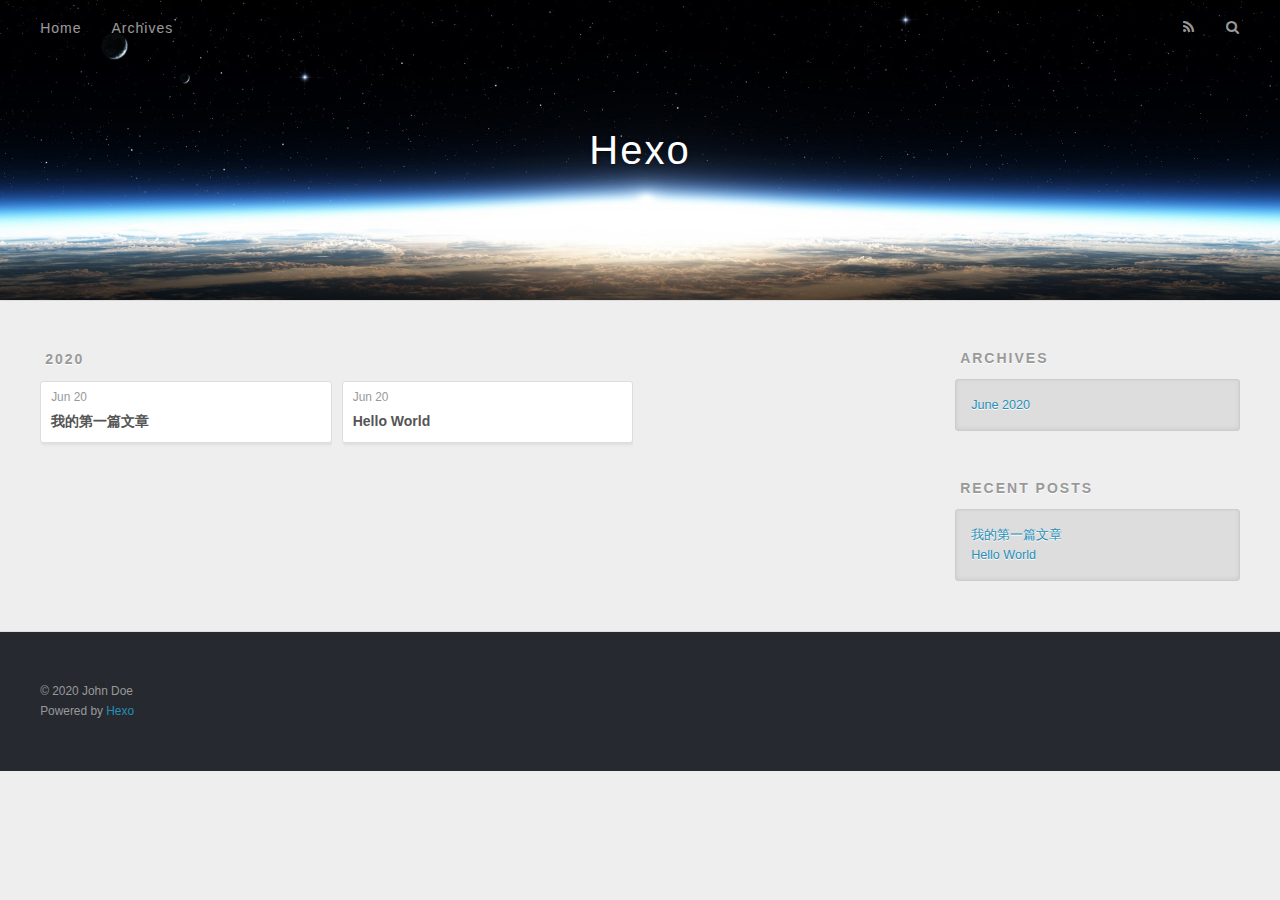
==== archives/index.html @ e19d610a "Site updated: 2020-06-20 12:10:28" ====
<!DOCTYPE html>
<html>
<head>
  <meta charset="utf-8">
  

  
  <title>Archives | Hexo</title>
  <meta name="viewport" content="width=device-width, initial-scale=1, maximum-scale=1">
  <meta property="og:type" content="website">
<meta property="og:title" content="Hexo">
<meta property="og:url" content="http://yoursite.com/archives/index.html">
<meta property="og:site_name" content="Hexo">
<meta property="og:locale" content="en_US">
<meta property="article:author" content="John Doe">
<meta name="twitter:card" content="summary">
  
    <link rel="alternate" href="/atom.xml" title="Hexo" type="application/atom+xml">
  
  
    <link rel="icon" href="/favicon.png">
  
  
    <link href="//fonts.googleapis.com/css?family=Source+Code+Pro" rel="stylesheet" type="text/css">
  
  
<link rel="stylesheet" href="/css/style.css">

<meta name="generator" content="Hexo 4.2.1"></head>

<body>
  <div id="container">
    <div id="wrap">
      <header id="header">
  <div id="banner"></div>
  <div id="header-outer" class="outer">
    <div id="header-title" class="inner">
      <h1 id="logo-wrap">
        <a href="/" id="logo">Hexo</a>
      </h1>
      
    </div>
    <div id="header-inner" class="inner">
      <nav id="main-nav">
        <a id="main-nav-toggle" class="nav-icon"></a>
        
          <a class="main-nav-link" href="/">Home</a>
        
          <a class="main-nav-link" href="/archives">Archives</a>
        
      </nav>
      <nav id="sub-nav">
        
          <a id="nav-rss-link" class="nav-icon" href="/atom.xml" title="RSS Feed"></a>
        
        <a id="nav-search-btn" class="nav-icon" title="Search"></a>
      </nav>
      <div id="search-form-wrap">
        <form action="//google.com/search" method="get" accept-charset="UTF-8" class="search-form"><input type="search" name="q" class="search-form-input" placeholder="Search"><button type="submit" class="search-form-submit">&#xF002;</button><input type="hidden" name="sitesearch" value="http://yoursite.com"></form>
      </div>
    </div>
  </div>
</header>
      <div class="outer">
        <section id="main">
  
  
    
    
      
      
      <section class="archives-wrap">
        <div class="archive-year-wrap">
          <a href="/archives/2020" class="archive-year">2020</a>
        </div>
        <div class="archives">
    
    <article class="archive-article archive-type-post">
  <div class="archive-article-inner">
    <header class="archive-article-header">
      <a href="/2020/06/20/%E6%88%91%E7%9A%84%E7%AC%AC%E4%B8%80%E7%AF%87%E6%96%87%E7%AB%A0/" class="archive-article-date">
  <time datetime="2020-06-20T02:50:12.000Z" itemprop="datePublished">Jun 20</time>
</a>
      
  
    <h1 itemprop="name">
      <a class="archive-article-title" href="/2020/06/20/%E6%88%91%E7%9A%84%E7%AC%AC%E4%B8%80%E7%AF%87%E6%96%87%E7%AB%A0/">我的第一篇文章</a>
    </h1>
  

    </header>
  </div>
</article>
  
    
    
    <article class="archive-article archive-type-post">
  <div class="archive-article-inner">
    <header class="archive-article-header">
      <a href="/2020/06/20/hello-world/" class="archive-article-date">
  <time datetime="2020-06-20T02:39:28.083Z" itemprop="datePublished">Jun 20</time>
</a>
      
  
    <h1 itemprop="name">
      <a class="archive-article-title" href="/2020/06/20/hello-world/">Hello World</a>
    </h1>
  

    </header>
  </div>
</article>
  
  
    </div></section>
  


</section>
        
          <aside id="sidebar">
  
    

  
    

  
    
  
    
  <div class="widget-wrap">
    <h3 class="widget-title">Archives</h3>
    <div class="widget">
      <ul class="archive-list"><li class="archive-list-item"><a class="archive-list-link" href="/archives/2020/06/">June 2020</a></li></ul>
    </div>
  </div>


  
    
  <div class="widget-wrap">
    <h3 class="widget-title">Recent Posts</h3>
    <div class="widget">
      <ul>
        
          <li>
            <a href="/2020/06/20/%E6%88%91%E7%9A%84%E7%AC%AC%E4%B8%80%E7%AF%87%E6%96%87%E7%AB%A0/">我的第一篇文章</a>
          </li>
        
          <li>
            <a href="/2020/06/20/hello-world/">Hello World</a>
          </li>
        
      </ul>
    </div>
  </div>

  
</aside>
        
      </div>
      <footer id="footer">
  
  <div class="outer">
    <div id="footer-info" class="inner">
      &copy; 2020 John Doe<br>
      Powered by <a href="http://hexo.io/" target="_blank">Hexo</a>
    </div>
  </div>
</footer>
    </div>
    <nav id="mobile-nav">
  
    <a href="/" class="mobile-nav-link">Home</a>
  
    <a href="/archives" class="mobile-nav-link">Archives</a>
  
</nav>
    

<script src="//ajax.googleapis.com/ajax/libs/jquery/2.0.3/jquery.min.js"></script>


  
<link rel="stylesheet" href="/fancybox/jquery.fancybox.css">

  
<script src="/fancybox/jquery.fancybox.pack.js"></script>




<script src="/js/script.js"></script>




  </div>
</body>
</html>
---- css/style.css ----
body {
  width: 100%;
}
body:before,
body:after {
  content: "";
  display: table;
}
body:after {
  clear: both;
}
html,
body,
div,
span,
applet,
object,
iframe,
h1,
h2,
h3,
h4,
h5,
h6,
p,
blockquote,
pre,
a,
abbr,
acronym,
address,
big,
cite,
code,
del,
dfn,
em,
img,
ins,
kbd,
q,
s,
samp,
small,
strike,
strong,
sub,
sup,
tt,
var,
dl,
dt,
dd,
ol,
ul,
li,
fieldset,
form,
label,
legend,
table,
caption,
tbody,
tfoot,
thead,
tr,
th,
td {
  margin: 0;
  padding: 0;
  border: 0;
  outline: 0;
  font-weight: inherit;
  font-style: inherit;
  font-family: inherit;
  font-size: 100%;
  vertical-align: baseline;
}
body {
  line-height: 1;
  color: #000;
  background: #fff;
}
ol,
ul {
  list-style: none;
}
table {
  border-collapse: separate;
  border-spacing: 0;
  vertical-align: middle;
}
caption,
th,
td {
  text-align: left;
  font-weight: normal;
  vertical-align: middle;
}
a img {
  border: none;
}
input,
button {
  margin: 0;
  padding: 0;
}
input::-moz-focus-inner,
button::-moz-focus-inner {
  border: 0;
  padding: 0;
}
@font-face {
  font-family: FontAwesome;
  font-style: normal;
  font-weight: normal;
  src: url("fonts/fontawesome-webfont.eot?v=#4.0.3");
  src: url("fonts/fontawesome-webfont.eot?#iefix&v=#4.0.3") format("embedded-opentype"), url("fonts/fontawesome-webfont.woff?v=#4.0.3") format("woff"), url("fonts/fontawesome-webfont.ttf?v=#4.0.3") format("truetype"), url("fonts/fontawesome-webfont.svg#fontawesomeregular?v=#4.0.3") format("svg");
}
html,
body,
#container {
  height: 100%;
}
body {
  background: #eee;
  font: 14px -apple-system, BlinkMacSystemFont, "Segoe UI", "Roboto", "Oxygen", "Ubuntu", "Cantarell", "Fira Sans", "Droid Sans", "Helvetica Neue", sans-serif;
  -webkit-text-size-adjust: 100%;
}
.outer {
  max-width: 1220px;
  margin: 0 auto;
  padding: 0 20px;
}
.outer:before,
.outer:after {
  content: "";
  display: table;
}
.outer:after {
  clear: both;
}
.inner {
  display: inline;
  float: left;
  width: 98.33333333333333%;
  margin: 0 0.833333333333333%;
}
.left,
.alignleft {
  float: left;
}
.right,
.alignright {
  float: right;
}
.clear {
  clear: both;
}
#container {
  position: relative;
}
.mobile-nav-on {
  overflow: hidden;
}
#wrap {
  height: 100%;
  width: 100%;
  position: absolute;
  top: 0;
  left: 0;
  -webkit-transition: 0.2s ease-out;
  -moz-transition: 0.2s ease-out;
  -ms-transition: 0.2s ease-out;
  transition: 0.2s ease-out;
  z-index: 1;
  background: #eee;
}
.mobile-nav-on #wrap {
  left: 280px;
}
@media screen and (min-width: 768px) {
  #main {
    display: inline;
    float: left;
    width: 73.33333333333333%;
    margin: 0 0.833333333333333%;
  }
}
.article-date,
.article-category-link,
.archive-year,
.widget-title {
  text-decoration: none;
  text-transform: uppercase;
  letter-spacing: 2px;
  color: #999;
  margin-bottom: 1em;
  margin-left: 5px;
  line-height: 1em;
  text-shadow: 0 1px #fff;
  font-weight: bold;
}
.article-inner,
.archive-article-inner {
  background: #fff;
  -webkit-box-shadow: 1px 2px 3px #ddd;
  box-shadow: 1px 2px 3px #ddd;
  border: 1px solid #ddd;
  border-radius: 3px;
}
.article-entry h1,
.widget h1 {
  font-size: 2em;
}
.article-entry h2,
.widget h2 {
  font-size: 1.5em;
}
.article-entry h3,
.widget h3 {
  font-size: 1.3em;
}
.article-entry h4,
.widget h4 {
  font-size: 1.2em;
}
.article-entry h5,
.widget h5 {
  font-size: 1em;
}
.article-entry h6,
.widget h6 {
  font-size: 1em;
  color: #999;
}
.article-entry hr,
.widget hr {
  border: 1px dashed #ddd;
}
.article-entry strong,
.widget strong {
  font-weight: bold;
}
.article-entry em,
.widget em,
.article-entry cite,
.widget cite {
  font-style: italic;
}
.article-entry sup,
.widget sup,
.article-entry sub,
.widget sub {
  font-size: 0.75em;
  line-height: 0;
  position: relative;
  vertical-align: baseline;
}
.article-entry sup,
.widget sup {
  top: -0.5em;
}
.article-entry sub,
.widget sub {
  bottom: -0.2em;
}
.article-entry small,
.widget small {
  font-size: 0.85em;
}
.article-entry acronym,
.widget acronym,
.article-entry abbr,
.widget abbr {
  border-bottom: 1px dotted;
}
.article-entry ul,
.widget ul,
.article-entry ol,
.widget ol,
.article-entry dl,
.widget dl {
  margin: 0 20px;
  line-height: 1.6em;
}
.article-entry ul ul,
.widget ul ul,
.article-entry ol ul,
.widget ol ul,
.article-entry ul ol,
.widget ul ol,
.article-entry ol ol,
.widget ol ol {
  margin-top: 0;
  margin-bottom: 0;
}
.article-entry ul,
.widget ul {
  list-style: disc;
}
.article-entry ol,
.widget ol {
  list-style: decimal;
}
.article-entry dt,
.widget dt {
  font-weight: bold;
}
#header {
  height: 300px;
  position: relative;
  border-bottom: 1px solid #ddd;
}
#header:before,
#header:after {
  content: "";
  position: absolute;
  left: 0;
  right: 0;
  height: 40px;
}
#header:before {
  top: 0;
  background: -webkit-linear-gradient(rgba(0,0,0,0.2), transparent);
  background: -moz-linear-gradient(rgba(0,0,0,0.2), transparent);
  background: -ms-linear-gradient(rgba(0,0,0,0.2), transparent);
  background: linear-gradient(rgba(0,0,0,0.2), transparent);
}
#header:after {
  bottom: 0;
  background: -webkit-linear-gradient(transparent, rgba(0,0,0,0.2));
  background: -moz-linear-gradient(transparent, rgba(0,0,0,0.2));
  background: -ms-linear-gradient(transparent, rgba(0,0,0,0.2));
  background: linear-gradient(transparent, rgba(0,0,0,0.2));
}
#header-outer {
  height: 100%;
  position: relative;
}
#header-inner {
  position: relative;
  overflow: hidden;
}
#banner {
  position: absolute;
  top: 0;
  left: 0;
  width: 100%;
  height: 100%;
  background: url("images/banner.jpg") center #000;
  -webkit-background-size: cover;
  -moz-background-size: cover;
  background-size: cover;
  z-index: -1;
}
#header-title {
  text-align: center;
  height: 40px;
  position: absolute;
  top: 50%;
  left: 0;
  margin-top: -20px;
}
#logo,
#subtitle {
  text-decoration: none;
  color: #fff;
  font-weight: 300;
  text-shadow: 0 1px 4px rgba(0,0,0,0.3);
}
#logo {
  font-size: 40px;
  line-height: 40px;
  letter-spacing: 2px;
}
#subtitle {
  font-size: 16px;
  line-height: 16px;
  letter-spacing: 1px;
}
#subtitle-wrap {
  margin-top: 16px;
}
#main-nav {
  float: left;
  margin-left: -15px;
}
.nav-icon,
.main-nav-link {
  float: left;
  color: #fff;
  opacity: 0.6;
  text-decoration: none;
  text-shadow: 0 1px rgba(0,0,0,0.2);
  -webkit-transition: opacity 0.2s;
  -moz-transition: opacity 0.2s;
  -ms-transition: opacity 0.2s;
  transition: opacity 0.2s;
  display: block;
  padding: 20px 15px;
}
.nav-icon:hover,
.main-nav-link:hover {
  opacity: 1;
}
.nav-icon {
  font-family: FontAwesome;
  text-align: center;
  font-size: 14px;
  width: 14px;
  height: 14px;
  padding: 20px 15px;
  position: relative;
  cursor: pointer;
}
.main-nav-link {
  font-weight: 300;
  letter-spacing: 1px;
}
@media screen and (max-width: 479px) {
  .main-nav-link {
    display: none;
  }
}
#main-nav-toggle {
  display: none;
}
#main-nav-toggle:before {
  content: "\f0c9";
}
@media screen and (max-width: 479px) {
  #main-nav-toggle {
    display: block;
  }
}
#sub-nav {
  float: right;
  margin-right: -15px;
}
#nav-rss-link:before {
  content: "\f09e";
}
#nav-search-btn:before {
  content: "\f002";
}
#search-form-wrap {
  position: absolute;
  top: 15px;
  width: 150px;
  height: 30px;
  right: -150px;
  opacity: 0;
  -webkit-transition: 0.2s ease-out;
  -moz-transition: 0.2s ease-out;
  -ms-transition: 0.2s ease-out;
  transition: 0.2s ease-out;
}
#search-form-wrap.on {
  opacity: 1;
  right: 0;
}
@media screen and (max-width: 479px) {
  #search-form-wrap {
    width: 100%;
    right: -100%;
  }
}
.search-form {
  position: absolute;
  top: 0;
  left: 0;
  right: 0;
  background: #fff;
  padding: 5px 15px;
  border-radius: 15px;
  -webkit-box-shadow: 0 0 10px rgba(0,0,0,0.3);
  box-shadow: 0 0 10px rgba(0,0,0,0.3);
}
.search-form-input {
  border: none;
  background: none;
  color: #555;
  width: 100%;
  font: 13px -apple-system, BlinkMacSystemFont, "Segoe UI", "Roboto", "Oxygen", "Ubuntu", "Cantarell", "Fira Sans", "Droid Sans", "Helvetica Neue", sans-serif;
  outline: none;
}
.search-form-input::-webkit-search-results-decoration,
.search-form-input::-webkit-search-cancel-button {
  -webkit-appearance: none;
}
.search-form-submit {
  position: absolute;
  top: 50%;
  right: 10px;
  margin-top: -7px;
  font: 13px FontAwesome;
  border: none;
  background: none;
  color: #bbb;
  cursor: pointer;
}
.search-form-submit:hover,
.search-form-submit:focus {
  color: #777;
}
.article {
  margin: 50px 0;
}
.article-inner {
  overflow: hidden;
}
.article-meta:before,
.article-meta:after {
  content: "";
  display: table;
}
.article-meta:after {
  clear: both;
}
.article-date {
  float: left;
}
.article-category {
  float: left;
  line-height: 1em;
  color: #ccc;
  text-shadow: 0 1px #fff;
  margin-left: 8px;
}
.article-category:before {
  content: "\2022";
}
.article-category-link {
  margin: 0 12px 1em;
}
.article-header {
  padding: 20px 20px 0;
}
.article-title {
  text-decoration: none;
  font-size: 2em;
  font-weight: bold;
  color: #555;
  line-height: 1.1em;
  -webkit-transition: color 0.2s;
  -moz-transition: color 0.2s;
  -ms-transition: color 0.2s;
  transition: color 0.2s;
}
a.article-title:hover {
  color: #258fb8;
}
.article-entry {
  color: #555;
  padding: 0 20px;
}
.article-entry:before,
.article-entry:after {
  content: "";
  display: table;
}
.article-entry:after {
  clear: both;
}
.article-entry p,
.article-entry table {
  line-height: 1.6em;
  margin: 1.6em 0;
}
.article-entry h1,
.article-entry h2,
.article-entry h3,
.article-entry h4,
.article-entry h5,
.article-entry h6 {
  font-weight: bold;
}
.article-entry h1,
.article-entry h2,
.article-entry h3,
.article-entry h4,
.article-entry h5,
.article-entry h6 {
  line-height: 1.1em;
  margin: 1.1em 0;
}
.article-entry a {
  color: #258fb8;
  text-decoration: none;
}
.article-entry a:hover {
  text-decoration: underline;
}
.article-entry ul,
.article-entry ol,
.article-entry dl {
  margin-top: 1.6em;
  margin-bottom: 1.6em;
}
.article-entry img,
.article-entry video {
  max-width: 100%;
  height: auto;
  display: block;
  margin: auto;
}
.article-entry iframe {
  border: none;
}
.article-entry table {
  width: 100%;
  border-collapse: collapse;
  border-spacing: 0;
}
.article-entry th {
  font-weight: bold;
  border-bottom: 3px solid #ddd;
  padding-bottom: 0.5em;
}
.article-entry td {
  border-bottom: 1px solid #ddd;
  padding: 10px 0;
}
.article-entry blockquote {
  font-family: Georgia, "Times New Roman", serif;
  font-size: 1.4em;
  margin: 1.6em 20px;
  text-align: center;
}
.article-entry blockquote footer {
  font-size: 14px;
  margin: 1.6em 0;
  font-family: -apple-system, BlinkMacSystemFont, "Segoe UI", "Roboto", "Oxygen", "Ubuntu", "Cantarell", "Fira Sans", "Droid Sans", "Helvetica Neue", sans-serif;
}
.article-entry blockquote footer cite:before {
  content: "—";
  padding: 0 0.5em;
}
.article-entry .pullquote {
  text-align: left;
  width: 45%;
  margin: 0;
}
.article-entry .pullquote.left {
  margin-left: 0.5em;
  margin-right: 1em;
}
.article-entry .pullquote.right {
  margin-right: 0.5em;
  margin-left: 1em;
}
.article-entry .caption {
  color: #999;
  display: block;
  font-size: 0.9em;
  margin-top: 0.5em;
  position: relative;
  text-align: center;
}
.article-entry .video-container {
  position: relative;
  padding-top: 56.25%;
  height: 0;
  overflow: hidden;
}
.article-entry .video-container iframe,
.article-entry .video-container object,
.article-entry .video-container embed {
  position: absolute;
  top: 0;
  left: 0;
  width: 100%;
  height: 100%;
  margin-top: 0;
}
.article-more-link a {
  display: inline-block;
  line-height: 1em;
  padding: 6px 15px;
  border-radius: 15px;
  background: #eee;
  color: #999;
  text-shadow: 0 1px #fff;
  text-decoration: none;
}
.article-more-link a:hover {
  background: #258fb8;
  color: #fff;
  text-decoration: none;
  text-shadow: 0 1px #1e7293;
}
.article-footer {
  font-size: 0.85em;
  line-height: 1.6em;
  border-top: 1px solid #ddd;
  padding-top: 1.6em;
  margin: 0 20px 20px;
}
.article-footer:before,
.article-footer:after {
  content: "";
  display: table;
}
.article-footer:after {
  clear: both;
}
.article-footer a {
  color: #999;
  text-decoration: none;
}
.article-footer a:hover {
  color: #555;
}
.article-tag-list-item {
  float: left;
  margin-right: 10px;
}
.article-tag-list-link:before {
  content: "#";
}
.article-comment-link {
  float: right;
}
.article-comment-link:before {
  content: "\f075";
  font-family: FontAwesome;
  padding-right: 8px;
}
.article-share-link {
  cursor: pointer;
  float: right;
  margin-left: 20px;
}
.article-share-link:before {
  content: "\f064";
  font-family: FontAwesome;
  padding-right: 6px;
}
#article-nav {
  position: relative;
}
#article-nav:before,
#article-nav:after {
  content: "";
  display: table;
}
#article-nav:after {
  clear: both;
}
@media screen and (min-width: 768px) {
  #article-nav {
    margin: 50px 0;
  }
  #article-nav:before {
    width: 8px;
    height: 8px;
    position: absolute;
    top: 50%;
    left: 50%;
    margin-top: -4px;
    margin-left: -4px;
    content: "";
    border-radius: 50%;
    background: #ddd;
    -webkit-box-shadow: 0 1px 2px #fff;
    box-shadow: 0 1px 2px #fff;
  }
}
.article-nav-link-wrap {
  text-decoration: none;
  text-shadow: 0 1px #fff;
  color: #999;
  -webkit-box-sizing: border-box;
  -moz-box-sizing: border-box;
  box-sizing: border-box;
  margin-top: 50px;
  text-align: center;
  display: block;
}
.article-nav-link-wrap:hover {
  color: #555;
}
@media screen and (min-width: 768px) {
  .article-nav-link-wrap {
    width: 50%;
    margin-top: 0;
  }
}
@media screen and (min-width: 768px) {
  #article-nav-newer {
    float: left;
    text-align: right;
    padding-right: 20px;
  }
}
@media screen and (min-width: 768px) {
  #article-nav-older {
    float: right;
    text-align: left;
    padding-left: 20px;
  }
}
.article-nav-caption {
  text-transform: uppercase;
  letter-spacing: 2px;
  color: #ddd;
  line-height: 1em;
  font-weight: bold;
}
#article-nav-newer .article-nav-caption {
  margin-right: -2px;
}
.article-nav-title {
  font-size: 0.85em;
  line-height: 1.6em;
  margin-top: 0.5em;
}
.article-share-box {
  position: absolute;
  display: none;
  background: #fff;
  -webkit-box-shadow: 1px 2px 10px rgba(0,0,0,0.2);
  box-shadow: 1px 2px 10px rgba(0,0,0,0.2);
  border-radius: 3px;
  margin-left: -145px;
  overflow: hidden;
  z-index: 1;
}
.article-share-box.on {
  display: block;
}
.article-share-input {
  width: 100%;
  background: none;
  -webkit-box-sizing: border-box;
  -moz-box-sizing: border-box;
  box-sizing: border-box;
  font: 14px -apple-system, BlinkMacSystemFont, "Segoe UI", "Roboto", "Oxygen", "Ubuntu", "Cantarell", "Fira Sans", "Droid Sans", "Helvetica Neue", sans-serif;
  padding: 0 15px;
  color: #555;
  outline: none;
  border: 1px solid #ddd;
  border-radius: 3px 3px 0 0;
  height: 36px;
  line-height: 36px;
}
.article-share-links {
  background: #eee;
}
.article-share-links:before,
.article-share-links:after {
  content: "";
  display: table;
}
.article-share-links:after {
  clear: both;
}
.article-share-twitter,
.article-share-facebook,
.article-share-pinterest,
.article-share-google {
  width: 50px;
  height: 36px;
  display: block;
  float: left;
  position: relative;
  color: #999;
  text-shadow: 0 1px #fff;
}
.article-share-twitter:before,
.article-share-facebook:before,
.article-share-pinterest:before,
.article-share-google:before {
  font-size: 20px;
  font-family: FontAwesome;
  width: 20px;
  height: 20px;
  position: absolute;
  top: 50%;
  left: 50%;
  margin-top: -10px;
  margin-left: -10px;
  text-align: center;
}
.article-share-twitter:hover,
.article-share-facebook:hover,
.article-share-pinterest:hover,
.article-share-google:hover {
  color: #fff;
}
.article-share-twitter:before {
  content: "\f099";
}
.article-share-twitter:hover {
  background: #00aced;
  text-shadow: 0 1px #008abe;
}
.article-share-facebook:before {
  content: "\f09a";
}
.article-share-facebook:hover {
  background: #3b5998;
  text-shadow: 0 1px #2f477a;
}
.article-share-pinterest:before {
  content: "\f0d2";
}
.article-share-pinterest:hover {
  background: #cb2027;
  text-shadow: 0 1px #a21a1f;
}
.article-share-google:before {
  content: "\f0d5";
}
.article-share-google:hover {
  background: #dd4b39;
  text-shadow: 0 1px #be3221;
}
.article-gallery {
  background: #000;
  position: relative;
}
.article-gallery-photos {
  position: relative;
  overflow: hidden;
}
.article-gallery-img {
  display: none;
  max-width: 100%;
}
.article-gallery-img:first-child {
  display: block;
}
.article-gallery-img.loaded {
  position: absolute;
  display: block;
}
.article-gallery-img img {
  display: block;
  max-width: 100%;
  margin: 0 auto;
}
#comments {
  background: #fff;
  -webkit-box-shadow: 1px 2px 3px #ddd;
  box-shadow: 1px 2px 3px #ddd;
  padding: 20px;
  border: 1px solid #ddd;
  border-radius: 3px;
  margin: 50px 0;
}
#comments a {
  color: #258fb8;
}
.archives-wrap {
  margin: 50px 0;
}
.archives:before,
.archives:after {
  content: "";
  display: table;
}
.archives:after {
  clear: both;
}
.archive-year-wrap {
  margin-bottom: 1em;
}
.archives {
  -webkit-column-gap: 10px;
  -moz-column-gap: 10px;
  column-gap: 10px;
}
@media screen and (min-width: 480px) and (max-width: 767px) {
  .archives {
    -webkit-column-count: 2;
    -moz-column-count: 2;
    column-count: 2;
  }
}
@media screen and (min-width: 768px) {
  .archives {
    -webkit-column-count: 3;
    -moz-column-count: 3;
    column-count: 3;
  }
}
.archive-article {
  -webkit-column-break-inside: avoid;
  page-break-inside: avoid;
  overflow: hidden;
  break-inside: avoid-column;
}
.archive-article-inner {
  padding: 10px;
  margin-bottom: 15px;
}
.archive-article-title {
  text-decoration: none;
  font-weight: bold;
  color: #555;
  -webkit-transition: color 0.2s;
  -moz-transition: color 0.2s;
  -ms-transition: color 0.2s;
  transition: color 0.2s;
  line-height: 1.6em;
}
.archive-article-title:hover {
  color: #258fb8;
}
.archive-article-footer {
  margin-top: 1em;
}
.archive-article-date {
  color: #999;
  text-decoration: none;
  font-size: 0.85em;
  line-height: 1em;
  margin-bottom: 0.5em;
  display: block;
}
#page-nav {
  margin: 50px auto;
  background: #fff;
  -webkit-box-shadow: 1px 2px 3px #ddd;
  box-shadow: 1px 2px 3px #ddd;
  border: 1px solid #ddd;
  border-radius: 3px;
  text-align: center;
  color: #999;
  overflow: hidden;
}
#page-nav:before,
#page-nav:after {
  content: "";
  display: table;
}
#page-nav:after {
  clear: both;
}
#page-nav a,
#page-nav span {
  padding: 10px 20px;
  line-height: 1;
  height: 2ex;
}
#page-nav a {
  color: #999;
  text-decoration: none;
}
#page-nav a:hover {
  background: #999;
  color: #fff;
}
#page-nav .prev {
  float: left;
}
#page-nav .next {
  float: right;
}
#page-nav .page-number {
  display: inline-block;
}
@media screen and (max-width: 479px) {
  #page-nav .page-number {
    display: none;
  }
}
#page-nav .current {
  color: #555;
  font-weight: bold;
}
#page-nav .space {
  color: #ddd;
}
#footer {
  background: #262a30;
  padding: 50px 0;
  border-top: 1px solid #ddd;
  color: #999;
}
#footer a {
  color: #258fb8;
  text-decoration: none;
}
#footer a:hover {
  text-decoration: underline;
}
#footer-info {
  line-height: 1.6em;
  font-size: 0.85em;
}
.article-entry pre,
.article-entry .highlight {
  background: #2d2d2d;
  margin: 0 -20px;
  padding: 15px 20px;
  border-style: solid;
  border-color: #ddd;
  border-width: 1px 0;
  overflow: auto;
  color: #ccc;
  line-height: 22.400000000000002px;
}
.article-entry .highlight .gutter pre,
.article-entry .gist .gist-file .gist-data .line-numbers {
  color: #666;
  font-size: 0.85em;
}
.article-entry pre,
.article-entry code {
  font-family: "Source Code Pro", Consolas, Monaco, Menlo, Consolas, monospace;
}
.article-entry code {
  background: #eee;
  text-shadow: 0 1px #fff;
  padding: 0 0.3em;
}
.article-entry pre code {
  background: none;
  text-shadow: none;
  padding: 0;
}
.article-entry .highlight pre {
  border: none;
  margin: 0;
  padding: 0;
}
.article-entry .highlight table {
  margin: 0;
  width: auto;
}
.article-entry .highlight td {
  border: none;
  padding: 0;
}
.article-entry .highlight figcaption {
  font-size: 0.85em;
  color: #999;
  line-height: 1em;
  margin-bottom: 1em;
}
.article-entry .highlight figcaption:before,
.article-entry .highlight figcaption:after {
  content: "";
  display: table;
}
.article-entry .highlight figcaption:after {
  clear: both;
}
.article-entry .highlight figcaption a {
  float: right;
}
.article-entry .highlight .gutter pre {
  text-align: right;
  padding-right: 20px;
}
.article-entry .highlight .line {
  height: 22.400000000000002px;
}
.article-entry .highlight .line.marked {
  background: #515151;
}
.article-entry .gist {
  margin: 0 -20px;
  border-style: solid;
  border-color: #ddd;
  border-width: 1px 0;
  background: #2d2d2d;
  padding: 15px 20px 15px 0;
}
.article-entry .gist .gist-file {
  border: none;
  font-family: "Source Code Pro", Consolas, Monaco, Menlo, Consolas, monospace;
  margin: 0;
}
.article-entry .gist .gist-file .gist-data {
  background: none;
  border: none;
}
.article-entry .gist .gist-file .gist-data .line-numbers {
  background: none;
  border: none;
  padding: 0 20px 0 0;
}
.article-entry .gist .gist-file .gist-data .line-data {
  padding: 0 !important;
}
.article-entry .gist .gist-file .highlight {
  margin: 0;
  padding: 0;
  border: none;
}
.article-entry .gist .gist-file .gist-meta {
  background: #2d2d2d;
  color: #999;
  font: 0.85em -apple-system, BlinkMacSystemFont, "Segoe UI", "Roboto", "Oxygen", "Ubuntu", "Cantarell", "Fira Sans", "Droid Sans", "Helvetica Neue", sans-serif;
  text-shadow: 0 0;
  padding: 0;
  margin-top: 1em;
  margin-left: 20px;
}
.article-entry .gist .gist-file .gist-meta a {
  color: #258fb8;
  font-weight: normal;
}
.article-entry .gist .gist-file .gist-meta a:hover {
  text-decoration: underline;
}
pre .comment,
pre .title {
  color: #999;
}
pre .variable,
pre .attribute,
pre .tag,
pre .regexp,
pre .ruby .constant,
pre .xml .tag .title,
pre .xml .pi,
pre .xml .doctype,
pre .html .doctype,
pre .css .id,
pre .css .class,
pre .css .pseudo {
  color: #f2777a;
}
pre .number,
pre .preprocessor,
pre .built_in,
pre .literal,
pre .params,
pre .constant {
  color: #f99157;
}
pre .class,
pre .ruby .class .title,
pre .css .rules .attribute {
  color: #9c9;
}
pre .string,
pre .value,
pre .inheritance,
pre .header,
pre .ruby .symbol,
pre .xml .cdata {
  color: #9c9;
}
pre .css .hexcolor {
  color: #6cc;
}
pre .function,
pre .python .decorator,
pre .python .title,
pre .ruby .function .title,
pre .ruby .title .keyword,
pre .perl .sub,
pre .javascript .title,
pre .coffeescript .title {
  color: #69c;
}
pre .keyword,
pre .javascript .function {
  color: #c9c;
}
@media screen and (max-width: 479px) {
  #mobile-nav {
    position: absolute;
    top: 0;
    left: 0;
    width: 280px;
    height: 100%;
    background: #191919;
    border-right: 1px solid #fff;
  }
}
@media screen and (max-width: 479px) {
  .mobile-nav-link {
    display: block;
    color: #999;
    text-decoration: none;
    padding: 15px 20px;
    font-weight: bold;
  }
  .mobile-nav-link:hover {
    color: #fff;
  }
}
@media screen and (min-width: 768px) {
  #sidebar {
    display: inline;
    float: left;
    width: 23.333333333333332%;
    margin: 0 0.833333333333333%;
  }
}
.widget-wrap {
  margin: 50px 0;
}
.widget {
  color: #777;
  text-shadow: 0 1px #fff;
  background: #ddd;
  -webkit-box-shadow: 0 -1px 4px #ccc inset;
  box-shadow: 0 -1px 4px #ccc inset;
  border: 1px solid #ccc;
  padding: 15px;
  border-radius: 3px;
}
.widget a {
  color: #258fb8;
  text-decoration: none;
}
.widget a:hover {
  text-decoration: underline;
}
.widget ul ul,
.widget ol ul,
.widget dl ul,
.widget ul ol,
.widget ol ol,
.widget dl ol,
.widget ul dl,
.widget ol dl,
.widget dl dl {
  margin-left: 15px;
  list-style: disc;
}
.widget {
  line-height: 1.6em;
  word-wrap: break-word;
  font-size: 0.9em;
}
.widget ul,
.widget ol {
  list-style: none;
  margin: 0;
}
.widget ul ul,
.widget ol ul,
.widget ul ol,
.widget ol ol {
  margin: 0 20px;
}
.widget ul ul,
.widget ol ul {
  list-style: disc;
}
.widget ul ol,
.widget ol ol {
  list-style: decimal;
}
.category-list-count,
.tag-list-count,
.archive-list-count {
  padding-left: 5px;
  color: #999;
  font-size: 0.85em;
}
.category-list-count:before,
.tag-list-count:before,
.archive-list-count:before {
  content: "(";
}
.category-list-count:after,
.tag-list-count:after,
.archive-list-count:after {
  content: ")";
}
.tagcloud a {
  margin-right: 5px;
  display: inline-block;
}
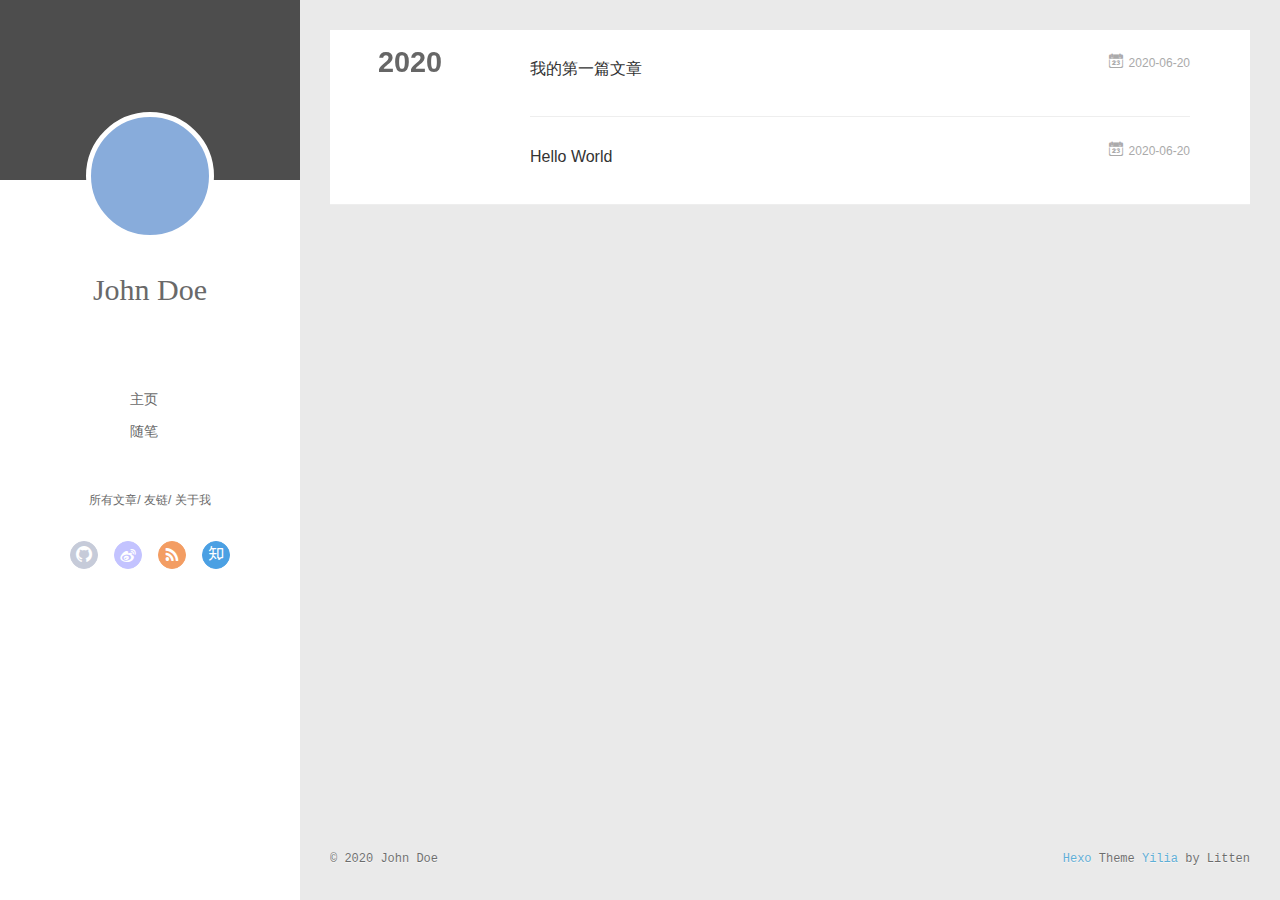
==== commit 6d67d929: "Site updated: 2020-06-20 12:46:02" ====
--- a/archives/index.html
+++ b/archives/index.html
@@ -3,8 +3,9 @@
 <head>
   <meta charset="utf-8">
   
-
-  
+  <meta name="renderer" content="webkit">
+  <meta http-equiv="X-UA-Compatible" content="IE=edge" >
+  <link rel="dns-prefetch" href="http://yoursite.com">
   <title>Archives | Hexo</title>
   <meta name="viewport" content="width=device-width, initial-scale=1, maximum-scale=1">
   <meta property="og:type" content="website">
@@ -15,54 +16,141 @@
 <meta property="article:author" content="John Doe">
 <meta name="twitter:card" content="summary">
   
-    <link rel="alternate" href="/atom.xml" title="Hexo" type="application/atom+xml">
+    <link rel="alternative" href="/atom.xml" title="Hexo" type="application/atom+xml">
   
   
     <link rel="icon" href="/favicon.png">
   
-  
-    <link href="//fonts.googleapis.com/css?family=Source+Code+Pro" rel="stylesheet" type="text/css">
-  
-  
-<link rel="stylesheet" href="/css/style.css">
+  <link rel="stylesheet" type="text/css" href="/./main.0cf68a.css">
+  <style type="text/css">
+  
+    #container.show {
+      background: linear-gradient(200deg,#a0cfe4,#e8c37e);
+    }
+  </style>
+  
+
+  
 
 <meta name="generator" content="Hexo 4.2.1"></head>
 
 <body>
-  <div id="container">
-    <div id="wrap">
-      <header id="header">
-  <div id="banner"></div>
-  <div id="header-outer" class="outer">
-    <div id="header-title" class="inner">
-      <h1 id="logo-wrap">
-        <a href="/" id="logo">Hexo</a>
-      </h1>
-      
+  <div id="container" q-class="show:isCtnShow">
+    <canvas id="anm-canvas" class="anm-canvas"></canvas>
+    <div class="left-col" q-class="show:isShow">
+      
+<div class="overlay" style="background: #4d4d4d"></div>
+<div class="intrude-less">
+	<header id="header" class="inner">
+		<a href="/" class="profilepic">
+			<img src="" class="js-avatar">
+		</a>
+		<hgroup>
+		  <h1 class="header-author"><a href="/">John Doe</a></h1>
+		</hgroup>
+		
+
+		<nav class="header-menu">
+			<ul>
+			
+				<li><a href="/">主页</a></li>
+	        
+				<li><a href="/tags/%E9%9A%8F%E7%AC%94/">随笔</a></li>
+	        
+			</ul>
+		</nav>
+		<nav class="header-smart-menu">
+    		
+    			
+    			<a q-on="click: openSlider(e, 'innerArchive')" href="javascript:void(0)">所有文章</a>
+    			
+            
+    			
+    			<a q-on="click: openSlider(e, 'friends')" href="javascript:void(0)">友链</a>
+    			
+            
+    			
+    			<a q-on="click: openSlider(e, 'aboutme')" href="javascript:void(0)">关于我</a>
+    			
+            
+		</nav>
+		<nav class="header-nav">
+			<div class="social">
+				
+					<a class="github" target="_blank" href="#" title="github"><i class="icon-github"></i></a>
+		        
+					<a class="weibo" target="_blank" href="#" title="weibo"><i class="icon-weibo"></i></a>
+		        
+					<a class="rss" target="_blank" href="#" title="rss"><i class="icon-rss"></i></a>
+		        
+					<a class="zhihu" target="_blank" href="#" title="zhihu"><i class="icon-zhihu"></i></a>
+		        
+			</div>
+		</nav>
+	</header>		
+</div>
+
     </div>
-    <div id="header-inner" class="inner">
-      <nav id="main-nav">
-        <a id="main-nav-toggle" class="nav-icon"></a>
-        
-          <a class="main-nav-link" href="/">Home</a>
-        
-          <a class="main-nav-link" href="/archives">Archives</a>
-        
-      </nav>
-      <nav id="sub-nav">
-        
-          <a id="nav-rss-link" class="nav-icon" href="/atom.xml" title="RSS Feed"></a>
-        
-        <a id="nav-search-btn" class="nav-icon" title="Search"></a>
-      </nav>
-      <div id="search-form-wrap">
-        <form action="//google.com/search" method="get" accept-charset="UTF-8" class="search-form"><input type="search" name="q" class="search-form-input" placeholder="Search"><button type="submit" class="search-form-submit">&#xF002;</button><input type="hidden" name="sitesearch" value="http://yoursite.com"></form>
-      </div>
-    </div>
-  </div>
-</header>
-      <div class="outer">
-        <section id="main">
+    <div class="mid-col" q-class="show:isShow,hide:isShow|isFalse">
+      
+<nav id="mobile-nav">
+  	<div class="overlay js-overlay" style="background: #4d4d4d"></div>
+	<div class="btnctn js-mobile-btnctn">
+  		<div class="slider-trigger list" q-on="click: openSlider(e)"><i class="icon icon-sort"></i></div>
+	</div>
+	<div class="intrude-less">
+		<header id="header" class="inner">
+			<div class="profilepic">
+				<img src="" class="js-avatar">
+			</div>
+			<hgroup>
+			  <h1 class="header-author js-header-author">John Doe</h1>
+			</hgroup>
+			
+			
+			
+				
+			
+				
+			
+			
+			
+			<nav class="header-nav">
+				<div class="social">
+					
+						<a class="github" target="_blank" href="#" title="github"><i class="icon-github"></i></a>
+			        
+						<a class="weibo" target="_blank" href="#" title="weibo"><i class="icon-weibo"></i></a>
+			        
+						<a class="rss" target="_blank" href="#" title="rss"><i class="icon-rss"></i></a>
+			        
+						<a class="zhihu" target="_blank" href="#" title="zhihu"><i class="icon-zhihu"></i></a>
+			        
+				</div>
+			</nav>
+
+			<nav class="header-menu js-header-menu">
+				<ul style="width: 50%">
+				
+				
+					<li style="width: 50%"><a href="/">主页</a></li>
+		        
+					<li style="width: 50%"><a href="/tags/%E9%9A%8F%E7%AC%94/">随笔</a></li>
+		        
+				</ul>
+			</nav>
+		</header>				
+	</div>
+	<div class="mobile-mask" style="display:none" q-show="isShow"></div>
+</nav>
+
+      <div id="wrapper" class="body-wrap">
+        <div class="menu-l">
+          <div class="canvas-wrap">
+            <canvas data-colors="#eaeaea" data-sectionHeight="100" data-contentId="js-content" id="myCanvas1" class="anm-canvas"></canvas>
+          </div>
+          <div id="js-content" class="content-ll">
+            
   
   
     
@@ -78,16 +166,24 @@
     <article class="archive-article archive-type-post">
   <div class="archive-article-inner">
     <header class="archive-article-header">
-      <a href="/2020/06/20/%E6%88%91%E7%9A%84%E7%AC%AC%E4%B8%80%E7%AF%87%E6%96%87%E7%AB%A0/" class="archive-article-date">
-  <time datetime="2020-06-20T02:50:12.000Z" itemprop="datePublished">Jun 20</time>
+      	<div class="article-meta">
+	      	<a href="/2020/06/20/%E6%88%91%E7%9A%84%E7%AC%AC%E4%B8%80%E7%AF%87%E6%96%87%E7%AB%A0/" class="archive-article-date">
+  	<time datetime="2020-06-20T02:50:12.000Z" itemprop="datePublished"><i class="icon-calendar icon"></i>2020-06-20</time>
 </a>
-      
+        </div>
+    	 
   
     <h1 itemprop="name">
       <a class="archive-article-title" href="/2020/06/20/%E6%88%91%E7%9A%84%E7%AC%AC%E4%B8%80%E7%AF%87%E6%96%87%E7%AB%A0/">我的第一篇文章</a>
     </h1>
   
 
+        <div class="article-info info-on-right">
+          
+          
+
+        </div>
+        <div class="clearfix"></div>
     </header>
   </div>
 </article>
@@ -97,16 +193,24 @@
     <article class="archive-article archive-type-post">
   <div class="archive-article-inner">
     <header class="archive-article-header">
-      <a href="/2020/06/20/hello-world/" class="archive-article-date">
-  <time datetime="2020-06-20T02:39:28.083Z" itemprop="datePublished">Jun 20</time>
+      	<div class="article-meta">
+	      	<a href="/2020/06/20/hello-world/" class="archive-article-date">
+  	<time datetime="2020-06-20T02:39:28.083Z" itemprop="datePublished"><i class="icon-calendar icon"></i>2020-06-20</time>
 </a>
-      
+        </div>
+    	 
   
     <h1 itemprop="name">
       <a class="archive-article-title" href="/2020/06/20/hello-world/">Hello World</a>
     </h1>
   
 
+        <div class="article-info info-on-right">
+          
+          
+
+        </div>
+        <div class="clearfix"></div>
     </header>
   </div>
 </article>
@@ -115,87 +219,252 @@
     </div></section>
   
 
-
-</section>
-        
-          <aside id="sidebar">
-  
-    
-
-  
-    
-
-  
-    
-  
-    
-  <div class="widget-wrap">
-    <h3 class="widget-title">Archives</h3>
-    <div class="widget">
-      <ul class="archive-list"><li class="archive-list-item"><a class="archive-list-link" href="/archives/2020/06/">June 2020</a></li></ul>
-    </div>
-  </div>
-
-
-  
-    
-  <div class="widget-wrap">
-    <h3 class="widget-title">Recent Posts</h3>
-    <div class="widget">
-      <ul>
-        
-          <li>
-            <a href="/2020/06/20/%E6%88%91%E7%9A%84%E7%AC%AC%E4%B8%80%E7%AF%87%E6%96%87%E7%AB%A0/">我的第一篇文章</a>
-          </li>
-        
-          <li>
-            <a href="/2020/06/20/hello-world/">Hello World</a>
-          </li>
-        
-      </ul>
-    </div>
-  </div>
-
-  
-</aside>
-        
+    
+
+
+          </div>
+        </div>
       </div>
       <footer id="footer">
-  
   <div class="outer">
-    <div id="footer-info" class="inner">
-      &copy; 2020 John Doe<br>
-      Powered by <a href="http://hexo.io/" target="_blank">Hexo</a>
+    <div id="footer-info">
+    	<div class="footer-left">
+    		&copy; 2020 John Doe
+    	</div>
+      	<div class="footer-right">
+      		<a href="http://hexo.io/" target="_blank">Hexo</a>  Theme <a href="https://github.com/litten/hexo-theme-yilia" target="_blank">Yilia</a> by Litten
+      	</div>
     </div>
   </div>
 </footer>
     </div>
-    <nav id="mobile-nav">
-  
-    <a href="/" class="mobile-nav-link">Home</a>
-  
-    <a href="/archives" class="mobile-nav-link">Archives</a>
-  
-</nav>
-    
-
-<script src="//ajax.googleapis.com/ajax/libs/jquery/2.0.3/jquery.min.js"></script>
-
-
-  
-<link rel="stylesheet" href="/fancybox/jquery.fancybox.css">
-
-  
-<script src="/fancybox/jquery.fancybox.pack.js"></script>
-
-
-
-
-<script src="/js/script.js"></script>
-
-
-
-
+    <script>
+	var yiliaConfig = {
+		mathjax: false,
+		isHome: false,
+		isPost: false,
+		isArchive: true,
+		isTag: false,
+		isCategory: false,
+		open_in_new: false,
+		toc_hide_index: true,
+		root: "/",
+		innerArchive: true,
+		showTags: false
+	}
+</script>
+
+<script>!function(t){function n(e){if(r[e])return r[e].exports;var i=r[e]={exports:{},id:e,loaded:!1};return t[e].call(i.exports,i,i.exports,n),i.loaded=!0,i.exports}var r={};n.m=t,n.c=r,n.p="./",n(0)}([function(t,n,r){r(195),t.exports=r(191)},function(t,n,r){var e=r(3),i=r(52),o=r(27),u=r(28),c=r(53),f="prototype",a=function(t,n,r){var s,l,h,v,p=t&a.F,d=t&a.G,y=t&a.S,g=t&a.P,b=t&a.B,m=d?e:y?e[n]||(e[n]={}):(e[n]||{})[f],x=d?i:i[n]||(i[n]={}),w=x[f]||(x[f]={});d&&(r=n);for(s in r)l=!p&&m&&void 0!==m[s],h=(l?m:r)[s],v=b&&l?c(h,e):g&&"function"==typeof h?c(Function.call,h):h,m&&u(m,s,h,t&a.U),x[s]!=h&&o(x,s,v),g&&w[s]!=h&&(w[s]=h)};e.core=i,a.F=1,a.G=2,a.S=4,a.P=8,a.B=16,a.W=32,a.U=64,a.R=128,t.exports=a},function(t,n,r){var e=r(6);t.exports=function(t){if(!e(t))throw TypeError(t+" is not an object!");return t}},function(t,n){var r=t.exports="undefined"!=typeof window&&window.Math==Math?window:"undefined"!=typeof self&&self.Math==Math?self:Function("return this")();"number"==typeof __g&&(__g=r)},function(t,n){t.exports=function(t){try{return!!t()}catch(t){return!0}}},function(t,n){var r=t.exports="undefined"!=typeof window&&window.Math==Math?window:"undefined"!=typeof self&&self.Math==Math?self:Function("return this")();"number"==typeof __g&&(__g=r)},function(t,n){t.exports=function(t){return"object"==typeof t?null!==t:"function"==typeof t}},function(t,n,r){var e=r(126)("wks"),i=r(76),o=r(3).Symbol,u="function"==typeof o;(t.exports=function(t){return e[t]||(e[t]=u&&o[t]||(u?o:i)("Symbol."+t))}).store=e},function(t,n){var r={}.hasOwnProperty;t.exports=function(t,n){return r.call(t,n)}},function(t,n,r){var e=r(94),i=r(33);t.exports=function(t){return e(i(t))}},function(t,n,r){t.exports=!r(4)(function(){return 7!=Object.defineProperty({},"a",{get:function(){return 7}}).a})},function(t,n,r){var e=r(2),i=r(167),o=r(50),u=Object.defineProperty;n.f=r(10)?Object.defineProperty:function(t,n,r){if(e(t),n=o(n,!0),e(r),i)try{return u(t,n,r)}catch(t){}if("get"in r||"set"in r)throw TypeError("Accessors not supported!");return"value"in r&&(t[n]=r.value),t}},function(t,n,r){t.exports=!r(18)(function(){return 7!=Object.defineProperty({},"a",{get:function(){return 7}}).a})},function(t,n,r){var e=r(14),i=r(22);t.exports=r(12)?function(t,n,r){return e.f(t,n,i(1,r))}:function(t,n,r){return t[n]=r,t}},function(t,n,r){var e=r(20),i=r(58),o=r(42),u=Object.defineProperty;n.f=r(12)?Object.defineProperty:function(t,n,r){if(e(t),n=o(n,!0),e(r),i)try{return u(t,n,r)}catch(t){}if("get"in r||"set"in r)throw TypeError("Accessors not supported!");return"value"in r&&(t[n]=r.value),t}},function(t,n,r){var e=r(40)("wks"),i=r(23),o=r(5).Symbol,u="function"==typeof o;(t.exports=function(t){return e[t]||(e[t]=u&&o[t]||(u?o:i)("Symbol."+t))}).store=e},function(t,n,r){var e=r(67),i=Math.min;t.exports=function(t){return t>0?i(e(t),9007199254740991):0}},function(t,n,r){var e=r(46);t.exports=function(t){return Object(e(t))}},function(t,n){t.exports=function(t){try{return!!t()}catch(t){return!0}}},function(t,n,r){var e=r(63),i=r(34);t.exports=Object.keys||function(t){return e(t,i)}},function(t,n,r){var e=r(21);t.exports=function(t){if(!e(t))throw TypeError(t+" is not an object!");return t}},function(t,n){t.exports=function(t){return"object"==typeof t?null!==t:"function"==typeof t}},function(t,n){t.exports=function(t,n){return{enumerable:!(1&t),configurable:!(2&t),writable:!(4&t),value:n}}},function(t,n){var r=0,e=Math.random();t.exports=function(t){return"Symbol(".concat(void 0===t?"":t,")_",(++r+e).toString(36))}},function(t,n){var r={}.hasOwnProperty;t.exports=function(t,n){return r.call(t,n)}},function(t,n){var r=t.exports={version:"2.4.0"};"number"==typeof __e&&(__e=r)},function(t,n){t.exports=function(t){if("function"!=typeof t)throw TypeError(t+" is not a function!");return t}},function(t,n,r){var e=r(11),i=r(66);t.exports=r(10)?function(t,n,r){return e.f(t,n,i(1,r))}:function(t,n,r){return t[n]=r,t}},function(t,n,r){var e=r(3),i=r(27),o=r(24),u=r(76)("src"),c="toString",f=Function[c],a=(""+f).split(c);r(52).inspectSource=function(t){return f.call(t)},(t.exports=function(t,n,r,c){var f="function"==typeof r;f&&(o(r,"name")||i(r,"name",n)),t[n]!==r&&(f&&(o(r,u)||i(r,u,t[n]?""+t[n]:a.join(String(n)))),t===e?t[n]=r:c?t[n]?t[n]=r:i(t,n,r):(delete t[n],i(t,n,r)))})(Function.prototype,c,function(){return"function"==typeof this&&this[u]||f.call(this)})},function(t,n,r){var e=r(1),i=r(4),o=r(46),u=function(t,n,r,e){var i=String(o(t)),u="<"+n;return""!==r&&(u+=" "+r+'="'+String(e).replace(/"/g,"&quot;")+'"'),u+">"+i+"</"+n+">"};t.exports=function(t,n){var r={};r[t]=n(u),e(e.P+e.F*i(function(){var n=""[t]('"');return n!==n.toLowerCase()||n.split('"').length>3}),"String",r)}},function(t,n,r){var e=r(115),i=r(46);t.exports=function(t){return e(i(t))}},function(t,n,r){var e=r(116),i=r(66),o=r(30),u=r(50),c=r(24),f=r(167),a=Object.getOwnPropertyDescriptor;n.f=r(10)?a:function(t,n){if(t=o(t),n=u(n,!0),f)try{return a(t,n)}catch(t){}if(c(t,n))return i(!e.f.call(t,n),t[n])}},function(t,n,r){var e=r(24),i=r(17),o=r(145)("IE_PROTO"),u=Object.prototype;t.exports=Object.getPrototypeOf||function(t){return t=i(t),e(t,o)?t[o]:"function"==typeof t.constructor&&t instanceof t.constructor?t.constructor.prototype:t instanceof Object?u:null}},function(t,n){t.exports=function(t){if(void 0==t)throw TypeError("Can't call method on  "+t);return t}},function(t,n){t.exports="constructor,hasOwnProperty,isPrototypeOf,propertyIsEnumerable,toLocaleString,toString,valueOf".split(",")},function(t,n){t.exports={}},function(t,n){t.exports=!0},function(t,n){n.f={}.propertyIsEnumerable},function(t,n,r){var e=r(14).f,i=r(8),o=r(15)("toStringTag");t.exports=function(t,n,r){t&&!i(t=r?t:t.prototype,o)&&e(t,o,{configurable:!0,value:n})}},function(t,n,r){var e=r(40)("keys"),i=r(23);t.exports=function(t){return e[t]||(e[t]=i(t))}},function(t,n,r){var e=r(5),i="__core-js_shared__",o=e[i]||(e[i]={});t.exports=function(t){return o[t]||(o[t]={})}},function(t,n){var r=Math.ceil,e=Math.floor;t.exports=function(t){return isNaN(t=+t)?0:(t>0?e:r)(t)}},function(t,n,r){var e=r(21);t.exports=function(t,n){if(!e(t))return t;var r,i;if(n&&"function"==typeof(r=t.toString)&&!e(i=r.call(t)))return i;if("function"==typeof(r=t.valueOf)&&!e(i=r.call(t)))return i;if(!n&&"function"==typeof(r=t.toString)&&!e(i=r.call(t)))return i;throw TypeError("Can't convert object to primitive value")}},function(t,n,r){var e=r(5),i=r(25),o=r(36),u=r(44),c=r(14).f;t.exports=function(t){var n=i.Symbol||(i.Symbol=o?{}:e.Symbol||{});"_"==t.charAt(0)||t in n||c(n,t,{value:u.f(t)})}},function(t,n,r){n.f=r(15)},function(t,n){var r={}.toString;t.exports=function(t){return r.call(t).slice(8,-1)}},function(t,n){t.exports=function(t){if(void 0==t)throw TypeError("Can't call method on  "+t);return t}},function(t,n,r){var e=r(4);t.exports=function(t,n){return!!t&&e(function(){n?t.call(null,function(){},1):t.call(null)})}},function(t,n,r){var e=r(53),i=r(115),o=r(17),u=r(16),c=r(203);t.exports=function(t,n){var r=1==t,f=2==t,a=3==t,s=4==t,l=6==t,h=5==t||l,v=n||c;return function(n,c,p){for(var d,y,g=o(n),b=i(g),m=e(c,p,3),x=u(b.length),w=0,S=r?v(n,x):f?v(n,0):void 0;x>w;w++)if((h||w in b)&&(d=b[w],y=m(d,w,g),t))if(r)S[w]=y;else if(y)switch(t){case 3:return!0;case 5:return d;case 6:return w;case 2:S.push(d)}else if(s)return!1;return l?-1:a||s?s:S}}},function(t,n,r){var e=r(1),i=r(52),o=r(4);t.exports=function(t,n){var r=(i.Object||{})[t]||Object[t],u={};u[t]=n(r),e(e.S+e.F*o(function(){r(1)}),"Object",u)}},function(t,n,r){var e=r(6);t.exports=function(t,n){if(!e(t))return t;var r,i;if(n&&"function"==typeof(r=t.toString)&&!e(i=r.call(t)))return i;if("function"==typeof(r=t.valueOf)&&!e(i=r.call(t)))return i;if(!n&&"function"==typeof(r=t.toString)&&!e(i=r.call(t)))return i;throw TypeError("Can't convert object to primitive value")}},function(t,n,r){var e=r(5),i=r(25),o=r(91),u=r(13),c="prototype",f=function(t,n,r){var a,s,l,h=t&f.F,v=t&f.G,p=t&f.S,d=t&f.P,y=t&f.B,g=t&f.W,b=v?i:i[n]||(i[n]={}),m=b[c],x=v?e:p?e[n]:(e[n]||{})[c];v&&(r=n);for(a in r)(s=!h&&x&&void 0!==x[a])&&a in b||(l=s?x[a]:r[a],b[a]=v&&"function"!=typeof x[a]?r[a]:y&&s?o(l,e):g&&x[a]==l?function(t){var n=function(n,r,e){if(this instanceof t){switch(arguments.length){case 0:return new t;case 1:return new t(n);case 2:return new t(n,r)}return new t(n,r,e)}return t.apply(this,arguments)};return n[c]=t[c],n}(l):d&&"function"==typeof l?o(Function.call,l):l,d&&((b.virtual||(b.virtual={}))[a]=l,t&f.R&&m&&!m[a]&&u(m,a,l)))};f.F=1,f.G=2,f.S=4,f.P=8,f.B=16,f.W=32,f.U=64,f.R=128,t.exports=f},function(t,n){var r=t.exports={version:"2.4.0"};"number"==typeof __e&&(__e=r)},function(t,n,r){var e=r(26);t.exports=function(t,n,r){if(e(t),void 0===n)return t;switch(r){case 1:return function(r){return t.call(n,r)};case 2:return function(r,e){return t.call(n,r,e)};case 3:return function(r,e,i){return t.call(n,r,e,i)}}return function(){return t.apply(n,arguments)}}},function(t,n,r){var e=r(183),i=r(1),o=r(126)("metadata"),u=o.store||(o.store=new(r(186))),c=function(t,n,r){var i=u.get(t);if(!i){if(!r)return;u.set(t,i=new e)}var o=i.get(n);if(!o){if(!r)return;i.set(n,o=new e)}return o},f=function(t,n,r){var e=c(n,r,!1);return void 0!==e&&e.has(t)},a=function(t,n,r){var e=c(n,r,!1);return void 0===e?void 0:e.get(t)},s=function(t,n,r,e){c(r,e,!0).set(t,n)},l=function(t,n){var r=c(t,n,!1),e=[];return r&&r.forEach(function(t,n){e.push(n)}),e},h=function(t){return void 0===t||"symbol"==typeof t?t:String(t)},v=function(t){i(i.S,"Reflect",t)};t.exports={store:u,map:c,has:f,get:a,set:s,keys:l,key:h,exp:v}},function(t,n,r){"use strict";if(r(10)){var e=r(69),i=r(3),o=r(4),u=r(1),c=r(127),f=r(152),a=r(53),s=r(68),l=r(66),h=r(27),v=r(73),p=r(67),d=r(16),y=r(75),g=r(50),b=r(24),m=r(180),x=r(114),w=r(6),S=r(17),_=r(137),O=r(70),E=r(32),P=r(71).f,j=r(154),F=r(76),M=r(7),A=r(48),N=r(117),T=r(146),I=r(155),k=r(80),L=r(123),R=r(74),C=r(130),D=r(160),U=r(11),W=r(31),G=U.f,B=W.f,V=i.RangeError,z=i.TypeError,q=i.Uint8Array,K="ArrayBuffer",J="Shared"+K,Y="BYTES_PER_ELEMENT",H="prototype",$=Array[H],X=f.ArrayBuffer,Q=f.DataView,Z=A(0),tt=A(2),nt=A(3),rt=A(4),et=A(5),it=A(6),ot=N(!0),ut=N(!1),ct=I.values,ft=I.keys,at=I.entries,st=$.lastIndexOf,lt=$.reduce,ht=$.reduceRight,vt=$.join,pt=$.sort,dt=$.slice,yt=$.toString,gt=$.toLocaleString,bt=M("iterator"),mt=M("toStringTag"),xt=F("typed_constructor"),wt=F("def_constructor"),St=c.CONSTR,_t=c.TYPED,Ot=c.VIEW,Et="Wrong length!",Pt=A(1,function(t,n){return Tt(T(t,t[wt]),n)}),jt=o(function(){return 1===new q(new Uint16Array([1]).buffer)[0]}),Ft=!!q&&!!q[H].set&&o(function(){new q(1).set({})}),Mt=function(t,n){if(void 0===t)throw z(Et);var r=+t,e=d(t);if(n&&!m(r,e))throw V(Et);return e},At=function(t,n){var r=p(t);if(r<0||r%n)throw V("Wrong offset!");return r},Nt=function(t){if(w(t)&&_t in t)return t;throw z(t+" is not a typed array!")},Tt=function(t,n){if(!(w(t)&&xt in t))throw z("It is not a typed array constructor!");return new t(n)},It=function(t,n){return kt(T(t,t[wt]),n)},kt=function(t,n){for(var r=0,e=n.length,i=Tt(t,e);e>r;)i[r]=n[r++];return i},Lt=function(t,n,r){G(t,n,{get:function(){return this._d[r]}})},Rt=function(t){var n,r,e,i,o,u,c=S(t),f=arguments.length,s=f>1?arguments[1]:void 0,l=void 0!==s,h=j(c);if(void 0!=h&&!_(h)){for(u=h.call(c),e=[],n=0;!(o=u.next()).done;n++)e.push(o.value);c=e}for(l&&f>2&&(s=a(s,arguments[2],2)),n=0,r=d(c.length),i=Tt(this,r);r>n;n++)i[n]=l?s(c[n],n):c[n];return i},Ct=function(){for(var t=0,n=arguments.length,r=Tt(this,n);n>t;)r[t]=arguments[t++];return r},Dt=!!q&&o(function(){gt.call(new q(1))}),Ut=function(){return gt.apply(Dt?dt.call(Nt(this)):Nt(this),arguments)},Wt={copyWithin:function(t,n){return D.call(Nt(this),t,n,arguments.length>2?arguments[2]:void 0)},every:function(t){return rt(Nt(this),t,arguments.length>1?arguments[1]:void 0)},fill:function(t){return C.apply(Nt(this),arguments)},filter:function(t){return It(this,tt(Nt(this),t,arguments.length>1?arguments[1]:void 0))},find:function(t){return et(Nt(this),t,arguments.length>1?arguments[1]:void 0)},findIndex:function(t){return it(Nt(this),t,arguments.length>1?arguments[1]:void 0)},forEach:function(t){Z(Nt(this),t,arguments.length>1?arguments[1]:void 0)},indexOf:function(t){return ut(Nt(this),t,arguments.length>1?arguments[1]:void 0)},includes:function(t){return ot(Nt(this),t,arguments.length>1?arguments[1]:void 0)},join:function(t){return vt.apply(Nt(this),arguments)},lastIndexOf:function(t){return st.apply(Nt(this),arguments)},map:function(t){return Pt(Nt(this),t,arguments.length>1?arguments[1]:void 0)},reduce:function(t){return lt.apply(Nt(this),arguments)},reduceRight:function(t){return ht.apply(Nt(this),arguments)},reverse:function(){for(var t,n=this,r=Nt(n).length,e=Math.floor(r/2),i=0;i<e;)t=n[i],n[i++]=n[--r],n[r]=t;return n},some:function(t){return nt(Nt(this),t,arguments.length>1?arguments[1]:void 0)},sort:function(t){return pt.call(Nt(this),t)},subarray:function(t,n){var r=Nt(this),e=r.length,i=y(t,e);return new(T(r,r[wt]))(r.buffer,r.byteOffset+i*r.BYTES_PER_ELEMENT,d((void 0===n?e:y(n,e))-i))}},Gt=function(t,n){return It(this,dt.call(Nt(this),t,n))},Bt=function(t){Nt(this);var n=At(arguments[1],1),r=this.length,e=S(t),i=d(e.length),o=0;if(i+n>r)throw V(Et);for(;o<i;)this[n+o]=e[o++]},Vt={entries:function(){return at.call(Nt(this))},keys:function(){return ft.call(Nt(this))},values:function(){return ct.call(Nt(this))}},zt=function(t,n){return w(t)&&t[_t]&&"symbol"!=typeof n&&n in t&&String(+n)==String(n)},qt=function(t,n){return zt(t,n=g(n,!0))?l(2,t[n]):B(t,n)},Kt=function(t,n,r){return!(zt(t,n=g(n,!0))&&w(r)&&b(r,"value"))||b(r,"get")||b(r,"set")||r.configurable||b(r,"writable")&&!r.writable||b(r,"enumerable")&&!r.enumerable?G(t,n,r):(t[n]=r.value,t)};St||(W.f=qt,U.f=Kt),u(u.S+u.F*!St,"Object",{getOwnPropertyDescriptor:qt,defineProperty:Kt}),o(function(){yt.call({})})&&(yt=gt=function(){return vt.call(this)});var Jt=v({},Wt);v(Jt,Vt),h(Jt,bt,Vt.values),v(Jt,{slice:Gt,set:Bt,constructor:function(){},toString:yt,toLocaleString:Ut}),Lt(Jt,"buffer","b"),Lt(Jt,"byteOffset","o"),Lt(Jt,"byteLength","l"),Lt(Jt,"length","e"),G(Jt,mt,{get:function(){return this[_t]}}),t.exports=function(t,n,r,f){f=!!f;var a=t+(f?"Clamped":"")+"Array",l="Uint8Array"!=a,v="get"+t,p="set"+t,y=i[a],g=y||{},b=y&&E(y),m=!y||!c.ABV,S={},_=y&&y[H],j=function(t,r){var e=t._d;return e.v[v](r*n+e.o,jt)},F=function(t,r,e){var i=t._d;f&&(e=(e=Math.round(e))<0?0:e>255?255:255&e),i.v[p](r*n+i.o,e,jt)},M=function(t,n){G(t,n,{get:function(){return j(this,n)},set:function(t){return F(this,n,t)},enumerable:!0})};m?(y=r(function(t,r,e,i){s(t,y,a,"_d");var o,u,c,f,l=0,v=0;if(w(r)){if(!(r instanceof X||(f=x(r))==K||f==J))return _t in r?kt(y,r):Rt.call(y,r);o=r,v=At(e,n);var p=r.byteLength;if(void 0===i){if(p%n)throw V(Et);if((u=p-v)<0)throw V(Et)}else if((u=d(i)*n)+v>p)throw V(Et);c=u/n}else c=Mt(r,!0),u=c*n,o=new X(u);for(h(t,"_d",{b:o,o:v,l:u,e:c,v:new Q(o)});l<c;)M(t,l++)}),_=y[H]=O(Jt),h(_,"constructor",y)):L(function(t){new y(null),new y(t)},!0)||(y=r(function(t,r,e,i){s(t,y,a);var o;return w(r)?r instanceof X||(o=x(r))==K||o==J?void 0!==i?new g(r,At(e,n),i):void 0!==e?new g(r,At(e,n)):new g(r):_t in r?kt(y,r):Rt.call(y,r):new g(Mt(r,l))}),Z(b!==Function.prototype?P(g).concat(P(b)):P(g),function(t){t in y||h(y,t,g[t])}),y[H]=_,e||(_.constructor=y));var A=_[bt],N=!!A&&("values"==A.name||void 0==A.name),T=Vt.values;h(y,xt,!0),h(_,_t,a),h(_,Ot,!0),h(_,wt,y),(f?new y(1)[mt]==a:mt in _)||G(_,mt,{get:function(){return a}}),S[a]=y,u(u.G+u.W+u.F*(y!=g),S),u(u.S,a,{BYTES_PER_ELEMENT:n,from:Rt,of:Ct}),Y in _||h(_,Y,n),u(u.P,a,Wt),R(a),u(u.P+u.F*Ft,a,{set:Bt}),u(u.P+u.F*!N,a,Vt),u(u.P+u.F*(_.toString!=yt),a,{toString:yt}),u(u.P+u.F*o(function(){new y(1).slice()}),a,{slice:Gt}),u(u.P+u.F*(o(function(){return[1,2].toLocaleString()!=new y([1,2]).toLocaleString()})||!o(function(){_.toLocaleString.call([1,2])})),a,{toLocaleString:Ut}),k[a]=N?A:T,e||N||h(_,bt,T)}}else t.exports=function(){}},function(t,n){var r={}.toString;t.exports=function(t){return r.call(t).slice(8,-1)}},function(t,n,r){var e=r(21),i=r(5).document,o=e(i)&&e(i.createElement);t.exports=function(t){return o?i.createElement(t):{}}},function(t,n,r){t.exports=!r(12)&&!r(18)(function(){return 7!=Object.defineProperty(r(57)("div"),"a",{get:function(){return 7}}).a})},function(t,n,r){"use strict";var e=r(36),i=r(51),o=r(64),u=r(13),c=r(8),f=r(35),a=r(96),s=r(38),l=r(103),h=r(15)("iterator"),v=!([].keys&&"next"in[].keys()),p="keys",d="values",y=function(){return this};t.exports=function(t,n,r,g,b,m,x){a(r,n,g);var w,S,_,O=function(t){if(!v&&t in F)return F[t];switch(t){case p:case d:return function(){return new r(this,t)}}return function(){return new r(this,t)}},E=n+" Iterator",P=b==d,j=!1,F=t.prototype,M=F[h]||F["@@iterator"]||b&&F[b],A=M||O(b),N=b?P?O("entries"):A:void 0,T="Array"==n?F.entries||M:M;if(T&&(_=l(T.call(new t)))!==Object.prototype&&(s(_,E,!0),e||c(_,h)||u(_,h,y)),P&&M&&M.name!==d&&(j=!0,A=function(){return M.call(this)}),e&&!x||!v&&!j&&F[h]||u(F,h,A),f[n]=A,f[E]=y,b)if(w={values:P?A:O(d),keys:m?A:O(p),entries:N},x)for(S in w)S in F||o(F,S,w[S]);else i(i.P+i.F*(v||j),n,w);return w}},function(t,n,r){var e=r(20),i=r(100),o=r(34),u=r(39)("IE_PROTO"),c=function(){},f="prototype",a=function(){var t,n=r(57)("iframe"),e=o.length;for(n.style.display="none",r(93).appendChild(n),n.src="javascript:",t=n.contentWindow.document,t.open(),t.write("<script>document.F=Object<\/script>"),t.close(),a=t.F;e--;)delete a[f][o[e]];return a()};t.exports=Object.create||function(t,n){var r;return null!==t?(c[f]=e(t),r=new c,c[f]=null,r[u]=t):r=a(),void 0===n?r:i(r,n)}},function(t,n,r){var e=r(63),i=r(34).concat("length","prototype");n.f=Object.getOwnPropertyNames||function(t){return e(t,i)}},function(t,n){n.f=Object.getOwnPropertySymbols},function(t,n,r){var e=r(8),i=r(9),o=r(90)(!1),u=r(39)("IE_PROTO");t.exports=function(t,n){var r,c=i(t),f=0,a=[];for(r in c)r!=u&&e(c,r)&&a.push(r);for(;n.length>f;)e(c,r=n[f++])&&(~o(a,r)||a.push(r));return a}},function(t,n,r){t.exports=r(13)},function(t,n,r){var e=r(76)("meta"),i=r(6),o=r(24),u=r(11).f,c=0,f=Object.isExtensible||function(){return!0},a=!r(4)(function(){return f(Object.preventExtensions({}))}),s=function(t){u(t,e,{value:{i:"O"+ ++c,w:{}}})},l=function(t,n){if(!i(t))return"symbol"==typeof t?t:("string"==typeof t?"S":"P")+t;if(!o(t,e)){if(!f(t))return"F";if(!n)return"E";s(t)}return t[e].i},h=function(t,n){if(!o(t,e)){if(!f(t))return!0;if(!n)return!1;s(t)}return t[e].w},v=function(t){return a&&p.NEED&&f(t)&&!o(t,e)&&s(t),t},p=t.exports={KEY:e,NEED:!1,fastKey:l,getWeak:h,onFreeze:v}},function(t,n){t.exports=function(t,n){return{enumerable:!(1&t),configurable:!(2&t),writable:!(4&t),value:n}}},function(t,n){var r=Math.ceil,e=Math.floor;t.exports=function(t){return isNaN(t=+t)?0:(t>0?e:r)(t)}},function(t,n){t.exports=function(t,n,r,e){if(!(t instanceof n)||void 0!==e&&e in t)throw TypeError(r+": incorrect invocation!");return t}},function(t,n){t.exports=!1},function(t,n,r){var e=r(2),i=r(173),o=r(133),u=r(145)("IE_PROTO"),c=function(){},f="prototype",a=function(){var t,n=r(132)("iframe"),e=o.length;for(n.style.display="none",r(135).appendChild(n),n.src="javascript:",t=n.contentWindow.document,t.open(),t.write("<script>document.F=Object<\/script>"),t.close(),a=t.F;e--;)delete a[f][o[e]];return a()};t.exports=Object.create||function(t,n){var r;return null!==t?(c[f]=e(t),r=new c,c[f]=null,r[u]=t):r=a(),void 0===n?r:i(r,n)}},function(t,n,r){var e=r(175),i=r(133).concat("length","prototype");n.f=Object.getOwnPropertyNames||function(t){return e(t,i)}},function(t,n,r){var e=r(175),i=r(133);t.exports=Object.keys||function(t){return e(t,i)}},function(t,n,r){var e=r(28);t.exports=function(t,n,r){for(var i in n)e(t,i,n[i],r);return t}},function(t,n,r){"use strict";var e=r(3),i=r(11),o=r(10),u=r(7)("species");t.exports=function(t){var n=e[t];o&&n&&!n[u]&&i.f(n,u,{configurable:!0,get:function(){return this}})}},function(t,n,r){var e=r(67),i=Math.max,o=Math.min;t.exports=function(t,n){return t=e(t),t<0?i(t+n,0):o(t,n)}},function(t,n){var r=0,e=Math.random();t.exports=function(t){return"Symbol(".concat(void 0===t?"":t,")_",(++r+e).toString(36))}},function(t,n,r){var e=r(33);t.exports=function(t){return Object(e(t))}},function(t,n,r){var e=r(7)("unscopables"),i=Array.prototype;void 0==i[e]&&r(27)(i,e,{}),t.exports=function(t){i[e][t]=!0}},function(t,n,r){var e=r(53),i=r(169),o=r(137),u=r(2),c=r(16),f=r(154),a={},s={},n=t.exports=function(t,n,r,l,h){var v,p,d,y,g=h?function(){return t}:f(t),b=e(r,l,n?2:1),m=0;if("function"!=typeof g)throw TypeError(t+" is not iterable!");if(o(g)){for(v=c(t.length);v>m;m++)if((y=n?b(u(p=t[m])[0],p[1]):b(t[m]))===a||y===s)return y}else for(d=g.call(t);!(p=d.next()).done;)if((y=i(d,b,p.value,n))===a||y===s)return y};n.BREAK=a,n.RETURN=s},function(t,n){t.exports={}},function(t,n,r){var e=r(11).f,i=r(24),o=r(7)("toStringTag");t.exports=function(t,n,r){t&&!i(t=r?t:t.prototype,o)&&e(t,o,{configurable:!0,value:n})}},function(t,n,r){var e=r(1),i=r(46),o=r(4),u=r(150),c="["+u+"]",f="​+",a=RegExp("^"+c+c+"*"),s=RegExp(c+c+"*$"),l=function(t,n,r){var i={},c=o(function(){return!!u[t]()||f[t]()!=f}),a=i[t]=c?n(h):u[t];r&&(i[r]=a),e(e.P+e.F*c,"String",i)},h=l.trim=function(t,n){return t=String(i(t)),1&n&&(t=t.replace(a,"")),2&n&&(t=t.replace(s,"")),t};t.exports=l},function(t,n,r){t.exports={default:r(86),__esModule:!0}},function(t,n,r){t.exports={default:r(87),__esModule:!0}},function(t,n,r){"use strict";function e(t){return t&&t.__esModule?t:{default:t}}n.__esModule=!0;var i=r(84),o=e(i),u=r(83),c=e(u),f="function"==typeof c.default&&"symbol"==typeof o.default?function(t){return typeof t}:function(t){return t&&"function"==typeof c.default&&t.constructor===c.default&&t!==c.default.prototype?"symbol":typeof t};n.default="function"==typeof c.default&&"symbol"===f(o.default)?function(t){return void 0===t?"undefined":f(t)}:function(t){return t&&"function"==typeof c.default&&t.constructor===c.default&&t!==c.default.prototype?"symbol":void 0===t?"undefined":f(t)}},function(t,n,r){r(110),r(108),r(111),r(112),t.exports=r(25).Symbol},function(t,n,r){r(109),r(113),t.exports=r(44).f("iterator")},function(t,n){t.exports=function(t){if("function"!=typeof t)throw TypeError(t+" is not a function!");return t}},function(t,n){t.exports=function(){}},function(t,n,r){var e=r(9),i=r(106),o=r(105);t.exports=function(t){return function(n,r,u){var c,f=e(n),a=i(f.length),s=o(u,a);if(t&&r!=r){for(;a>s;)if((c=f[s++])!=c)return!0}else for(;a>s;s++)if((t||s in f)&&f[s]===r)return t||s||0;return!t&&-1}}},function(t,n,r){var e=r(88);t.exports=function(t,n,r){if(e(t),void 0===n)return t;switch(r){case 1:return function(r){return t.call(n,r)};case 2:return function(r,e){return t.call(n,r,e)};case 3:return function(r,e,i){return t.call(n,r,e,i)}}return function(){return t.apply(n,arguments)}}},function(t,n,r){var e=r(19),i=r(62),o=r(37);t.exports=function(t){var n=e(t),r=i.f;if(r)for(var u,c=r(t),f=o.f,a=0;c.length>a;)f.call(t,u=c[a++])&&n.push(u);return n}},function(t,n,r){t.exports=r(5).document&&document.documentElement},function(t,n,r){var e=r(56);t.exports=Object("z").propertyIsEnumerable(0)?Object:function(t){return"String"==e(t)?t.split(""):Object(t)}},function(t,n,r){var e=r(56);t.exports=Array.isArray||function(t){return"Array"==e(t)}},function(t,n,r){"use strict";var e=r(60),i=r(22),o=r(38),u={};r(13)(u,r(15)("iterator"),function(){return this}),t.exports=function(t,n,r){t.prototype=e(u,{next:i(1,r)}),o(t,n+" Iterator")}},function(t,n){t.exports=function(t,n){return{value:n,done:!!t}}},function(t,n,r){var e=r(19),i=r(9);t.exports=function(t,n){for(var r,o=i(t),u=e(o),c=u.length,f=0;c>f;)if(o[r=u[f++]]===n)return r}},function(t,n,r){var e=r(23)("meta"),i=r(21),o=r(8),u=r(14).f,c=0,f=Object.isExtensible||function(){return!0},a=!r(18)(function(){return f(Object.preventExtensions({}))}),s=function(t){u(t,e,{value:{i:"O"+ ++c,w:{}}})},l=function(t,n){if(!i(t))return"symbol"==typeof t?t:("string"==typeof t?"S":"P")+t;if(!o(t,e)){if(!f(t))return"F";if(!n)return"E";s(t)}return t[e].i},h=function(t,n){if(!o(t,e)){if(!f(t))return!0;if(!n)return!1;s(t)}return t[e].w},v=function(t){return a&&p.NEED&&f(t)&&!o(t,e)&&s(t),t},p=t.exports={KEY:e,NEED:!1,fastKey:l,getWeak:h,onFreeze:v}},function(t,n,r){var e=r(14),i=r(20),o=r(19);t.exports=r(12)?Object.defineProperties:function(t,n){i(t);for(var r,u=o(n),c=u.length,f=0;c>f;)e.f(t,r=u[f++],n[r]);return t}},function(t,n,r){var e=r(37),i=r(22),o=r(9),u=r(42),c=r(8),f=r(58),a=Object.getOwnPropertyDescriptor;n.f=r(12)?a:function(t,n){if(t=o(t),n=u(n,!0),f)try{return a(t,n)}catch(t){}if(c(t,n))return i(!e.f.call(t,n),t[n])}},function(t,n,r){var e=r(9),i=r(61).f,o={}.toString,u="object"==typeof window&&window&&Object.getOwnPropertyNames?Object.getOwnPropertyNames(window):[],c=function(t){try{return i(t)}catch(t){return u.slice()}};t.exports.f=function(t){return u&&"[object Window]"==o.call(t)?c(t):i(e(t))}},function(t,n,r){var e=r(8),i=r(77),o=r(39)("IE_PROTO"),u=Object.prototype;t.exports=Object.getPrototypeOf||function(t){return t=i(t),e(t,o)?t[o]:"function"==typeof t.constructor&&t instanceof t.constructor?t.constructor.prototype:t instanceof Object?u:null}},function(t,n,r){var e=r(41),i=r(33);t.exports=function(t){return function(n,r){var o,u,c=String(i(n)),f=e(r),a=c.length;return f<0||f>=a?t?"":void 0:(o=c.charCodeAt(f),o<55296||o>56319||f+1===a||(u=c.charCodeAt(f+1))<56320||u>57343?t?c.charAt(f):o:t?c.slice(f,f+2):u-56320+(o-55296<<10)+65536)}}},function(t,n,r){var e=r(41),i=Math.max,o=Math.min;t.exports=function(t,n){return t=e(t),t<0?i(t+n,0):o(t,n)}},function(t,n,r){var e=r(41),i=Math.min;t.exports=function(t){return t>0?i(e(t),9007199254740991):0}},function(t,n,r){"use strict";var e=r(89),i=r(97),o=r(35),u=r(9);t.exports=r(59)(Array,"Array",function(t,n){this._t=u(t),this._i=0,this._k=n},function(){var t=this._t,n=this._k,r=this._i++;return!t||r>=t.length?(this._t=void 0,i(1)):"keys"==n?i(0,r):"values"==n?i(0,t[r]):i(0,[r,t[r]])},"values"),o.Arguments=o.Array,e("keys"),e("values"),e("entries")},function(t,n){},function(t,n,r){"use strict";var e=r(104)(!0);r(59)(String,"String",function(t){this._t=String(t),this._i=0},function(){var t,n=this._t,r=this._i;return r>=n.length?{value:void 0,done:!0}:(t=e(n,r),this._i+=t.length,{value:t,done:!1})})},function(t,n,r){"use strict";var e=r(5),i=r(8),o=r(12),u=r(51),c=r(64),f=r(99).KEY,a=r(18),s=r(40),l=r(38),h=r(23),v=r(15),p=r(44),d=r(43),y=r(98),g=r(92),b=r(95),m=r(20),x=r(9),w=r(42),S=r(22),_=r(60),O=r(102),E=r(101),P=r(14),j=r(19),F=E.f,M=P.f,A=O.f,N=e.Symbol,T=e.JSON,I=T&&T.stringify,k="prototype",L=v("_hidden"),R=v("toPrimitive"),C={}.propertyIsEnumerable,D=s("symbol-registry"),U=s("symbols"),W=s("op-symbols"),G=Object[k],B="function"==typeof N,V=e.QObject,z=!V||!V[k]||!V[k].findChild,q=o&&a(function(){return 7!=_(M({},"a",{get:function(){return M(this,"a",{value:7}).a}})).a})?function(t,n,r){var e=F(G,n);e&&delete G[n],M(t,n,r),e&&t!==G&&M(G,n,e)}:M,K=function(t){var n=U[t]=_(N[k]);return n._k=t,n},J=B&&"symbol"==typeof N.iterator?function(t){return"symbol"==typeof t}:function(t){return t instanceof N},Y=function(t,n,r){return t===G&&Y(W,n,r),m(t),n=w(n,!0),m(r),i(U,n)?(r.enumerable?(i(t,L)&&t[L][n]&&(t[L][n]=!1),r=_(r,{enumerable:S(0,!1)})):(i(t,L)||M(t,L,S(1,{})),t[L][n]=!0),q(t,n,r)):M(t,n,r)},H=function(t,n){m(t);for(var r,e=g(n=x(n)),i=0,o=e.length;o>i;)Y(t,r=e[i++],n[r]);return t},$=function(t,n){return void 0===n?_(t):H(_(t),n)},X=function(t){var n=C.call(this,t=w(t,!0));return!(this===G&&i(U,t)&&!i(W,t))&&(!(n||!i(this,t)||!i(U,t)||i(this,L)&&this[L][t])||n)},Q=function(t,n){if(t=x(t),n=w(n,!0),t!==G||!i(U,n)||i(W,n)){var r=F(t,n);return!r||!i(U,n)||i(t,L)&&t[L][n]||(r.enumerable=!0),r}},Z=function(t){for(var n,r=A(x(t)),e=[],o=0;r.length>o;)i(U,n=r[o++])||n==L||n==f||e.push(n);return e},tt=function(t){for(var n,r=t===G,e=A(r?W:x(t)),o=[],u=0;e.length>u;)!i(U,n=e[u++])||r&&!i(G,n)||o.push(U[n]);return o};B||(N=function(){if(this instanceof N)throw TypeError("Symbol is not a constructor!");var t=h(arguments.length>0?arguments[0]:void 0),n=function(r){this===G&&n.call(W,r),i(this,L)&&i(this[L],t)&&(this[L][t]=!1),q(this,t,S(1,r))};return o&&z&&q(G,t,{configurable:!0,set:n}),K(t)},c(N[k],"toString",function(){return this._k}),E.f=Q,P.f=Y,r(61).f=O.f=Z,r(37).f=X,r(62).f=tt,o&&!r(36)&&c(G,"propertyIsEnumerable",X,!0),p.f=function(t){return K(v(t))}),u(u.G+u.W+u.F*!B,{Symbol:N});for(var nt="hasInstance,isConcatSpreadable,iterator,match,replace,search,species,split,toPrimitive,toStringTag,unscopables".split(","),rt=0;nt.length>rt;)v(nt[rt++]);for(var nt=j(v.store),rt=0;nt.length>rt;)d(nt[rt++]);u(u.S+u.F*!B,"Symbol",{for:function(t){return i(D,t+="")?D[t]:D[t]=N(t)},keyFor:function(t){if(J(t))return y(D,t);throw TypeError(t+" is not a symbol!")},useSetter:function(){z=!0},useSimple:function(){z=!1}}),u(u.S+u.F*!B,"Object",{create:$,defineProperty:Y,defineProperties:H,getOwnPropertyDescriptor:Q,getOwnPropertyNames:Z,getOwnPropertySymbols:tt}),T&&u(u.S+u.F*(!B||a(function(){var t=N();return"[null]"!=I([t])||"{}"!=I({a:t})||"{}"!=I(Object(t))})),"JSON",{stringify:function(t){if(void 0!==t&&!J(t)){for(var n,r,e=[t],i=1;arguments.length>i;)e.push(arguments[i++]);return n=e[1],"function"==typeof n&&(r=n),!r&&b(n)||(n=function(t,n){if(r&&(n=r.call(this,t,n)),!J(n))return n}),e[1]=n,I.apply(T,e)}}}),N[k][R]||r(13)(N[k],R,N[k].valueOf),l(N,"Symbol"),l(Math,"Math",!0),l(e.JSON,"JSON",!0)},function(t,n,r){r(43)("asyncIterator")},function(t,n,r){r(43)("observable")},function(t,n,r){r(107);for(var e=r(5),i=r(13),o=r(35),u=r(15)("toStringTag"),c=["NodeList","DOMTokenList","MediaList","StyleSheetList","CSSRuleList"],f=0;f<5;f++){var a=c[f],s=e[a],l=s&&s.prototype;l&&!l[u]&&i(l,u,a),o[a]=o.Array}},function(t,n,r){var e=r(45),i=r(7)("toStringTag"),o="Arguments"==e(function(){return arguments}()),u=function(t,n){try{return t[n]}catch(t){}};t.exports=function(t){var n,r,c;return void 0===t?"Undefined":null===t?"Null":"string"==typeof(r=u(n=Object(t),i))?r:o?e(n):"Object"==(c=e(n))&&"function"==typeof n.callee?"Arguments":c}},function(t,n,r){var e=r(45);t.exports=Object("z").propertyIsEnumerable(0)?Object:function(t){return"String"==e(t)?t.split(""):Object(t)}},function(t,n){n.f={}.propertyIsEnumerable},function(t,n,r){var e=r(30),i=r(16),o=r(75);t.exports=function(t){return function(n,r,u){var c,f=e(n),a=i(f.length),s=o(u,a);if(t&&r!=r){for(;a>s;)if((c=f[s++])!=c)return!0}else for(;a>s;s++)if((t||s in f)&&f[s]===r)return t||s||0;return!t&&-1}}},function(t,n,r){"use strict";var e=r(3),i=r(1),o=r(28),u=r(73),c=r(65),f=r(79),a=r(68),s=r(6),l=r(4),h=r(123),v=r(81),p=r(136);t.exports=function(t,n,r,d,y,g){var b=e[t],m=b,x=y?"set":"add",w=m&&m.prototype,S={},_=function(t){var n=w[t];o(w,t,"delete"==t?function(t){return!(g&&!s(t))&&n.call(this,0===t?0:t)}:"has"==t?function(t){return!(g&&!s(t))&&n.call(this,0===t?0:t)}:"get"==t?function(t){return g&&!s(t)?void 0:n.call(this,0===t?0:t)}:"add"==t?function(t){return n.call(this,0===t?0:t),this}:function(t,r){return n.call(this,0===t?0:t,r),this})};if("function"==typeof m&&(g||w.forEach&&!l(function(){(new m).entries().next()}))){var O=new m,E=O[x](g?{}:-0,1)!=O,P=l(function(){O.has(1)}),j=h(function(t){new m(t)}),F=!g&&l(function(){for(var t=new m,n=5;n--;)t[x](n,n);return!t.has(-0)});j||(m=n(function(n,r){a(n,m,t);var e=p(new b,n,m);return void 0!=r&&f(r,y,e[x],e),e}),m.prototype=w,w.constructor=m),(P||F)&&(_("delete"),_("has"),y&&_("get")),(F||E)&&_(x),g&&w.clear&&delete w.clear}else m=d.getConstructor(n,t,y,x),u(m.prototype,r),c.NEED=!0;return v(m,t),S[t]=m,i(i.G+i.W+i.F*(m!=b),S),g||d.setStrong(m,t,y),m}},function(t,n,r){"use strict";var e=r(27),i=r(28),o=r(4),u=r(46),c=r(7);t.exports=function(t,n,r){var f=c(t),a=r(u,f,""[t]),s=a[0],l=a[1];o(function(){var n={};return n[f]=function(){return 7},7!=""[t](n)})&&(i(String.prototype,t,s),e(RegExp.prototype,f,2==n?function(t,n){return l.call(t,this,n)}:function(t){return l.call(t,this)}))}
+},function(t,n,r){"use strict";var e=r(2);t.exports=function(){var t=e(this),n="";return t.global&&(n+="g"),t.ignoreCase&&(n+="i"),t.multiline&&(n+="m"),t.unicode&&(n+="u"),t.sticky&&(n+="y"),n}},function(t,n){t.exports=function(t,n,r){var e=void 0===r;switch(n.length){case 0:return e?t():t.call(r);case 1:return e?t(n[0]):t.call(r,n[0]);case 2:return e?t(n[0],n[1]):t.call(r,n[0],n[1]);case 3:return e?t(n[0],n[1],n[2]):t.call(r,n[0],n[1],n[2]);case 4:return e?t(n[0],n[1],n[2],n[3]):t.call(r,n[0],n[1],n[2],n[3])}return t.apply(r,n)}},function(t,n,r){var e=r(6),i=r(45),o=r(7)("match");t.exports=function(t){var n;return e(t)&&(void 0!==(n=t[o])?!!n:"RegExp"==i(t))}},function(t,n,r){var e=r(7)("iterator"),i=!1;try{var o=[7][e]();o.return=function(){i=!0},Array.from(o,function(){throw 2})}catch(t){}t.exports=function(t,n){if(!n&&!i)return!1;var r=!1;try{var o=[7],u=o[e]();u.next=function(){return{done:r=!0}},o[e]=function(){return u},t(o)}catch(t){}return r}},function(t,n,r){t.exports=r(69)||!r(4)(function(){var t=Math.random();__defineSetter__.call(null,t,function(){}),delete r(3)[t]})},function(t,n){n.f=Object.getOwnPropertySymbols},function(t,n,r){var e=r(3),i="__core-js_shared__",o=e[i]||(e[i]={});t.exports=function(t){return o[t]||(o[t]={})}},function(t,n,r){for(var e,i=r(3),o=r(27),u=r(76),c=u("typed_array"),f=u("view"),a=!(!i.ArrayBuffer||!i.DataView),s=a,l=0,h="Int8Array,Uint8Array,Uint8ClampedArray,Int16Array,Uint16Array,Int32Array,Uint32Array,Float32Array,Float64Array".split(",");l<9;)(e=i[h[l++]])?(o(e.prototype,c,!0),o(e.prototype,f,!0)):s=!1;t.exports={ABV:a,CONSTR:s,TYPED:c,VIEW:f}},function(t,n){"use strict";var r={versions:function(){var t=window.navigator.userAgent;return{trident:t.indexOf("Trident")>-1,presto:t.indexOf("Presto")>-1,webKit:t.indexOf("AppleWebKit")>-1,gecko:t.indexOf("Gecko")>-1&&-1==t.indexOf("KHTML"),mobile:!!t.match(/AppleWebKit.*Mobile.*/),ios:!!t.match(/\(i[^;]+;( U;)? CPU.+Mac OS X/),android:t.indexOf("Android")>-1||t.indexOf("Linux")>-1,iPhone:t.indexOf("iPhone")>-1||t.indexOf("Mac")>-1,iPad:t.indexOf("iPad")>-1,webApp:-1==t.indexOf("Safari"),weixin:-1==t.indexOf("MicroMessenger")}}()};t.exports=r},function(t,n,r){"use strict";var e=r(85),i=function(t){return t&&t.__esModule?t:{default:t}}(e),o=function(){function t(t,n,e){return n||e?String.fromCharCode(n||e):r[t]||t}function n(t){return e[t]}var r={"&quot;":'"',"&lt;":"<","&gt;":">","&amp;":"&","&nbsp;":" "},e={};for(var u in r)e[r[u]]=u;return r["&apos;"]="'",e["'"]="&#39;",{encode:function(t){return t?(""+t).replace(/['<> "&]/g,n).replace(/\r?\n/g,"<br/>").replace(/\s/g,"&nbsp;"):""},decode:function(n){return n?(""+n).replace(/<br\s*\/?>/gi,"\n").replace(/&quot;|&lt;|&gt;|&amp;|&nbsp;|&apos;|&#(\d+);|&#(\d+)/g,t).replace(/\u00a0/g," "):""},encodeBase16:function(t){if(!t)return t;t+="";for(var n=[],r=0,e=t.length;e>r;r++)n.push(t.charCodeAt(r).toString(16).toUpperCase());return n.join("")},encodeBase16forJSON:function(t){if(!t)return t;t=t.replace(/[\u4E00-\u9FBF]/gi,function(t){return escape(t).replace("%u","\\u")});for(var n=[],r=0,e=t.length;e>r;r++)n.push(t.charCodeAt(r).toString(16).toUpperCase());return n.join("")},decodeBase16:function(t){if(!t)return t;t+="";for(var n=[],r=0,e=t.length;e>r;r+=2)n.push(String.fromCharCode("0x"+t.slice(r,r+2)));return n.join("")},encodeObject:function(t){if(t instanceof Array)for(var n=0,r=t.length;r>n;n++)t[n]=o.encodeObject(t[n]);else if("object"==(void 0===t?"undefined":(0,i.default)(t)))for(var e in t)t[e]=o.encodeObject(t[e]);else if("string"==typeof t)return o.encode(t);return t},loadScript:function(t){var n=document.createElement("script");document.getElementsByTagName("body")[0].appendChild(n),n.setAttribute("src",t)},addLoadEvent:function(t){var n=window.onload;"function"!=typeof window.onload?window.onload=t:window.onload=function(){n(),t()}}}}();t.exports=o},function(t,n,r){"use strict";var e=r(17),i=r(75),o=r(16);t.exports=function(t){for(var n=e(this),r=o(n.length),u=arguments.length,c=i(u>1?arguments[1]:void 0,r),f=u>2?arguments[2]:void 0,a=void 0===f?r:i(f,r);a>c;)n[c++]=t;return n}},function(t,n,r){"use strict";var e=r(11),i=r(66);t.exports=function(t,n,r){n in t?e.f(t,n,i(0,r)):t[n]=r}},function(t,n,r){var e=r(6),i=r(3).document,o=e(i)&&e(i.createElement);t.exports=function(t){return o?i.createElement(t):{}}},function(t,n){t.exports="constructor,hasOwnProperty,isPrototypeOf,propertyIsEnumerable,toLocaleString,toString,valueOf".split(",")},function(t,n,r){var e=r(7)("match");t.exports=function(t){var n=/./;try{"/./"[t](n)}catch(r){try{return n[e]=!1,!"/./"[t](n)}catch(t){}}return!0}},function(t,n,r){t.exports=r(3).document&&document.documentElement},function(t,n,r){var e=r(6),i=r(144).set;t.exports=function(t,n,r){var o,u=n.constructor;return u!==r&&"function"==typeof u&&(o=u.prototype)!==r.prototype&&e(o)&&i&&i(t,o),t}},function(t,n,r){var e=r(80),i=r(7)("iterator"),o=Array.prototype;t.exports=function(t){return void 0!==t&&(e.Array===t||o[i]===t)}},function(t,n,r){var e=r(45);t.exports=Array.isArray||function(t){return"Array"==e(t)}},function(t,n,r){"use strict";var e=r(70),i=r(66),o=r(81),u={};r(27)(u,r(7)("iterator"),function(){return this}),t.exports=function(t,n,r){t.prototype=e(u,{next:i(1,r)}),o(t,n+" Iterator")}},function(t,n,r){"use strict";var e=r(69),i=r(1),o=r(28),u=r(27),c=r(24),f=r(80),a=r(139),s=r(81),l=r(32),h=r(7)("iterator"),v=!([].keys&&"next"in[].keys()),p="keys",d="values",y=function(){return this};t.exports=function(t,n,r,g,b,m,x){a(r,n,g);var w,S,_,O=function(t){if(!v&&t in F)return F[t];switch(t){case p:case d:return function(){return new r(this,t)}}return function(){return new r(this,t)}},E=n+" Iterator",P=b==d,j=!1,F=t.prototype,M=F[h]||F["@@iterator"]||b&&F[b],A=M||O(b),N=b?P?O("entries"):A:void 0,T="Array"==n?F.entries||M:M;if(T&&(_=l(T.call(new t)))!==Object.prototype&&(s(_,E,!0),e||c(_,h)||u(_,h,y)),P&&M&&M.name!==d&&(j=!0,A=function(){return M.call(this)}),e&&!x||!v&&!j&&F[h]||u(F,h,A),f[n]=A,f[E]=y,b)if(w={values:P?A:O(d),keys:m?A:O(p),entries:N},x)for(S in w)S in F||o(F,S,w[S]);else i(i.P+i.F*(v||j),n,w);return w}},function(t,n){var r=Math.expm1;t.exports=!r||r(10)>22025.465794806718||r(10)<22025.465794806718||-2e-17!=r(-2e-17)?function(t){return 0==(t=+t)?t:t>-1e-6&&t<1e-6?t+t*t/2:Math.exp(t)-1}:r},function(t,n){t.exports=Math.sign||function(t){return 0==(t=+t)||t!=t?t:t<0?-1:1}},function(t,n,r){var e=r(3),i=r(151).set,o=e.MutationObserver||e.WebKitMutationObserver,u=e.process,c=e.Promise,f="process"==r(45)(u);t.exports=function(){var t,n,r,a=function(){var e,i;for(f&&(e=u.domain)&&e.exit();t;){i=t.fn,t=t.next;try{i()}catch(e){throw t?r():n=void 0,e}}n=void 0,e&&e.enter()};if(f)r=function(){u.nextTick(a)};else if(o){var s=!0,l=document.createTextNode("");new o(a).observe(l,{characterData:!0}),r=function(){l.data=s=!s}}else if(c&&c.resolve){var h=c.resolve();r=function(){h.then(a)}}else r=function(){i.call(e,a)};return function(e){var i={fn:e,next:void 0};n&&(n.next=i),t||(t=i,r()),n=i}}},function(t,n,r){var e=r(6),i=r(2),o=function(t,n){if(i(t),!e(n)&&null!==n)throw TypeError(n+": can't set as prototype!")};t.exports={set:Object.setPrototypeOf||("__proto__"in{}?function(t,n,e){try{e=r(53)(Function.call,r(31).f(Object.prototype,"__proto__").set,2),e(t,[]),n=!(t instanceof Array)}catch(t){n=!0}return function(t,r){return o(t,r),n?t.__proto__=r:e(t,r),t}}({},!1):void 0),check:o}},function(t,n,r){var e=r(126)("keys"),i=r(76);t.exports=function(t){return e[t]||(e[t]=i(t))}},function(t,n,r){var e=r(2),i=r(26),o=r(7)("species");t.exports=function(t,n){var r,u=e(t).constructor;return void 0===u||void 0==(r=e(u)[o])?n:i(r)}},function(t,n,r){var e=r(67),i=r(46);t.exports=function(t){return function(n,r){var o,u,c=String(i(n)),f=e(r),a=c.length;return f<0||f>=a?t?"":void 0:(o=c.charCodeAt(f),o<55296||o>56319||f+1===a||(u=c.charCodeAt(f+1))<56320||u>57343?t?c.charAt(f):o:t?c.slice(f,f+2):u-56320+(o-55296<<10)+65536)}}},function(t,n,r){var e=r(122),i=r(46);t.exports=function(t,n,r){if(e(n))throw TypeError("String#"+r+" doesn't accept regex!");return String(i(t))}},function(t,n,r){"use strict";var e=r(67),i=r(46);t.exports=function(t){var n=String(i(this)),r="",o=e(t);if(o<0||o==1/0)throw RangeError("Count can't be negative");for(;o>0;(o>>>=1)&&(n+=n))1&o&&(r+=n);return r}},function(t,n){t.exports="\t\n\v\f\r   ᠎             　\u2028\u2029\ufeff"},function(t,n,r){var e,i,o,u=r(53),c=r(121),f=r(135),a=r(132),s=r(3),l=s.process,h=s.setImmediate,v=s.clearImmediate,p=s.MessageChannel,d=0,y={},g="onreadystatechange",b=function(){var t=+this;if(y.hasOwnProperty(t)){var n=y[t];delete y[t],n()}},m=function(t){b.call(t.data)};h&&v||(h=function(t){for(var n=[],r=1;arguments.length>r;)n.push(arguments[r++]);return y[++d]=function(){c("function"==typeof t?t:Function(t),n)},e(d),d},v=function(t){delete y[t]},"process"==r(45)(l)?e=function(t){l.nextTick(u(b,t,1))}:p?(i=new p,o=i.port2,i.port1.onmessage=m,e=u(o.postMessage,o,1)):s.addEventListener&&"function"==typeof postMessage&&!s.importScripts?(e=function(t){s.postMessage(t+"","*")},s.addEventListener("message",m,!1)):e=g in a("script")?function(t){f.appendChild(a("script"))[g]=function(){f.removeChild(this),b.call(t)}}:function(t){setTimeout(u(b,t,1),0)}),t.exports={set:h,clear:v}},function(t,n,r){"use strict";var e=r(3),i=r(10),o=r(69),u=r(127),c=r(27),f=r(73),a=r(4),s=r(68),l=r(67),h=r(16),v=r(71).f,p=r(11).f,d=r(130),y=r(81),g="ArrayBuffer",b="DataView",m="prototype",x="Wrong length!",w="Wrong index!",S=e[g],_=e[b],O=e.Math,E=e.RangeError,P=e.Infinity,j=S,F=O.abs,M=O.pow,A=O.floor,N=O.log,T=O.LN2,I="buffer",k="byteLength",L="byteOffset",R=i?"_b":I,C=i?"_l":k,D=i?"_o":L,U=function(t,n,r){var e,i,o,u=Array(r),c=8*r-n-1,f=(1<<c)-1,a=f>>1,s=23===n?M(2,-24)-M(2,-77):0,l=0,h=t<0||0===t&&1/t<0?1:0;for(t=F(t),t!=t||t===P?(i=t!=t?1:0,e=f):(e=A(N(t)/T),t*(o=M(2,-e))<1&&(e--,o*=2),t+=e+a>=1?s/o:s*M(2,1-a),t*o>=2&&(e++,o/=2),e+a>=f?(i=0,e=f):e+a>=1?(i=(t*o-1)*M(2,n),e+=a):(i=t*M(2,a-1)*M(2,n),e=0));n>=8;u[l++]=255&i,i/=256,n-=8);for(e=e<<n|i,c+=n;c>0;u[l++]=255&e,e/=256,c-=8);return u[--l]|=128*h,u},W=function(t,n,r){var e,i=8*r-n-1,o=(1<<i)-1,u=o>>1,c=i-7,f=r-1,a=t[f--],s=127&a;for(a>>=7;c>0;s=256*s+t[f],f--,c-=8);for(e=s&(1<<-c)-1,s>>=-c,c+=n;c>0;e=256*e+t[f],f--,c-=8);if(0===s)s=1-u;else{if(s===o)return e?NaN:a?-P:P;e+=M(2,n),s-=u}return(a?-1:1)*e*M(2,s-n)},G=function(t){return t[3]<<24|t[2]<<16|t[1]<<8|t[0]},B=function(t){return[255&t]},V=function(t){return[255&t,t>>8&255]},z=function(t){return[255&t,t>>8&255,t>>16&255,t>>24&255]},q=function(t){return U(t,52,8)},K=function(t){return U(t,23,4)},J=function(t,n,r){p(t[m],n,{get:function(){return this[r]}})},Y=function(t,n,r,e){var i=+r,o=l(i);if(i!=o||o<0||o+n>t[C])throw E(w);var u=t[R]._b,c=o+t[D],f=u.slice(c,c+n);return e?f:f.reverse()},H=function(t,n,r,e,i,o){var u=+r,c=l(u);if(u!=c||c<0||c+n>t[C])throw E(w);for(var f=t[R]._b,a=c+t[D],s=e(+i),h=0;h<n;h++)f[a+h]=s[o?h:n-h-1]},$=function(t,n){s(t,S,g);var r=+n,e=h(r);if(r!=e)throw E(x);return e};if(u.ABV){if(!a(function(){new S})||!a(function(){new S(.5)})){S=function(t){return new j($(this,t))};for(var X,Q=S[m]=j[m],Z=v(j),tt=0;Z.length>tt;)(X=Z[tt++])in S||c(S,X,j[X]);o||(Q.constructor=S)}var nt=new _(new S(2)),rt=_[m].setInt8;nt.setInt8(0,2147483648),nt.setInt8(1,2147483649),!nt.getInt8(0)&&nt.getInt8(1)||f(_[m],{setInt8:function(t,n){rt.call(this,t,n<<24>>24)},setUint8:function(t,n){rt.call(this,t,n<<24>>24)}},!0)}else S=function(t){var n=$(this,t);this._b=d.call(Array(n),0),this[C]=n},_=function(t,n,r){s(this,_,b),s(t,S,b);var e=t[C],i=l(n);if(i<0||i>e)throw E("Wrong offset!");if(r=void 0===r?e-i:h(r),i+r>e)throw E(x);this[R]=t,this[D]=i,this[C]=r},i&&(J(S,k,"_l"),J(_,I,"_b"),J(_,k,"_l"),J(_,L,"_o")),f(_[m],{getInt8:function(t){return Y(this,1,t)[0]<<24>>24},getUint8:function(t){return Y(this,1,t)[0]},getInt16:function(t){var n=Y(this,2,t,arguments[1]);return(n[1]<<8|n[0])<<16>>16},getUint16:function(t){var n=Y(this,2,t,arguments[1]);return n[1]<<8|n[0]},getInt32:function(t){return G(Y(this,4,t,arguments[1]))},getUint32:function(t){return G(Y(this,4,t,arguments[1]))>>>0},getFloat32:function(t){return W(Y(this,4,t,arguments[1]),23,4)},getFloat64:function(t){return W(Y(this,8,t,arguments[1]),52,8)},setInt8:function(t,n){H(this,1,t,B,n)},setUint8:function(t,n){H(this,1,t,B,n)},setInt16:function(t,n){H(this,2,t,V,n,arguments[2])},setUint16:function(t,n){H(this,2,t,V,n,arguments[2])},setInt32:function(t,n){H(this,4,t,z,n,arguments[2])},setUint32:function(t,n){H(this,4,t,z,n,arguments[2])},setFloat32:function(t,n){H(this,4,t,K,n,arguments[2])},setFloat64:function(t,n){H(this,8,t,q,n,arguments[2])}});y(S,g),y(_,b),c(_[m],u.VIEW,!0),n[g]=S,n[b]=_},function(t,n,r){var e=r(3),i=r(52),o=r(69),u=r(182),c=r(11).f;t.exports=function(t){var n=i.Symbol||(i.Symbol=o?{}:e.Symbol||{});"_"==t.charAt(0)||t in n||c(n,t,{value:u.f(t)})}},function(t,n,r){var e=r(114),i=r(7)("iterator"),o=r(80);t.exports=r(52).getIteratorMethod=function(t){if(void 0!=t)return t[i]||t["@@iterator"]||o[e(t)]}},function(t,n,r){"use strict";var e=r(78),i=r(170),o=r(80),u=r(30);t.exports=r(140)(Array,"Array",function(t,n){this._t=u(t),this._i=0,this._k=n},function(){var t=this._t,n=this._k,r=this._i++;return!t||r>=t.length?(this._t=void 0,i(1)):"keys"==n?i(0,r):"values"==n?i(0,t[r]):i(0,[r,t[r]])},"values"),o.Arguments=o.Array,e("keys"),e("values"),e("entries")},function(t,n){function r(t,n){t.classList?t.classList.add(n):t.className+=" "+n}t.exports=r},function(t,n){function r(t,n){if(t.classList)t.classList.remove(n);else{var r=new RegExp("(^|\\b)"+n.split(" ").join("|")+"(\\b|$)","gi");t.className=t.className.replace(r," ")}}t.exports=r},function(t,n){function r(){throw new Error("setTimeout has not been defined")}function e(){throw new Error("clearTimeout has not been defined")}function i(t){if(s===setTimeout)return setTimeout(t,0);if((s===r||!s)&&setTimeout)return s=setTimeout,setTimeout(t,0);try{return s(t,0)}catch(n){try{return s.call(null,t,0)}catch(n){return s.call(this,t,0)}}}function o(t){if(l===clearTimeout)return clearTimeout(t);if((l===e||!l)&&clearTimeout)return l=clearTimeout,clearTimeout(t);try{return l(t)}catch(n){try{return l.call(null,t)}catch(n){return l.call(this,t)}}}function u(){d&&v&&(d=!1,v.length?p=v.concat(p):y=-1,p.length&&c())}function c(){if(!d){var t=i(u);d=!0;for(var n=p.length;n;){for(v=p,p=[];++y<n;)v&&v[y].run();y=-1,n=p.length}v=null,d=!1,o(t)}}function f(t,n){this.fun=t,this.array=n}function a(){}var s,l,h=t.exports={};!function(){try{s="function"==typeof setTimeout?setTimeout:r}catch(t){s=r}try{l="function"==typeof clearTimeout?clearTimeout:e}catch(t){l=e}}();var v,p=[],d=!1,y=-1;h.nextTick=function(t){var n=new Array(arguments.length-1);if(arguments.length>1)for(var r=1;r<arguments.length;r++)n[r-1]=arguments[r];p.push(new f(t,n)),1!==p.length||d||i(c)},f.prototype.run=function(){this.fun.apply(null,this.array)},h.title="browser",h.browser=!0,h.env={},h.argv=[],h.version="",h.versions={},h.on=a,h.addListener=a,h.once=a,h.off=a,h.removeListener=a,h.removeAllListeners=a,h.emit=a,h.prependListener=a,h.prependOnceListener=a,h.listeners=function(t){return[]},h.binding=function(t){throw new Error("process.binding is not supported")},h.cwd=function(){return"/"},h.chdir=function(t){throw new Error("process.chdir is not supported")},h.umask=function(){return 0}},function(t,n,r){var e=r(45);t.exports=function(t,n){if("number"!=typeof t&&"Number"!=e(t))throw TypeError(n);return+t}},function(t,n,r){"use strict";var e=r(17),i=r(75),o=r(16);t.exports=[].copyWithin||function(t,n){var r=e(this),u=o(r.length),c=i(t,u),f=i(n,u),a=arguments.length>2?arguments[2]:void 0,s=Math.min((void 0===a?u:i(a,u))-f,u-c),l=1;for(f<c&&c<f+s&&(l=-1,f+=s-1,c+=s-1);s-- >0;)f in r?r[c]=r[f]:delete r[c],c+=l,f+=l;return r}},function(t,n,r){var e=r(79);t.exports=function(t,n){var r=[];return e(t,!1,r.push,r,n),r}},function(t,n,r){var e=r(26),i=r(17),o=r(115),u=r(16);t.exports=function(t,n,r,c,f){e(n);var a=i(t),s=o(a),l=u(a.length),h=f?l-1:0,v=f?-1:1;if(r<2)for(;;){if(h in s){c=s[h],h+=v;break}if(h+=v,f?h<0:l<=h)throw TypeError("Reduce of empty array with no initial value")}for(;f?h>=0:l>h;h+=v)h in s&&(c=n(c,s[h],h,a));return c}},function(t,n,r){"use strict";var e=r(26),i=r(6),o=r(121),u=[].slice,c={},f=function(t,n,r){if(!(n in c)){for(var e=[],i=0;i<n;i++)e[i]="a["+i+"]";c[n]=Function("F,a","return new F("+e.join(",")+")")}return c[n](t,r)};t.exports=Function.bind||function(t){var n=e(this),r=u.call(arguments,1),c=function(){var e=r.concat(u.call(arguments));return this instanceof c?f(n,e.length,e):o(n,e,t)};return i(n.prototype)&&(c.prototype=n.prototype),c}},function(t,n,r){"use strict";var e=r(11).f,i=r(70),o=r(73),u=r(53),c=r(68),f=r(46),a=r(79),s=r(140),l=r(170),h=r(74),v=r(10),p=r(65).fastKey,d=v?"_s":"size",y=function(t,n){var r,e=p(n);if("F"!==e)return t._i[e];for(r=t._f;r;r=r.n)if(r.k==n)return r};t.exports={getConstructor:function(t,n,r,s){var l=t(function(t,e){c(t,l,n,"_i"),t._i=i(null),t._f=void 0,t._l=void 0,t[d]=0,void 0!=e&&a(e,r,t[s],t)});return o(l.prototype,{clear:function(){for(var t=this,n=t._i,r=t._f;r;r=r.n)r.r=!0,r.p&&(r.p=r.p.n=void 0),delete n[r.i];t._f=t._l=void 0,t[d]=0},delete:function(t){var n=this,r=y(n,t);if(r){var e=r.n,i=r.p;delete n._i[r.i],r.r=!0,i&&(i.n=e),e&&(e.p=i),n._f==r&&(n._f=e),n._l==r&&(n._l=i),n[d]--}return!!r},forEach:function(t){c(this,l,"forEach");for(var n,r=u(t,arguments.length>1?arguments[1]:void 0,3);n=n?n.n:this._f;)for(r(n.v,n.k,this);n&&n.r;)n=n.p},has:function(t){return!!y(this,t)}}),v&&e(l.prototype,"size",{get:function(){return f(this[d])}}),l},def:function(t,n,r){var e,i,o=y(t,n);return o?o.v=r:(t._l=o={i:i=p(n,!0),k:n,v:r,p:e=t._l,n:void 0,r:!1},t._f||(t._f=o),e&&(e.n=o),t[d]++,"F"!==i&&(t._i[i]=o)),t},getEntry:y,setStrong:function(t,n,r){s(t,n,function(t,n){this._t=t,this._k=n,this._l=void 0},function(){for(var t=this,n=t._k,r=t._l;r&&r.r;)r=r.p;return t._t&&(t._l=r=r?r.n:t._t._f)?"keys"==n?l(0,r.k):"values"==n?l(0,r.v):l(0,[r.k,r.v]):(t._t=void 0,l(1))},r?"entries":"values",!r,!0),h(n)}}},function(t,n,r){var e=r(114),i=r(161);t.exports=function(t){return function(){if(e(this)!=t)throw TypeError(t+"#toJSON isn't generic");return i(this)}}},function(t,n,r){"use strict";var e=r(73),i=r(65).getWeak,o=r(2),u=r(6),c=r(68),f=r(79),a=r(48),s=r(24),l=a(5),h=a(6),v=0,p=function(t){return t._l||(t._l=new d)},d=function(){this.a=[]},y=function(t,n){return l(t.a,function(t){return t[0]===n})};d.prototype={get:function(t){var n=y(this,t);if(n)return n[1]},has:function(t){return!!y(this,t)},set:function(t,n){var r=y(this,t);r?r[1]=n:this.a.push([t,n])},delete:function(t){var n=h(this.a,function(n){return n[0]===t});return~n&&this.a.splice(n,1),!!~n}},t.exports={getConstructor:function(t,n,r,o){var a=t(function(t,e){c(t,a,n,"_i"),t._i=v++,t._l=void 0,void 0!=e&&f(e,r,t[o],t)});return e(a.prototype,{delete:function(t){if(!u(t))return!1;var n=i(t);return!0===n?p(this).delete(t):n&&s(n,this._i)&&delete n[this._i]},has:function(t){if(!u(t))return!1;var n=i(t);return!0===n?p(this).has(t):n&&s(n,this._i)}}),a},def:function(t,n,r){var e=i(o(n),!0);return!0===e?p(t).set(n,r):e[t._i]=r,t},ufstore:p}},function(t,n,r){t.exports=!r(10)&&!r(4)(function(){return 7!=Object.defineProperty(r(132)("div"),"a",{get:function(){return 7}}).a})},function(t,n,r){var e=r(6),i=Math.floor;t.exports=function(t){return!e(t)&&isFinite(t)&&i(t)===t}},function(t,n,r){var e=r(2);t.exports=function(t,n,r,i){try{return i?n(e(r)[0],r[1]):n(r)}catch(n){var o=t.return;throw void 0!==o&&e(o.call(t)),n}}},function(t,n){t.exports=function(t,n){return{value:n,done:!!t}}},function(t,n){t.exports=Math.log1p||function(t){return(t=+t)>-1e-8&&t<1e-8?t-t*t/2:Math.log(1+t)}},function(t,n,r){"use strict";var e=r(72),i=r(125),o=r(116),u=r(17),c=r(115),f=Object.assign;t.exports=!f||r(4)(function(){var t={},n={},r=Symbol(),e="abcdefghijklmnopqrst";return t[r]=7,e.split("").forEach(function(t){n[t]=t}),7!=f({},t)[r]||Object.keys(f({},n)).join("")!=e})?function(t,n){for(var r=u(t),f=arguments.length,a=1,s=i.f,l=o.f;f>a;)for(var h,v=c(arguments[a++]),p=s?e(v).concat(s(v)):e(v),d=p.length,y=0;d>y;)l.call(v,h=p[y++])&&(r[h]=v[h]);return r}:f},function(t,n,r){var e=r(11),i=r(2),o=r(72);t.exports=r(10)?Object.defineProperties:function(t,n){i(t);for(var r,u=o(n),c=u.length,f=0;c>f;)e.f(t,r=u[f++],n[r]);return t}},function(t,n,r){var e=r(30),i=r(71).f,o={}.toString,u="object"==typeof window&&window&&Object.getOwnPropertyNames?Object.getOwnPropertyNames(window):[],c=function(t){try{return i(t)}catch(t){return u.slice()}};t.exports.f=function(t){return u&&"[object Window]"==o.call(t)?c(t):i(e(t))}},function(t,n,r){var e=r(24),i=r(30),o=r(117)(!1),u=r(145)("IE_PROTO");t.exports=function(t,n){var r,c=i(t),f=0,a=[];for(r in c)r!=u&&e(c,r)&&a.push(r);for(;n.length>f;)e(c,r=n[f++])&&(~o(a,r)||a.push(r));return a}},function(t,n,r){var e=r(72),i=r(30),o=r(116).f;t.exports=function(t){return function(n){for(var r,u=i(n),c=e(u),f=c.length,a=0,s=[];f>a;)o.call(u,r=c[a++])&&s.push(t?[r,u[r]]:u[r]);return s}}},function(t,n,r){var e=r(71),i=r(125),o=r(2),u=r(3).Reflect;t.exports=u&&u.ownKeys||function(t){var n=e.f(o(t)),r=i.f;return r?n.concat(r(t)):n}},function(t,n,r){var e=r(3).parseFloat,i=r(82).trim;t.exports=1/e(r(150)+"-0")!=-1/0?function(t){var n=i(String(t),3),r=e(n);return 0===r&&"-"==n.charAt(0)?-0:r}:e},function(t,n,r){var e=r(3).parseInt,i=r(82).trim,o=r(150),u=/^[\-+]?0[xX]/;t.exports=8!==e(o+"08")||22!==e(o+"0x16")?function(t,n){var r=i(String(t),3);return e(r,n>>>0||(u.test(r)?16:10))}:e},function(t,n){t.exports=Object.is||function(t,n){return t===n?0!==t||1/t==1/n:t!=t&&n!=n}},function(t,n,r){var e=r(16),i=r(149),o=r(46);t.exports=function(t,n,r,u){var c=String(o(t)),f=c.length,a=void 0===r?" ":String(r),s=e(n);if(s<=f||""==a)return c;var l=s-f,h=i.call(a,Math.ceil(l/a.length));return h.length>l&&(h=h.slice(0,l)),u?h+c:c+h}},function(t,n,r){n.f=r(7)},function(t,n,r){"use strict";var e=r(164);t.exports=r(118)("Map",function(t){return function(){return t(this,arguments.length>0?arguments[0]:void 0)}},{get:function(t){var n=e.getEntry(this,t);return n&&n.v},set:function(t,n){return e.def(this,0===t?0:t,n)}},e,!0)},function(t,n,r){r(10)&&"g"!=/./g.flags&&r(11).f(RegExp.prototype,"flags",{configurable:!0,get:r(120)})},function(t,n,r){"use strict";var e=r(164);t.exports=r(118)("Set",function(t){return function(){return t(this,arguments.length>0?arguments[0]:void 0)}},{add:function(t){return e.def(this,t=0===t?0:t,t)}},e)},function(t,n,r){"use strict";var e,i=r(48)(0),o=r(28),u=r(65),c=r(172),f=r(166),a=r(6),s=u.getWeak,l=Object.isExtensible,h=f.ufstore,v={},p=function(t){return function(){return t(this,arguments.length>0?arguments[0]:void 0)}},d={get:function(t){if(a(t)){var n=s(t);return!0===n?h(this).get(t):n?n[this._i]:void 0}},set:function(t,n){return f.def(this,t,n)}},y=t.exports=r(118)("WeakMap",p,d,f,!0,!0);7!=(new y).set((Object.freeze||Object)(v),7).get(v)&&(e=f.getConstructor(p),c(e.prototype,d),u.NEED=!0,i(["delete","has","get","set"],function(t){var n=y.prototype,r=n[t];o(n,t,function(n,i){if(a(n)&&!l(n)){this._f||(this._f=new e);var o=this._f[t](n,i);return"set"==t?this:o}return r.call(this,n,i)})}))},,,,function(t,n){"use strict";function r(){var t=document.querySelector("#page-nav");if(t&&!document.querySelector("#page-nav .extend.prev")&&(t.innerHTML='<a class="extend prev disabled" rel="prev">&laquo; Prev</a>'+t.innerHTML),t&&!document.querySelector("#page-nav .extend.next")&&(t.innerHTML=t.innerHTML+'<a class="extend next disabled" rel="next">Next &raquo;</a>'),yiliaConfig&&yiliaConfig.open_in_new){document.querySelectorAll(".article-entry a:not(.article-more-a)").forEach(function(t){var n=t.getAttribute("target");n&&""!==n||t.setAttribute("target","_blank")})}if(yiliaConfig&&yiliaConfig.toc_hide_index){document.querySelectorAll(".toc-number").forEach(function(t){t.style.display="none"})}var n=document.querySelector("#js-aboutme");n&&0!==n.length&&(n.innerHTML=n.innerText)}t.exports={init:r}},function(t,n,r){"use strict";function e(t){return t&&t.__esModule?t:{default:t}}function i(t,n){var r=/\/|index.html/g;return t.replace(r,"")===n.replace(r,"")}function o(){for(var t=document.querySelectorAll(".js-header-menu li a"),n=window.location.pathname,r=0,e=t.length;r<e;r++){var o=t[r];i(n,o.getAttribute("href"))&&(0,h.default)(o,"active")}}function u(t){for(var n=t.offsetLeft,r=t.offsetParent;null!==r;)n+=r.offsetLeft,r=r.offsetParent;return n}function c(t){for(var n=t.offsetTop,r=t.offsetParent;null!==r;)n+=r.offsetTop,r=r.offsetParent;return n}function f(t,n,r,e,i){var o=u(t),f=c(t)-n;if(f-r<=i){var a=t.$newDom;a||(a=t.cloneNode(!0),(0,d.default)(t,a),t.$newDom=a,a.style.position="fixed",a.style.top=(r||f)+"px",a.style.left=o+"px",a.style.zIndex=e||2,a.style.width="100%",a.style.color="#fff"),a.style.visibility="visible",t.style.visibility="hidden"}else{t.style.visibility="visible";var s=t.$newDom;s&&(s.style.visibility="hidden")}}function a(){var t=document.querySelector(".js-overlay"),n=document.querySelector(".js-header-menu");f(t,document.body.scrollTop,-63,2,0),f(n,document.body.scrollTop,1,3,0)}function s(){document.querySelector("#container").addEventListener("scroll",function(t){a()}),window.addEventListener("scroll",function(t){a()}),a()}var l=r(156),h=e(l),v=r(157),p=(e(v),r(382)),d=e(p),y=r(128),g=e(y),b=r(190),m=e(b),x=r(129);(function(){g.default.versions.mobile&&window.screen.width<800&&(o(),s())})(),(0,x.addLoadEvent)(function(){m.default.init()}),t.exports={}},,,,function(t,n,r){(function(t){"use strict";function n(t,n,r){t[n]||Object[e](t,n,{writable:!0,configurable:!0,value:r})}if(r(381),r(391),r(198),t._babelPolyfill)throw new Error("only one instance of babel-polyfill is allowed");t._babelPolyfill=!0;var e="defineProperty";n(String.prototype,"padLeft","".padStart),n(String.prototype,"padRight","".padEnd),"pop,reverse,shift,keys,values,entries,indexOf,every,some,forEach,map,filter,find,findIndex,includes,join,slice,concat,push,splice,unshift,sort,lastIndexOf,reduce,reduceRight,copyWithin,fill".split(",").forEach(function(t){[][t]&&n(Array,t,Function.call.bind([][t]))})}).call(n,function(){return this}())},,,function(t,n,r){r(210),t.exports=r(52).RegExp.escape},,,,function(t,n,r){var e=r(6),i=r(138),o=r(7)("species");t.exports=function(t){var n;return i(t)&&(n=t.constructor,"function"!=typeof n||n!==Array&&!i(n.prototype)||(n=void 0),e(n)&&null===(n=n[o])&&(n=void 0)),void 0===n?Array:n}},function(t,n,r){var e=r(202);t.exports=function(t,n){return new(e(t))(n)}},function(t,n,r){"use strict";var e=r(2),i=r(50),o="number";t.exports=function(t){if("string"!==t&&t!==o&&"default"!==t)throw TypeError("Incorrect hint");return i(e(this),t!=o)}},function(t,n,r){var e=r(72),i=r(125),o=r(116);t.exports=function(t){var n=e(t),r=i.f;if(r)for(var u,c=r(t),f=o.f,a=0;c.length>a;)f.call(t,u=c[a++])&&n.push(u);return n}},function(t,n,r){var e=r(72),i=r(30);t.exports=function(t,n){for(var r,o=i(t),u=e(o),c=u.length,f=0;c>f;)if(o[r=u[f++]]===n)return r}},function(t,n,r){"use strict";var e=r(208),i=r(121),o=r(26);t.exports=function(){for(var t=o(this),n=arguments.length,r=Array(n),u=0,c=e._,f=!1;n>u;)(r[u]=arguments[u++])===c&&(f=!0);return function(){var e,o=this,u=arguments.length,a=0,s=0;if(!f&&!u)return i(t,r,o);if(e=r.slice(),f)for(;n>a;a++)e[a]===c&&(e[a]=arguments[s++]);for(;u>s;)e.push(arguments[s++]);return i(t,e,o)}}},function(t,n,r){t.exports=r(3)},function(t,n){t.exports=function(t,n){var r=n===Object(n)?function(t){return n[t]}:n;return function(n){return String(n).replace(t,r)}}},function(t,n,r){var e=r(1),i=r(209)(/[\\^$*+?.()|[\]{}]/g,"\\$&");e(e.S,"RegExp",{escape:function(t){return i(t)}})},function(t,n,r){var e=r(1);e(e.P,"Array",{copyWithin:r(160)}),r(78)("copyWithin")},function(t,n,r){"use strict";var e=r(1),i=r(48)(4);e(e.P+e.F*!r(47)([].every,!0),"Array",{every:function(t){return i(this,t,arguments[1])}})},function(t,n,r){var e=r(1);e(e.P,"Array",{fill:r(130)}),r(78)("fill")},function(t,n,r){"use strict";var e=r(1),i=r(48)(2);e(e.P+e.F*!r(47)([].filter,!0),"Array",{filter:function(t){return i(this,t,arguments[1])}})},function(t,n,r){"use strict";var e=r(1),i=r(48)(6),o="findIndex",u=!0;o in[]&&Array(1)[o](function(){u=!1}),e(e.P+e.F*u,"Array",{findIndex:function(t){return i(this,t,arguments.length>1?arguments[1]:void 0)}}),r(78)(o)},function(t,n,r){"use strict";var e=r(1),i=r(48)(5),o="find",u=!0;o in[]&&Array(1)[o](function(){u=!1}),e(e.P+e.F*u,"Array",{find:function(t){return i(this,t,arguments.length>1?arguments[1]:void 0)}}),r(78)(o)},function(t,n,r){"use strict";var e=r(1),i=r(48)(0),o=r(47)([].forEach,!0);e(e.P+e.F*!o,"Array",{forEach:function(t){return i(this,t,arguments[1])}})},function(t,n,r){"use strict";var e=r(53),i=r(1),o=r(17),u=r(169),c=r(137),f=r(16),a=r(131),s=r(154);i(i.S+i.F*!r(123)(function(t){Array.from(t)}),"Array",{from:function(t){var n,r,i,l,h=o(t),v="function"==typeof this?this:Array,p=arguments.length,d=p>1?arguments[1]:void 0,y=void 0!==d,g=0,b=s(h);if(y&&(d=e(d,p>2?arguments[2]:void 0,2)),void 0==b||v==Array&&c(b))for(n=f(h.length),r=new v(n);n>g;g++)a(r,g,y?d(h[g],g):h[g]);else for(l=b.call(h),r=new v;!(i=l.next()).done;g++)a(r,g,y?u(l,d,[i.value,g],!0):i.value);return r.length=g,r}})},function(t,n,r){"use strict";var e=r(1),i=r(117)(!1),o=[].indexOf,u=!!o&&1/[1].indexOf(1,-0)<0;e(e.P+e.F*(u||!r(47)(o)),"Array",{indexOf:function(t){return u?o.apply(this,arguments)||0:i(this,t,arguments[1])}})},function(t,n,r){var e=r(1);e(e.S,"Array",{isArray:r(138)})},function(t,n,r){"use strict";var e=r(1),i=r(30),o=[].join;e(e.P+e.F*(r(115)!=Object||!r(47)(o)),"Array",{join:function(t){return o.call(i(this),void 0===t?",":t)}})},function(t,n,r){"use strict";var e=r(1),i=r(30),o=r(67),u=r(16),c=[].lastIndexOf,f=!!c&&1/[1].lastIndexOf(1,-0)<0;e(e.P+e.F*(f||!r(47)(c)),"Array",{lastIndexOf:function(t){if(f)return c.apply(this,arguments)||0;var n=i(this),r=u(n.length),e=r-1;for(arguments.length>1&&(e=Math.min(e,o(arguments[1]))),e<0&&(e=r+e);e>=0;e--)if(e in n&&n[e]===t)return e||0;return-1}})},function(t,n,r){"use strict";var e=r(1),i=r(48)(1);e(e.P+e.F*!r(47)([].map,!0),"Array",{map:function(t){return i(this,t,arguments[1])}})},function(t,n,r){"use strict";var e=r(1),i=r(131);e(e.S+e.F*r(4)(function(){function t(){}return!(Array.of.call(t)instanceof t)}),"Array",{of:function(){for(var t=0,n=arguments.length,r=new("function"==typeof this?this:Array)(n);n>t;)i(r,t,arguments[t++]);return r.length=n,r}})},function(t,n,r){"use strict";var e=r(1),i=r(162);e(e.P+e.F*!r(47)([].reduceRight,!0),"Array",{reduceRight:function(t){return i(this,t,arguments.length,arguments[1],!0)}})},function(t,n,r){"use strict";var e=r(1),i=r(162);e(e.P+e.F*!r(47)([].reduce,!0),"Array",{reduce:function(t){return i(this,t,arguments.length,arguments[1],!1)}})},function(t,n,r){"use strict";var e=r(1),i=r(135),o=r(45),u=r(75),c=r(16),f=[].slice;e(e.P+e.F*r(4)(function(){i&&f.call(i)}),"Array",{slice:function(t,n){var r=c(this.length),e=o(this);if(n=void 0===n?r:n,"Array"==e)return f.call(this,t,n);for(var i=u(t,r),a=u(n,r),s=c(a-i),l=Array(s),h=0;h<s;h++)l[h]="String"==e?this.charAt(i+h):this[i+h];return l}})},function(t,n,r){"use strict";var e=r(1),i=r(48)(3);e(e.P+e.F*!r(47)([].some,!0),"Array",{some:function(t){return i(this,t,arguments[1])}})},function(t,n,r){"use strict";var e=r(1),i=r(26),o=r(17),u=r(4),c=[].sort,f=[1,2,3];e(e.P+e.F*(u(function(){f.sort(void 0)})||!u(function(){f.sort(null)})||!r(47)(c)),"Array",{sort:function(t){return void 0===t?c.call(o(this)):c.call(o(this),i(t))}})},function(t,n,r){r(74)("Array")},function(t,n,r){var e=r(1);e(e.S,"Date",{now:function(){return(new Date).getTime()}})},function(t,n,r){"use strict";var e=r(1),i=r(4),o=Date.prototype.getTime,u=function(t){return t>9?t:"0"+t};e(e.P+e.F*(i(function(){return"0385-07-25T07:06:39.999Z"!=new Date(-5e13-1).toISOString()})||!i(function(){new Date(NaN).toISOString()})),"Date",{toISOString:function(){
+if(!isFinite(o.call(this)))throw RangeError("Invalid time value");var t=this,n=t.getUTCFullYear(),r=t.getUTCMilliseconds(),e=n<0?"-":n>9999?"+":"";return e+("00000"+Math.abs(n)).slice(e?-6:-4)+"-"+u(t.getUTCMonth()+1)+"-"+u(t.getUTCDate())+"T"+u(t.getUTCHours())+":"+u(t.getUTCMinutes())+":"+u(t.getUTCSeconds())+"."+(r>99?r:"0"+u(r))+"Z"}})},function(t,n,r){"use strict";var e=r(1),i=r(17),o=r(50);e(e.P+e.F*r(4)(function(){return null!==new Date(NaN).toJSON()||1!==Date.prototype.toJSON.call({toISOString:function(){return 1}})}),"Date",{toJSON:function(t){var n=i(this),r=o(n);return"number"!=typeof r||isFinite(r)?n.toISOString():null}})},function(t,n,r){var e=r(7)("toPrimitive"),i=Date.prototype;e in i||r(27)(i,e,r(204))},function(t,n,r){var e=Date.prototype,i="Invalid Date",o="toString",u=e[o],c=e.getTime;new Date(NaN)+""!=i&&r(28)(e,o,function(){var t=c.call(this);return t===t?u.call(this):i})},function(t,n,r){var e=r(1);e(e.P,"Function",{bind:r(163)})},function(t,n,r){"use strict";var e=r(6),i=r(32),o=r(7)("hasInstance"),u=Function.prototype;o in u||r(11).f(u,o,{value:function(t){if("function"!=typeof this||!e(t))return!1;if(!e(this.prototype))return t instanceof this;for(;t=i(t);)if(this.prototype===t)return!0;return!1}})},function(t,n,r){var e=r(11).f,i=r(66),o=r(24),u=Function.prototype,c="name",f=Object.isExtensible||function(){return!0};c in u||r(10)&&e(u,c,{configurable:!0,get:function(){try{var t=this,n=(""+t).match(/^\s*function ([^ (]*)/)[1];return o(t,c)||!f(t)||e(t,c,i(5,n)),n}catch(t){return""}}})},function(t,n,r){var e=r(1),i=r(171),o=Math.sqrt,u=Math.acosh;e(e.S+e.F*!(u&&710==Math.floor(u(Number.MAX_VALUE))&&u(1/0)==1/0),"Math",{acosh:function(t){return(t=+t)<1?NaN:t>94906265.62425156?Math.log(t)+Math.LN2:i(t-1+o(t-1)*o(t+1))}})},function(t,n,r){function e(t){return isFinite(t=+t)&&0!=t?t<0?-e(-t):Math.log(t+Math.sqrt(t*t+1)):t}var i=r(1),o=Math.asinh;i(i.S+i.F*!(o&&1/o(0)>0),"Math",{asinh:e})},function(t,n,r){var e=r(1),i=Math.atanh;e(e.S+e.F*!(i&&1/i(-0)<0),"Math",{atanh:function(t){return 0==(t=+t)?t:Math.log((1+t)/(1-t))/2}})},function(t,n,r){var e=r(1),i=r(142);e(e.S,"Math",{cbrt:function(t){return i(t=+t)*Math.pow(Math.abs(t),1/3)}})},function(t,n,r){var e=r(1);e(e.S,"Math",{clz32:function(t){return(t>>>=0)?31-Math.floor(Math.log(t+.5)*Math.LOG2E):32}})},function(t,n,r){var e=r(1),i=Math.exp;e(e.S,"Math",{cosh:function(t){return(i(t=+t)+i(-t))/2}})},function(t,n,r){var e=r(1),i=r(141);e(e.S+e.F*(i!=Math.expm1),"Math",{expm1:i})},function(t,n,r){var e=r(1),i=r(142),o=Math.pow,u=o(2,-52),c=o(2,-23),f=o(2,127)*(2-c),a=o(2,-126),s=function(t){return t+1/u-1/u};e(e.S,"Math",{fround:function(t){var n,r,e=Math.abs(t),o=i(t);return e<a?o*s(e/a/c)*a*c:(n=(1+c/u)*e,r=n-(n-e),r>f||r!=r?o*(1/0):o*r)}})},function(t,n,r){var e=r(1),i=Math.abs;e(e.S,"Math",{hypot:function(t,n){for(var r,e,o=0,u=0,c=arguments.length,f=0;u<c;)r=i(arguments[u++]),f<r?(e=f/r,o=o*e*e+1,f=r):r>0?(e=r/f,o+=e*e):o+=r;return f===1/0?1/0:f*Math.sqrt(o)}})},function(t,n,r){var e=r(1),i=Math.imul;e(e.S+e.F*r(4)(function(){return-5!=i(4294967295,5)||2!=i.length}),"Math",{imul:function(t,n){var r=65535,e=+t,i=+n,o=r&e,u=r&i;return 0|o*u+((r&e>>>16)*u+o*(r&i>>>16)<<16>>>0)}})},function(t,n,r){var e=r(1);e(e.S,"Math",{log10:function(t){return Math.log(t)/Math.LN10}})},function(t,n,r){var e=r(1);e(e.S,"Math",{log1p:r(171)})},function(t,n,r){var e=r(1);e(e.S,"Math",{log2:function(t){return Math.log(t)/Math.LN2}})},function(t,n,r){var e=r(1);e(e.S,"Math",{sign:r(142)})},function(t,n,r){var e=r(1),i=r(141),o=Math.exp;e(e.S+e.F*r(4)(function(){return-2e-17!=!Math.sinh(-2e-17)}),"Math",{sinh:function(t){return Math.abs(t=+t)<1?(i(t)-i(-t))/2:(o(t-1)-o(-t-1))*(Math.E/2)}})},function(t,n,r){var e=r(1),i=r(141),o=Math.exp;e(e.S,"Math",{tanh:function(t){var n=i(t=+t),r=i(-t);return n==1/0?1:r==1/0?-1:(n-r)/(o(t)+o(-t))}})},function(t,n,r){var e=r(1);e(e.S,"Math",{trunc:function(t){return(t>0?Math.floor:Math.ceil)(t)}})},function(t,n,r){"use strict";var e=r(3),i=r(24),o=r(45),u=r(136),c=r(50),f=r(4),a=r(71).f,s=r(31).f,l=r(11).f,h=r(82).trim,v="Number",p=e[v],d=p,y=p.prototype,g=o(r(70)(y))==v,b="trim"in String.prototype,m=function(t){var n=c(t,!1);if("string"==typeof n&&n.length>2){n=b?n.trim():h(n,3);var r,e,i,o=n.charCodeAt(0);if(43===o||45===o){if(88===(r=n.charCodeAt(2))||120===r)return NaN}else if(48===o){switch(n.charCodeAt(1)){case 66:case 98:e=2,i=49;break;case 79:case 111:e=8,i=55;break;default:return+n}for(var u,f=n.slice(2),a=0,s=f.length;a<s;a++)if((u=f.charCodeAt(a))<48||u>i)return NaN;return parseInt(f,e)}}return+n};if(!p(" 0o1")||!p("0b1")||p("+0x1")){p=function(t){var n=arguments.length<1?0:t,r=this;return r instanceof p&&(g?f(function(){y.valueOf.call(r)}):o(r)!=v)?u(new d(m(n)),r,p):m(n)};for(var x,w=r(10)?a(d):"MAX_VALUE,MIN_VALUE,NaN,NEGATIVE_INFINITY,POSITIVE_INFINITY,EPSILON,isFinite,isInteger,isNaN,isSafeInteger,MAX_SAFE_INTEGER,MIN_SAFE_INTEGER,parseFloat,parseInt,isInteger".split(","),S=0;w.length>S;S++)i(d,x=w[S])&&!i(p,x)&&l(p,x,s(d,x));p.prototype=y,y.constructor=p,r(28)(e,v,p)}},function(t,n,r){var e=r(1);e(e.S,"Number",{EPSILON:Math.pow(2,-52)})},function(t,n,r){var e=r(1),i=r(3).isFinite;e(e.S,"Number",{isFinite:function(t){return"number"==typeof t&&i(t)}})},function(t,n,r){var e=r(1);e(e.S,"Number",{isInteger:r(168)})},function(t,n,r){var e=r(1);e(e.S,"Number",{isNaN:function(t){return t!=t}})},function(t,n,r){var e=r(1),i=r(168),o=Math.abs;e(e.S,"Number",{isSafeInteger:function(t){return i(t)&&o(t)<=9007199254740991}})},function(t,n,r){var e=r(1);e(e.S,"Number",{MAX_SAFE_INTEGER:9007199254740991})},function(t,n,r){var e=r(1);e(e.S,"Number",{MIN_SAFE_INTEGER:-9007199254740991})},function(t,n,r){var e=r(1),i=r(178);e(e.S+e.F*(Number.parseFloat!=i),"Number",{parseFloat:i})},function(t,n,r){var e=r(1),i=r(179);e(e.S+e.F*(Number.parseInt!=i),"Number",{parseInt:i})},function(t,n,r){"use strict";var e=r(1),i=r(67),o=r(159),u=r(149),c=1..toFixed,f=Math.floor,a=[0,0,0,0,0,0],s="Number.toFixed: incorrect invocation!",l="0",h=function(t,n){for(var r=-1,e=n;++r<6;)e+=t*a[r],a[r]=e%1e7,e=f(e/1e7)},v=function(t){for(var n=6,r=0;--n>=0;)r+=a[n],a[n]=f(r/t),r=r%t*1e7},p=function(){for(var t=6,n="";--t>=0;)if(""!==n||0===t||0!==a[t]){var r=String(a[t]);n=""===n?r:n+u.call(l,7-r.length)+r}return n},d=function(t,n,r){return 0===n?r:n%2==1?d(t,n-1,r*t):d(t*t,n/2,r)},y=function(t){for(var n=0,r=t;r>=4096;)n+=12,r/=4096;for(;r>=2;)n+=1,r/=2;return n};e(e.P+e.F*(!!c&&("0.000"!==8e-5.toFixed(3)||"1"!==.9.toFixed(0)||"1.25"!==1.255.toFixed(2)||"1000000000000000128"!==(0xde0b6b3a7640080).toFixed(0))||!r(4)(function(){c.call({})})),"Number",{toFixed:function(t){var n,r,e,c,f=o(this,s),a=i(t),g="",b=l;if(a<0||a>20)throw RangeError(s);if(f!=f)return"NaN";if(f<=-1e21||f>=1e21)return String(f);if(f<0&&(g="-",f=-f),f>1e-21)if(n=y(f*d(2,69,1))-69,r=n<0?f*d(2,-n,1):f/d(2,n,1),r*=4503599627370496,(n=52-n)>0){for(h(0,r),e=a;e>=7;)h(1e7,0),e-=7;for(h(d(10,e,1),0),e=n-1;e>=23;)v(1<<23),e-=23;v(1<<e),h(1,1),v(2),b=p()}else h(0,r),h(1<<-n,0),b=p()+u.call(l,a);return a>0?(c=b.length,b=g+(c<=a?"0."+u.call(l,a-c)+b:b.slice(0,c-a)+"."+b.slice(c-a))):b=g+b,b}})},function(t,n,r){"use strict";var e=r(1),i=r(4),o=r(159),u=1..toPrecision;e(e.P+e.F*(i(function(){return"1"!==u.call(1,void 0)})||!i(function(){u.call({})})),"Number",{toPrecision:function(t){var n=o(this,"Number#toPrecision: incorrect invocation!");return void 0===t?u.call(n):u.call(n,t)}})},function(t,n,r){var e=r(1);e(e.S+e.F,"Object",{assign:r(172)})},function(t,n,r){var e=r(1);e(e.S,"Object",{create:r(70)})},function(t,n,r){var e=r(1);e(e.S+e.F*!r(10),"Object",{defineProperties:r(173)})},function(t,n,r){var e=r(1);e(e.S+e.F*!r(10),"Object",{defineProperty:r(11).f})},function(t,n,r){var e=r(6),i=r(65).onFreeze;r(49)("freeze",function(t){return function(n){return t&&e(n)?t(i(n)):n}})},function(t,n,r){var e=r(30),i=r(31).f;r(49)("getOwnPropertyDescriptor",function(){return function(t,n){return i(e(t),n)}})},function(t,n,r){r(49)("getOwnPropertyNames",function(){return r(174).f})},function(t,n,r){var e=r(17),i=r(32);r(49)("getPrototypeOf",function(){return function(t){return i(e(t))}})},function(t,n,r){var e=r(6);r(49)("isExtensible",function(t){return function(n){return!!e(n)&&(!t||t(n))}})},function(t,n,r){var e=r(6);r(49)("isFrozen",function(t){return function(n){return!e(n)||!!t&&t(n)}})},function(t,n,r){var e=r(6);r(49)("isSealed",function(t){return function(n){return!e(n)||!!t&&t(n)}})},function(t,n,r){var e=r(1);e(e.S,"Object",{is:r(180)})},function(t,n,r){var e=r(17),i=r(72);r(49)("keys",function(){return function(t){return i(e(t))}})},function(t,n,r){var e=r(6),i=r(65).onFreeze;r(49)("preventExtensions",function(t){return function(n){return t&&e(n)?t(i(n)):n}})},function(t,n,r){var e=r(6),i=r(65).onFreeze;r(49)("seal",function(t){return function(n){return t&&e(n)?t(i(n)):n}})},function(t,n,r){var e=r(1);e(e.S,"Object",{setPrototypeOf:r(144).set})},function(t,n,r){"use strict";var e=r(114),i={};i[r(7)("toStringTag")]="z",i+""!="[object z]"&&r(28)(Object.prototype,"toString",function(){return"[object "+e(this)+"]"},!0)},function(t,n,r){var e=r(1),i=r(178);e(e.G+e.F*(parseFloat!=i),{parseFloat:i})},function(t,n,r){var e=r(1),i=r(179);e(e.G+e.F*(parseInt!=i),{parseInt:i})},function(t,n,r){"use strict";var e,i,o,u=r(69),c=r(3),f=r(53),a=r(114),s=r(1),l=r(6),h=r(26),v=r(68),p=r(79),d=r(146),y=r(151).set,g=r(143)(),b="Promise",m=c.TypeError,x=c.process,w=c[b],x=c.process,S="process"==a(x),_=function(){},O=!!function(){try{var t=w.resolve(1),n=(t.constructor={})[r(7)("species")]=function(t){t(_,_)};return(S||"function"==typeof PromiseRejectionEvent)&&t.then(_)instanceof n}catch(t){}}(),E=function(t,n){return t===n||t===w&&n===o},P=function(t){var n;return!(!l(t)||"function"!=typeof(n=t.then))&&n},j=function(t){return E(w,t)?new F(t):new i(t)},F=i=function(t){var n,r;this.promise=new t(function(t,e){if(void 0!==n||void 0!==r)throw m("Bad Promise constructor");n=t,r=e}),this.resolve=h(n),this.reject=h(r)},M=function(t){try{t()}catch(t){return{error:t}}},A=function(t,n){if(!t._n){t._n=!0;var r=t._c;g(function(){for(var e=t._v,i=1==t._s,o=0;r.length>o;)!function(n){var r,o,u=i?n.ok:n.fail,c=n.resolve,f=n.reject,a=n.domain;try{u?(i||(2==t._h&&I(t),t._h=1),!0===u?r=e:(a&&a.enter(),r=u(e),a&&a.exit()),r===n.promise?f(m("Promise-chain cycle")):(o=P(r))?o.call(r,c,f):c(r)):f(e)}catch(t){f(t)}}(r[o++]);t._c=[],t._n=!1,n&&!t._h&&N(t)})}},N=function(t){y.call(c,function(){var n,r,e,i=t._v;if(T(t)&&(n=M(function(){S?x.emit("unhandledRejection",i,t):(r=c.onunhandledrejection)?r({promise:t,reason:i}):(e=c.console)&&e.error&&e.error("Unhandled promise rejection",i)}),t._h=S||T(t)?2:1),t._a=void 0,n)throw n.error})},T=function(t){if(1==t._h)return!1;for(var n,r=t._a||t._c,e=0;r.length>e;)if(n=r[e++],n.fail||!T(n.promise))return!1;return!0},I=function(t){y.call(c,function(){var n;S?x.emit("rejectionHandled",t):(n=c.onrejectionhandled)&&n({promise:t,reason:t._v})})},k=function(t){var n=this;n._d||(n._d=!0,n=n._w||n,n._v=t,n._s=2,n._a||(n._a=n._c.slice()),A(n,!0))},L=function(t){var n,r=this;if(!r._d){r._d=!0,r=r._w||r;try{if(r===t)throw m("Promise can't be resolved itself");(n=P(t))?g(function(){var e={_w:r,_d:!1};try{n.call(t,f(L,e,1),f(k,e,1))}catch(t){k.call(e,t)}}):(r._v=t,r._s=1,A(r,!1))}catch(t){k.call({_w:r,_d:!1},t)}}};O||(w=function(t){v(this,w,b,"_h"),h(t),e.call(this);try{t(f(L,this,1),f(k,this,1))}catch(t){k.call(this,t)}},e=function(t){this._c=[],this._a=void 0,this._s=0,this._d=!1,this._v=void 0,this._h=0,this._n=!1},e.prototype=r(73)(w.prototype,{then:function(t,n){var r=j(d(this,w));return r.ok="function"!=typeof t||t,r.fail="function"==typeof n&&n,r.domain=S?x.domain:void 0,this._c.push(r),this._a&&this._a.push(r),this._s&&A(this,!1),r.promise},catch:function(t){return this.then(void 0,t)}}),F=function(){var t=new e;this.promise=t,this.resolve=f(L,t,1),this.reject=f(k,t,1)}),s(s.G+s.W+s.F*!O,{Promise:w}),r(81)(w,b),r(74)(b),o=r(52)[b],s(s.S+s.F*!O,b,{reject:function(t){var n=j(this);return(0,n.reject)(t),n.promise}}),s(s.S+s.F*(u||!O),b,{resolve:function(t){if(t instanceof w&&E(t.constructor,this))return t;var n=j(this);return(0,n.resolve)(t),n.promise}}),s(s.S+s.F*!(O&&r(123)(function(t){w.all(t).catch(_)})),b,{all:function(t){var n=this,r=j(n),e=r.resolve,i=r.reject,o=M(function(){var r=[],o=0,u=1;p(t,!1,function(t){var c=o++,f=!1;r.push(void 0),u++,n.resolve(t).then(function(t){f||(f=!0,r[c]=t,--u||e(r))},i)}),--u||e(r)});return o&&i(o.error),r.promise},race:function(t){var n=this,r=j(n),e=r.reject,i=M(function(){p(t,!1,function(t){n.resolve(t).then(r.resolve,e)})});return i&&e(i.error),r.promise}})},function(t,n,r){var e=r(1),i=r(26),o=r(2),u=(r(3).Reflect||{}).apply,c=Function.apply;e(e.S+e.F*!r(4)(function(){u(function(){})}),"Reflect",{apply:function(t,n,r){var e=i(t),f=o(r);return u?u(e,n,f):c.call(e,n,f)}})},function(t,n,r){var e=r(1),i=r(70),o=r(26),u=r(2),c=r(6),f=r(4),a=r(163),s=(r(3).Reflect||{}).construct,l=f(function(){function t(){}return!(s(function(){},[],t)instanceof t)}),h=!f(function(){s(function(){})});e(e.S+e.F*(l||h),"Reflect",{construct:function(t,n){o(t),u(n);var r=arguments.length<3?t:o(arguments[2]);if(h&&!l)return s(t,n,r);if(t==r){switch(n.length){case 0:return new t;case 1:return new t(n[0]);case 2:return new t(n[0],n[1]);case 3:return new t(n[0],n[1],n[2]);case 4:return new t(n[0],n[1],n[2],n[3])}var e=[null];return e.push.apply(e,n),new(a.apply(t,e))}var f=r.prototype,v=i(c(f)?f:Object.prototype),p=Function.apply.call(t,v,n);return c(p)?p:v}})},function(t,n,r){var e=r(11),i=r(1),o=r(2),u=r(50);i(i.S+i.F*r(4)(function(){Reflect.defineProperty(e.f({},1,{value:1}),1,{value:2})}),"Reflect",{defineProperty:function(t,n,r){o(t),n=u(n,!0),o(r);try{return e.f(t,n,r),!0}catch(t){return!1}}})},function(t,n,r){var e=r(1),i=r(31).f,o=r(2);e(e.S,"Reflect",{deleteProperty:function(t,n){var r=i(o(t),n);return!(r&&!r.configurable)&&delete t[n]}})},function(t,n,r){"use strict";var e=r(1),i=r(2),o=function(t){this._t=i(t),this._i=0;var n,r=this._k=[];for(n in t)r.push(n)};r(139)(o,"Object",function(){var t,n=this,r=n._k;do{if(n._i>=r.length)return{value:void 0,done:!0}}while(!((t=r[n._i++])in n._t));return{value:t,done:!1}}),e(e.S,"Reflect",{enumerate:function(t){return new o(t)}})},function(t,n,r){var e=r(31),i=r(1),o=r(2);i(i.S,"Reflect",{getOwnPropertyDescriptor:function(t,n){return e.f(o(t),n)}})},function(t,n,r){var e=r(1),i=r(32),o=r(2);e(e.S,"Reflect",{getPrototypeOf:function(t){return i(o(t))}})},function(t,n,r){function e(t,n){var r,c,s=arguments.length<3?t:arguments[2];return a(t)===s?t[n]:(r=i.f(t,n))?u(r,"value")?r.value:void 0!==r.get?r.get.call(s):void 0:f(c=o(t))?e(c,n,s):void 0}var i=r(31),o=r(32),u=r(24),c=r(1),f=r(6),a=r(2);c(c.S,"Reflect",{get:e})},function(t,n,r){var e=r(1);e(e.S,"Reflect",{has:function(t,n){return n in t}})},function(t,n,r){var e=r(1),i=r(2),o=Object.isExtensible;e(e.S,"Reflect",{isExtensible:function(t){return i(t),!o||o(t)}})},function(t,n,r){var e=r(1);e(e.S,"Reflect",{ownKeys:r(177)})},function(t,n,r){var e=r(1),i=r(2),o=Object.preventExtensions;e(e.S,"Reflect",{preventExtensions:function(t){i(t);try{return o&&o(t),!0}catch(t){return!1}}})},function(t,n,r){var e=r(1),i=r(144);i&&e(e.S,"Reflect",{setPrototypeOf:function(t,n){i.check(t,n);try{return i.set(t,n),!0}catch(t){return!1}}})},function(t,n,r){function e(t,n,r){var f,h,v=arguments.length<4?t:arguments[3],p=o.f(s(t),n);if(!p){if(l(h=u(t)))return e(h,n,r,v);p=a(0)}return c(p,"value")?!(!1===p.writable||!l(v)||(f=o.f(v,n)||a(0),f.value=r,i.f(v,n,f),0)):void 0!==p.set&&(p.set.call(v,r),!0)}var i=r(11),o=r(31),u=r(32),c=r(24),f=r(1),a=r(66),s=r(2),l=r(6);f(f.S,"Reflect",{set:e})},function(t,n,r){var e=r(3),i=r(136),o=r(11).f,u=r(71).f,c=r(122),f=r(120),a=e.RegExp,s=a,l=a.prototype,h=/a/g,v=/a/g,p=new a(h)!==h;if(r(10)&&(!p||r(4)(function(){return v[r(7)("match")]=!1,a(h)!=h||a(v)==v||"/a/i"!=a(h,"i")}))){a=function(t,n){var r=this instanceof a,e=c(t),o=void 0===n;return!r&&e&&t.constructor===a&&o?t:i(p?new s(e&&!o?t.source:t,n):s((e=t instanceof a)?t.source:t,e&&o?f.call(t):n),r?this:l,a)};for(var d=u(s),y=0;d.length>y;)!function(t){t in a||o(a,t,{configurable:!0,get:function(){return s[t]},set:function(n){s[t]=n}})}(d[y++]);l.constructor=a,a.prototype=l,r(28)(e,"RegExp",a)}r(74)("RegExp")},function(t,n,r){r(119)("match",1,function(t,n,r){return[function(r){"use strict";var e=t(this),i=void 0==r?void 0:r[n];return void 0!==i?i.call(r,e):new RegExp(r)[n](String(e))},r]})},function(t,n,r){r(119)("replace",2,function(t,n,r){return[function(e,i){"use strict";var o=t(this),u=void 0==e?void 0:e[n];return void 0!==u?u.call(e,o,i):r.call(String(o),e,i)},r]})},function(t,n,r){r(119)("search",1,function(t,n,r){return[function(r){"use strict";var e=t(this),i=void 0==r?void 0:r[n];return void 0!==i?i.call(r,e):new RegExp(r)[n](String(e))},r]})},function(t,n,r){r(119)("split",2,function(t,n,e){"use strict";var i=r(122),o=e,u=[].push,c="split",f="length",a="lastIndex";if("c"=="abbc"[c](/(b)*/)[1]||4!="test"[c](/(?:)/,-1)[f]||2!="ab"[c](/(?:ab)*/)[f]||4!="."[c](/(.?)(.?)/)[f]||"."[c](/()()/)[f]>1||""[c](/.?/)[f]){var s=void 0===/()??/.exec("")[1];e=function(t,n){var r=String(this);if(void 0===t&&0===n)return[];if(!i(t))return o.call(r,t,n);var e,c,l,h,v,p=[],d=(t.ignoreCase?"i":"")+(t.multiline?"m":"")+(t.unicode?"u":"")+(t.sticky?"y":""),y=0,g=void 0===n?4294967295:n>>>0,b=new RegExp(t.source,d+"g");for(s||(e=new RegExp("^"+b.source+"$(?!\\s)",d));(c=b.exec(r))&&!((l=c.index+c[0][f])>y&&(p.push(r.slice(y,c.index)),!s&&c[f]>1&&c[0].replace(e,function(){for(v=1;v<arguments[f]-2;v++)void 0===arguments[v]&&(c[v]=void 0)}),c[f]>1&&c.index<r[f]&&u.apply(p,c.slice(1)),h=c[0][f],y=l,p[f]>=g));)b[a]===c.index&&b[a]++;return y===r[f]?!h&&b.test("")||p.push(""):p.push(r.slice(y)),p[f]>g?p.slice(0,g):p}}else"0"[c](void 0,0)[f]&&(e=function(t,n){return void 0===t&&0===n?[]:o.call(this,t,n)});return[function(r,i){var o=t(this),u=void 0==r?void 0:r[n];return void 0!==u?u.call(r,o,i):e.call(String(o),r,i)},e]})},function(t,n,r){"use strict";r(184);var e=r(2),i=r(120),o=r(10),u="toString",c=/./[u],f=function(t){r(28)(RegExp.prototype,u,t,!0)};r(4)(function(){return"/a/b"!=c.call({source:"a",flags:"b"})})?f(function(){var t=e(this);return"/".concat(t.source,"/","flags"in t?t.flags:!o&&t instanceof RegExp?i.call(t):void 0)}):c.name!=u&&f(function(){return c.call(this)})},function(t,n,r){"use strict";r(29)("anchor",function(t){return function(n){return t(this,"a","name",n)}})},function(t,n,r){"use strict";r(29)("big",function(t){return function(){return t(this,"big","","")}})},function(t,n,r){"use strict";r(29)("blink",function(t){return function(){return t(this,"blink","","")}})},function(t,n,r){"use strict";r(29)("bold",function(t){return function(){return t(this,"b","","")}})},function(t,n,r){"use strict";var e=r(1),i=r(147)(!1);e(e.P,"String",{codePointAt:function(t){return i(this,t)}})},function(t,n,r){"use strict";var e=r(1),i=r(16),o=r(148),u="endsWith",c=""[u];e(e.P+e.F*r(134)(u),"String",{endsWith:function(t){var n=o(this,t,u),r=arguments.length>1?arguments[1]:void 0,e=i(n.length),f=void 0===r?e:Math.min(i(r),e),a=String(t);return c?c.call(n,a,f):n.slice(f-a.length,f)===a}})},function(t,n,r){"use strict";r(29)("fixed",function(t){return function(){return t(this,"tt","","")}})},function(t,n,r){"use strict";r(29)("fontcolor",function(t){return function(n){return t(this,"font","color",n)}})},function(t,n,r){"use strict";r(29)("fontsize",function(t){return function(n){return t(this,"font","size",n)}})},function(t,n,r){var e=r(1),i=r(75),o=String.fromCharCode,u=String.fromCodePoint;e(e.S+e.F*(!!u&&1!=u.length),"String",{fromCodePoint:function(t){for(var n,r=[],e=arguments.length,u=0;e>u;){if(n=+arguments[u++],i(n,1114111)!==n)throw RangeError(n+" is not a valid code point");r.push(n<65536?o(n):o(55296+((n-=65536)>>10),n%1024+56320))}return r.join("")}})},function(t,n,r){"use strict";var e=r(1),i=r(148),o="includes";e(e.P+e.F*r(134)(o),"String",{includes:function(t){return!!~i(this,t,o).indexOf(t,arguments.length>1?arguments[1]:void 0)}})},function(t,n,r){"use strict";r(29)("italics",function(t){return function(){return t(this,"i","","")}})},function(t,n,r){"use strict";var e=r(147)(!0);r(140)(String,"String",function(t){this._t=String(t),this._i=0},function(){var t,n=this._t,r=this._i;return r>=n.length?{value:void 0,done:!0}:(t=e(n,r),this._i+=t.length,{value:t,done:!1})})},function(t,n,r){"use strict";r(29)("link",function(t){return function(n){return t(this,"a","href",n)}})},function(t,n,r){var e=r(1),i=r(30),o=r(16);e(e.S,"String",{raw:function(t){for(var n=i(t.raw),r=o(n.length),e=arguments.length,u=[],c=0;r>c;)u.push(String(n[c++])),c<e&&u.push(String(arguments[c]));return u.join("")}})},function(t,n,r){var e=r(1);e(e.P,"String",{repeat:r(149)})},function(t,n,r){"use strict";r(29)("small",function(t){return function(){return t(this,"small","","")}})},function(t,n,r){"use strict";var e=r(1),i=r(16),o=r(148),u="startsWith",c=""[u];e(e.P+e.F*r(134)(u),"String",{startsWith:function(t){var n=o(this,t,u),r=i(Math.min(arguments.length>1?arguments[1]:void 0,n.length)),e=String(t);return c?c.call(n,e,r):n.slice(r,r+e.length)===e}})},function(t,n,r){"use strict";r(29)("strike",function(t){return function(){return t(this,"strike","","")}})},function(t,n,r){"use strict";r(29)("sub",function(t){return function(){return t(this,"sub","","")}})},function(t,n,r){"use strict";r(29)("sup",function(t){return function(){return t(this,"sup","","")}})},function(t,n,r){"use strict";r(82)("trim",function(t){return function(){return t(this,3)}})},function(t,n,r){"use strict";var e=r(3),i=r(24),o=r(10),u=r(1),c=r(28),f=r(65).KEY,a=r(4),s=r(126),l=r(81),h=r(76),v=r(7),p=r(182),d=r(153),y=r(206),g=r(205),b=r(138),m=r(2),x=r(30),w=r(50),S=r(66),_=r(70),O=r(174),E=r(31),P=r(11),j=r(72),F=E.f,M=P.f,A=O.f,N=e.Symbol,T=e.JSON,I=T&&T.stringify,k="prototype",L=v("_hidden"),R=v("toPrimitive"),C={}.propertyIsEnumerable,D=s("symbol-registry"),U=s("symbols"),W=s("op-symbols"),G=Object[k],B="function"==typeof N,V=e.QObject,z=!V||!V[k]||!V[k].findChild,q=o&&a(function(){return 7!=_(M({},"a",{get:function(){return M(this,"a",{value:7}).a}})).a})?function(t,n,r){var e=F(G,n);e&&delete G[n],M(t,n,r),e&&t!==G&&M(G,n,e)}:M,K=function(t){var n=U[t]=_(N[k]);return n._k=t,n},J=B&&"symbol"==typeof N.iterator?function(t){return"symbol"==typeof t}:function(t){return t instanceof N},Y=function(t,n,r){return t===G&&Y(W,n,r),m(t),n=w(n,!0),m(r),i(U,n)?(r.enumerable?(i(t,L)&&t[L][n]&&(t[L][n]=!1),r=_(r,{enumerable:S(0,!1)})):(i(t,L)||M(t,L,S(1,{})),t[L][n]=!0),q(t,n,r)):M(t,n,r)},H=function(t,n){m(t);for(var r,e=g(n=x(n)),i=0,o=e.length;o>i;)Y(t,r=e[i++],n[r]);return t},$=function(t,n){return void 0===n?_(t):H(_(t),n)},X=function(t){var n=C.call(this,t=w(t,!0));return!(this===G&&i(U,t)&&!i(W,t))&&(!(n||!i(this,t)||!i(U,t)||i(this,L)&&this[L][t])||n)},Q=function(t,n){if(t=x(t),n=w(n,!0),t!==G||!i(U,n)||i(W,n)){var r=F(t,n);return!r||!i(U,n)||i(t,L)&&t[L][n]||(r.enumerable=!0),r}},Z=function(t){for(var n,r=A(x(t)),e=[],o=0;r.length>o;)i(U,n=r[o++])||n==L||n==f||e.push(n);return e},tt=function(t){for(var n,r=t===G,e=A(r?W:x(t)),o=[],u=0;e.length>u;)!i(U,n=e[u++])||r&&!i(G,n)||o.push(U[n]);return o};B||(N=function(){if(this instanceof N)throw TypeError("Symbol is not a constructor!");var t=h(arguments.length>0?arguments[0]:void 0),n=function(r){this===G&&n.call(W,r),i(this,L)&&i(this[L],t)&&(this[L][t]=!1),q(this,t,S(1,r))};return o&&z&&q(G,t,{configurable:!0,set:n}),K(t)},c(N[k],"toString",function(){return this._k}),E.f=Q,P.f=Y,r(71).f=O.f=Z,r(116).f=X,r(125).f=tt,o&&!r(69)&&c(G,"propertyIsEnumerable",X,!0),p.f=function(t){return K(v(t))}),u(u.G+u.W+u.F*!B,{Symbol:N});for(var nt="hasInstance,isConcatSpreadable,iterator,match,replace,search,species,split,toPrimitive,toStringTag,unscopables".split(","),rt=0;nt.length>rt;)v(nt[rt++]);for(var nt=j(v.store),rt=0;nt.length>rt;)d(nt[rt++]);u(u.S+u.F*!B,"Symbol",{for:function(t){return i(D,t+="")?D[t]:D[t]=N(t)},keyFor:function(t){if(J(t))return y(D,t);throw TypeError(t+" is not a symbol!")},useSetter:function(){z=!0},useSimple:function(){z=!1}}),u(u.S+u.F*!B,"Object",{create:$,defineProperty:Y,defineProperties:H,getOwnPropertyDescriptor:Q,getOwnPropertyNames:Z,getOwnPropertySymbols:tt}),T&&u(u.S+u.F*(!B||a(function(){var t=N();return"[null]"!=I([t])||"{}"!=I({a:t})||"{}"!=I(Object(t))})),"JSON",{stringify:function(t){if(void 0!==t&&!J(t)){for(var n,r,e=[t],i=1;arguments.length>i;)e.push(arguments[i++]);return n=e[1],"function"==typeof n&&(r=n),!r&&b(n)||(n=function(t,n){if(r&&(n=r.call(this,t,n)),!J(n))return n}),e[1]=n,I.apply(T,e)}}}),N[k][R]||r(27)(N[k],R,N[k].valueOf),l(N,"Symbol"),l(Math,"Math",!0),l(e.JSON,"JSON",!0)},function(t,n,r){"use strict";var e=r(1),i=r(127),o=r(152),u=r(2),c=r(75),f=r(16),a=r(6),s=r(3).ArrayBuffer,l=r(146),h=o.ArrayBuffer,v=o.DataView,p=i.ABV&&s.isView,d=h.prototype.slice,y=i.VIEW,g="ArrayBuffer";e(e.G+e.W+e.F*(s!==h),{ArrayBuffer:h}),e(e.S+e.F*!i.CONSTR,g,{isView:function(t){return p&&p(t)||a(t)&&y in t}}),e(e.P+e.U+e.F*r(4)(function(){return!new h(2).slice(1,void 0).byteLength}),g,{slice:function(t,n){if(void 0!==d&&void 0===n)return d.call(u(this),t);for(var r=u(this).byteLength,e=c(t,r),i=c(void 0===n?r:n,r),o=new(l(this,h))(f(i-e)),a=new v(this),s=new v(o),p=0;e<i;)s.setUint8(p++,a.getUint8(e++));return o}}),r(74)(g)},function(t,n,r){var e=r(1);e(e.G+e.W+e.F*!r(127).ABV,{DataView:r(152).DataView})},function(t,n,r){r(55)("Float32",4,function(t){return function(n,r,e){return t(this,n,r,e)}})},function(t,n,r){r(55)("Float64",8,function(t){return function(n,r,e){return t(this,n,r,e)}})},function(t,n,r){r(55)("Int16",2,function(t){return function(n,r,e){return t(this,n,r,e)}})},function(t,n,r){r(55)("Int32",4,function(t){return function(n,r,e){return t(this,n,r,e)}})},function(t,n,r){r(55)("Int8",1,function(t){return function(n,r,e){return t(this,n,r,e)}})},function(t,n,r){r(55)("Uint16",2,function(t){return function(n,r,e){return t(this,n,r,e)}})},function(t,n,r){r(55)("Uint32",4,function(t){return function(n,r,e){return t(this,n,r,e)}})},function(t,n,r){r(55)("Uint8",1,function(t){return function(n,r,e){return t(this,n,r,e)}})},function(t,n,r){r(55)("Uint8",1,function(t){return function(n,r,e){return t(this,n,r,e)}},!0)},function(t,n,r){"use strict";var e=r(166);r(118)("WeakSet",function(t){return function(){return t(this,arguments.length>0?arguments[0]:void 0)}},{add:function(t){return e.def(this,t,!0)}},e,!1,!0)},function(t,n,r){"use strict";var e=r(1),i=r(117)(!0);e(e.P,"Array",{includes:function(t){return i(this,t,arguments.length>1?arguments[1]:void 0)}}),r(78)("includes")},function(t,n,r){var e=r(1),i=r(143)(),o=r(3).process,u="process"==r(45)(o);e(e.G,{asap:function(t){var n=u&&o.domain;i(n?n.bind(t):t)}})},function(t,n,r){var e=r(1),i=r(45);e(e.S,"Error",{isError:function(t){return"Error"===i(t)}})},function(t,n,r){var e=r(1);e(e.P+e.R,"Map",{toJSON:r(165)("Map")})},function(t,n,r){var e=r(1);e(e.S,"Math",{iaddh:function(t,n,r,e){var i=t>>>0,o=n>>>0,u=r>>>0;return o+(e>>>0)+((i&u|(i|u)&~(i+u>>>0))>>>31)|0}})},function(t,n,r){var e=r(1);e(e.S,"Math",{imulh:function(t,n){var r=65535,e=+t,i=+n,o=e&r,u=i&r,c=e>>16,f=i>>16,a=(c*u>>>0)+(o*u>>>16);return c*f+(a>>16)+((o*f>>>0)+(a&r)>>16)}})},function(t,n,r){var e=r(1);e(e.S,"Math",{isubh:function(t,n,r,e){var i=t>>>0,o=n>>>0,u=r>>>0;return o-(e>>>0)-((~i&u|~(i^u)&i-u>>>0)>>>31)|0}})},function(t,n,r){var e=r(1);e(e.S,"Math",{umulh:function(t,n){var r=65535,e=+t,i=+n,o=e&r,u=i&r,c=e>>>16,f=i>>>16,a=(c*u>>>0)+(o*u>>>16);return c*f+(a>>>16)+((o*f>>>0)+(a&r)>>>16)}})},function(t,n,r){"use strict";var e=r(1),i=r(17),o=r(26),u=r(11);r(10)&&e(e.P+r(124),"Object",{__defineGetter__:function(t,n){u.f(i(this),t,{get:o(n),enumerable:!0,configurable:!0})}})},function(t,n,r){"use strict";var e=r(1),i=r(17),o=r(26),u=r(11);r(10)&&e(e.P+r(124),"Object",{__defineSetter__:function(t,n){u.f(i(this),t,{set:o(n),enumerable:!0,configurable:!0})}})},function(t,n,r){var e=r(1),i=r(176)(!0);e(e.S,"Object",{entries:function(t){return i(t)}})},function(t,n,r){var e=r(1),i=r(177),o=r(30),u=r(31),c=r(131);e(e.S,"Object",{getOwnPropertyDescriptors:function(t){for(var n,r=o(t),e=u.f,f=i(r),a={},s=0;f.length>s;)c(a,n=f[s++],e(r,n));return a}})},function(t,n,r){"use strict";var e=r(1),i=r(17),o=r(50),u=r(32),c=r(31).f;r(10)&&e(e.P+r(124),"Object",{__lookupGetter__:function(t){var n,r=i(this),e=o(t,!0);do{if(n=c(r,e))return n.get}while(r=u(r))}})},function(t,n,r){"use strict";var e=r(1),i=r(17),o=r(50),u=r(32),c=r(31).f;r(10)&&e(e.P+r(124),"Object",{__lookupSetter__:function(t){var n,r=i(this),e=o(t,!0);do{if(n=c(r,e))return n.set}while(r=u(r))}})},function(t,n,r){var e=r(1),i=r(176)(!1);e(e.S,"Object",{values:function(t){return i(t)}})},function(t,n,r){"use strict";var e=r(1),i=r(3),o=r(52),u=r(143)(),c=r(7)("observable"),f=r(26),a=r(2),s=r(68),l=r(73),h=r(27),v=r(79),p=v.RETURN,d=function(t){return null==t?void 0:f(t)},y=function(t){var n=t._c;n&&(t._c=void 0,n())},g=function(t){return void 0===t._o},b=function(t){g(t)||(t._o=void 0,y(t))},m=function(t,n){a(t),this._c=void 0,this._o=t,t=new x(this);try{var r=n(t),e=r;null!=r&&("function"==typeof r.unsubscribe?r=function(){e.unsubscribe()}:f(r),this._c=r)}catch(n){return void t.error(n)}g(this)&&y(this)};m.prototype=l({},{unsubscribe:function(){b(this)}});var x=function(t){this._s=t};x.prototype=l({},{next:function(t){var n=this._s;if(!g(n)){var r=n._o;try{var e=d(r.next);if(e)return e.call(r,t)}catch(t){try{b(n)}finally{throw t}}}},error:function(t){var n=this._s;if(g(n))throw t;var r=n._o;n._o=void 0;try{var e=d(r.error);if(!e)throw t;t=e.call(r,t)}catch(t){try{y(n)}finally{throw t}}return y(n),t},complete:function(t){var n=this._s;if(!g(n)){var r=n._o;n._o=void 0;try{var e=d(r.complete);t=e?e.call(r,t):void 0}catch(t){try{y(n)}finally{throw t}}return y(n),t}}});var w=function(t){s(this,w,"Observable","_f")._f=f(t)};l(w.prototype,{subscribe:function(t){return new m(t,this._f)},forEach:function(t){var n=this;return new(o.Promise||i.Promise)(function(r,e){f(t);var i=n.subscribe({next:function(n){try{return t(n)}catch(t){e(t),i.unsubscribe()}},error:e,complete:r})})}}),l(w,{from:function(t){var n="function"==typeof this?this:w,r=d(a(t)[c]);if(r){var e=a(r.call(t));return e.constructor===n?e:new n(function(t){return e.subscribe(t)})}return new n(function(n){var r=!1;return u(function(){if(!r){try{if(v(t,!1,function(t){if(n.next(t),r)return p})===p)return}catch(t){if(r)throw t;return void n.error(t)}n.complete()}}),function(){r=!0}})},of:function(){for(var t=0,n=arguments.length,r=Array(n);t<n;)r[t]=arguments[t++];return new("function"==typeof this?this:w)(function(t){var n=!1;return u(function(){if(!n){for(var e=0;e<r.length;++e)if(t.next(r[e]),n)return;t.complete()}}),function(){n=!0}})}}),h(w.prototype,c,function(){return this}),e(e.G,{Observable:w}),r(74)("Observable")},function(t,n,r){var e=r(54),i=r(2),o=e.key,u=e.set;e.exp({defineMetadata:function(t,n,r,e){u(t,n,i(r),o(e))}})},function(t,n,r){var e=r(54),i=r(2),o=e.key,u=e.map,c=e.store;e.exp({deleteMetadata:function(t,n){var r=arguments.length<3?void 0:o(arguments[2]),e=u(i(n),r,!1);if(void 0===e||!e.delete(t))return!1;if(e.size)return!0;var f=c.get(n);return f.delete(r),!!f.size||c.delete(n)}})},function(t,n,r){var e=r(185),i=r(161),o=r(54),u=r(2),c=r(32),f=o.keys,a=o.key,s=function(t,n){var r=f(t,n),o=c(t);if(null===o)return r;var u=s(o,n);return u.length?r.length?i(new e(r.concat(u))):u:r};o.exp({getMetadataKeys:function(t){return s(u(t),arguments.length<2?void 0:a(arguments[1]))}})},function(t,n,r){var e=r(54),i=r(2),o=r(32),u=e.has,c=e.get,f=e.key,a=function(t,n,r){if(u(t,n,r))return c(t,n,r);var e=o(n);return null!==e?a(t,e,r):void 0};e.exp({getMetadata:function(t,n){return a(t,i(n),arguments.length<3?void 0:f(arguments[2]))}})},function(t,n,r){var e=r(54),i=r(2),o=e.keys,u=e.key;e.exp({getOwnMetadataKeys:function(t){
+return o(i(t),arguments.length<2?void 0:u(arguments[1]))}})},function(t,n,r){var e=r(54),i=r(2),o=e.get,u=e.key;e.exp({getOwnMetadata:function(t,n){return o(t,i(n),arguments.length<3?void 0:u(arguments[2]))}})},function(t,n,r){var e=r(54),i=r(2),o=r(32),u=e.has,c=e.key,f=function(t,n,r){if(u(t,n,r))return!0;var e=o(n);return null!==e&&f(t,e,r)};e.exp({hasMetadata:function(t,n){return f(t,i(n),arguments.length<3?void 0:c(arguments[2]))}})},function(t,n,r){var e=r(54),i=r(2),o=e.has,u=e.key;e.exp({hasOwnMetadata:function(t,n){return o(t,i(n),arguments.length<3?void 0:u(arguments[2]))}})},function(t,n,r){var e=r(54),i=r(2),o=r(26),u=e.key,c=e.set;e.exp({metadata:function(t,n){return function(r,e){c(t,n,(void 0!==e?i:o)(r),u(e))}}})},function(t,n,r){var e=r(1);e(e.P+e.R,"Set",{toJSON:r(165)("Set")})},function(t,n,r){"use strict";var e=r(1),i=r(147)(!0);e(e.P,"String",{at:function(t){return i(this,t)}})},function(t,n,r){"use strict";var e=r(1),i=r(46),o=r(16),u=r(122),c=r(120),f=RegExp.prototype,a=function(t,n){this._r=t,this._s=n};r(139)(a,"RegExp String",function(){var t=this._r.exec(this._s);return{value:t,done:null===t}}),e(e.P,"String",{matchAll:function(t){if(i(this),!u(t))throw TypeError(t+" is not a regexp!");var n=String(this),r="flags"in f?String(t.flags):c.call(t),e=new RegExp(t.source,~r.indexOf("g")?r:"g"+r);return e.lastIndex=o(t.lastIndex),new a(e,n)}})},function(t,n,r){"use strict";var e=r(1),i=r(181);e(e.P,"String",{padEnd:function(t){return i(this,t,arguments.length>1?arguments[1]:void 0,!1)}})},function(t,n,r){"use strict";var e=r(1),i=r(181);e(e.P,"String",{padStart:function(t){return i(this,t,arguments.length>1?arguments[1]:void 0,!0)}})},function(t,n,r){"use strict";r(82)("trimLeft",function(t){return function(){return t(this,1)}},"trimStart")},function(t,n,r){"use strict";r(82)("trimRight",function(t){return function(){return t(this,2)}},"trimEnd")},function(t,n,r){r(153)("asyncIterator")},function(t,n,r){r(153)("observable")},function(t,n,r){var e=r(1);e(e.S,"System",{global:r(3)})},function(t,n,r){for(var e=r(155),i=r(28),o=r(3),u=r(27),c=r(80),f=r(7),a=f("iterator"),s=f("toStringTag"),l=c.Array,h=["NodeList","DOMTokenList","MediaList","StyleSheetList","CSSRuleList"],v=0;v<5;v++){var p,d=h[v],y=o[d],g=y&&y.prototype;if(g){g[a]||u(g,a,l),g[s]||u(g,s,d),c[d]=l;for(p in e)g[p]||i(g,p,e[p],!0)}}},function(t,n,r){var e=r(1),i=r(151);e(e.G+e.B,{setImmediate:i.set,clearImmediate:i.clear})},function(t,n,r){var e=r(3),i=r(1),o=r(121),u=r(207),c=e.navigator,f=!!c&&/MSIE .\./.test(c.userAgent),a=function(t){return f?function(n,r){return t(o(u,[].slice.call(arguments,2),"function"==typeof n?n:Function(n)),r)}:t};i(i.G+i.B+i.F*f,{setTimeout:a(e.setTimeout),setInterval:a(e.setInterval)})},function(t,n,r){r(330),r(269),r(271),r(270),r(273),r(275),r(280),r(274),r(272),r(282),r(281),r(277),r(278),r(276),r(268),r(279),r(283),r(284),r(236),r(238),r(237),r(286),r(285),r(256),r(266),r(267),r(257),r(258),r(259),r(260),r(261),r(262),r(263),r(264),r(265),r(239),r(240),r(241),r(242),r(243),r(244),r(245),r(246),r(247),r(248),r(249),r(250),r(251),r(252),r(253),r(254),r(255),r(317),r(322),r(329),r(320),r(312),r(313),r(318),r(323),r(325),r(308),r(309),r(310),r(311),r(314),r(315),r(316),r(319),r(321),r(324),r(326),r(327),r(328),r(231),r(233),r(232),r(235),r(234),r(220),r(218),r(224),r(221),r(227),r(229),r(217),r(223),r(214),r(228),r(212),r(226),r(225),r(219),r(222),r(211),r(213),r(216),r(215),r(230),r(155),r(302),r(307),r(184),r(303),r(304),r(305),r(306),r(287),r(183),r(185),r(186),r(342),r(331),r(332),r(337),r(340),r(341),r(335),r(338),r(336),r(339),r(333),r(334),r(288),r(289),r(290),r(291),r(292),r(295),r(293),r(294),r(296),r(297),r(298),r(299),r(301),r(300),r(343),r(369),r(372),r(371),r(373),r(374),r(370),r(375),r(376),r(354),r(357),r(353),r(351),r(352),r(355),r(356),r(346),r(368),r(377),r(345),r(347),r(349),r(348),r(350),r(359),r(360),r(362),r(361),r(364),r(363),r(365),r(366),r(367),r(344),r(358),r(380),r(379),r(378),t.exports=r(52)},function(t,n){function r(t,n){if("string"==typeof n)return t.insertAdjacentHTML("afterend",n);var r=t.nextSibling;return r?t.parentNode.insertBefore(n,r):t.parentNode.appendChild(n)}t.exports=r},,,,,,,,,function(t,n,r){(function(n,r){!function(n){"use strict";function e(t,n,r,e){var i=n&&n.prototype instanceof o?n:o,u=Object.create(i.prototype),c=new p(e||[]);return u._invoke=s(t,r,c),u}function i(t,n,r){try{return{type:"normal",arg:t.call(n,r)}}catch(t){return{type:"throw",arg:t}}}function o(){}function u(){}function c(){}function f(t){["next","throw","return"].forEach(function(n){t[n]=function(t){return this._invoke(n,t)}})}function a(t){function n(r,e,o,u){var c=i(t[r],t,e);if("throw"!==c.type){var f=c.arg,a=f.value;return a&&"object"==typeof a&&m.call(a,"__await")?Promise.resolve(a.__await).then(function(t){n("next",t,o,u)},function(t){n("throw",t,o,u)}):Promise.resolve(a).then(function(t){f.value=t,o(f)},u)}u(c.arg)}function e(t,r){function e(){return new Promise(function(e,i){n(t,r,e,i)})}return o=o?o.then(e,e):e()}"object"==typeof r&&r.domain&&(n=r.domain.bind(n));var o;this._invoke=e}function s(t,n,r){var e=P;return function(o,u){if(e===F)throw new Error("Generator is already running");if(e===M){if("throw"===o)throw u;return y()}for(r.method=o,r.arg=u;;){var c=r.delegate;if(c){var f=l(c,r);if(f){if(f===A)continue;return f}}if("next"===r.method)r.sent=r._sent=r.arg;else if("throw"===r.method){if(e===P)throw e=M,r.arg;r.dispatchException(r.arg)}else"return"===r.method&&r.abrupt("return",r.arg);e=F;var a=i(t,n,r);if("normal"===a.type){if(e=r.done?M:j,a.arg===A)continue;return{value:a.arg,done:r.done}}"throw"===a.type&&(e=M,r.method="throw",r.arg=a.arg)}}}function l(t,n){var r=t.iterator[n.method];if(r===g){if(n.delegate=null,"throw"===n.method){if(t.iterator.return&&(n.method="return",n.arg=g,l(t,n),"throw"===n.method))return A;n.method="throw",n.arg=new TypeError("The iterator does not provide a 'throw' method")}return A}var e=i(r,t.iterator,n.arg);if("throw"===e.type)return n.method="throw",n.arg=e.arg,n.delegate=null,A;var o=e.arg;return o?o.done?(n[t.resultName]=o.value,n.next=t.nextLoc,"return"!==n.method&&(n.method="next",n.arg=g),n.delegate=null,A):o:(n.method="throw",n.arg=new TypeError("iterator result is not an object"),n.delegate=null,A)}function h(t){var n={tryLoc:t[0]};1 in t&&(n.catchLoc=t[1]),2 in t&&(n.finallyLoc=t[2],n.afterLoc=t[3]),this.tryEntries.push(n)}function v(t){var n=t.completion||{};n.type="normal",delete n.arg,t.completion=n}function p(t){this.tryEntries=[{tryLoc:"root"}],t.forEach(h,this),this.reset(!0)}function d(t){if(t){var n=t[w];if(n)return n.call(t);if("function"==typeof t.next)return t;if(!isNaN(t.length)){var r=-1,e=function n(){for(;++r<t.length;)if(m.call(t,r))return n.value=t[r],n.done=!1,n;return n.value=g,n.done=!0,n};return e.next=e}}return{next:y}}function y(){return{value:g,done:!0}}var g,b=Object.prototype,m=b.hasOwnProperty,x="function"==typeof Symbol?Symbol:{},w=x.iterator||"@@iterator",S=x.asyncIterator||"@@asyncIterator",_=x.toStringTag||"@@toStringTag",O="object"==typeof t,E=n.regeneratorRuntime;if(E)return void(O&&(t.exports=E));E=n.regeneratorRuntime=O?t.exports:{},E.wrap=e;var P="suspendedStart",j="suspendedYield",F="executing",M="completed",A={},N={};N[w]=function(){return this};var T=Object.getPrototypeOf,I=T&&T(T(d([])));I&&I!==b&&m.call(I,w)&&(N=I);var k=c.prototype=o.prototype=Object.create(N);u.prototype=k.constructor=c,c.constructor=u,c[_]=u.displayName="GeneratorFunction",E.isGeneratorFunction=function(t){var n="function"==typeof t&&t.constructor;return!!n&&(n===u||"GeneratorFunction"===(n.displayName||n.name))},E.mark=function(t){return Object.setPrototypeOf?Object.setPrototypeOf(t,c):(t.__proto__=c,_ in t||(t[_]="GeneratorFunction")),t.prototype=Object.create(k),t},E.awrap=function(t){return{__await:t}},f(a.prototype),a.prototype[S]=function(){return this},E.AsyncIterator=a,E.async=function(t,n,r,i){var o=new a(e(t,n,r,i));return E.isGeneratorFunction(n)?o:o.next().then(function(t){return t.done?t.value:o.next()})},f(k),k[_]="Generator",k.toString=function(){return"[object Generator]"},E.keys=function(t){var n=[];for(var r in t)n.push(r);return n.reverse(),function r(){for(;n.length;){var e=n.pop();if(e in t)return r.value=e,r.done=!1,r}return r.done=!0,r}},E.values=d,p.prototype={constructor:p,reset:function(t){if(this.prev=0,this.next=0,this.sent=this._sent=g,this.done=!1,this.delegate=null,this.method="next",this.arg=g,this.tryEntries.forEach(v),!t)for(var n in this)"t"===n.charAt(0)&&m.call(this,n)&&!isNaN(+n.slice(1))&&(this[n]=g)},stop:function(){this.done=!0;var t=this.tryEntries[0],n=t.completion;if("throw"===n.type)throw n.arg;return this.rval},dispatchException:function(t){function n(n,e){return o.type="throw",o.arg=t,r.next=n,e&&(r.method="next",r.arg=g),!!e}if(this.done)throw t;for(var r=this,e=this.tryEntries.length-1;e>=0;--e){var i=this.tryEntries[e],o=i.completion;if("root"===i.tryLoc)return n("end");if(i.tryLoc<=this.prev){var u=m.call(i,"catchLoc"),c=m.call(i,"finallyLoc");if(u&&c){if(this.prev<i.catchLoc)return n(i.catchLoc,!0);if(this.prev<i.finallyLoc)return n(i.finallyLoc)}else if(u){if(this.prev<i.catchLoc)return n(i.catchLoc,!0)}else{if(!c)throw new Error("try statement without catch or finally");if(this.prev<i.finallyLoc)return n(i.finallyLoc)}}}},abrupt:function(t,n){for(var r=this.tryEntries.length-1;r>=0;--r){var e=this.tryEntries[r];if(e.tryLoc<=this.prev&&m.call(e,"finallyLoc")&&this.prev<e.finallyLoc){var i=e;break}}i&&("break"===t||"continue"===t)&&i.tryLoc<=n&&n<=i.finallyLoc&&(i=null);var o=i?i.completion:{};return o.type=t,o.arg=n,i?(this.method="next",this.next=i.finallyLoc,A):this.complete(o)},complete:function(t,n){if("throw"===t.type)throw t.arg;return"break"===t.type||"continue"===t.type?this.next=t.arg:"return"===t.type?(this.rval=this.arg=t.arg,this.method="return",this.next="end"):"normal"===t.type&&n&&(this.next=n),A},finish:function(t){for(var n=this.tryEntries.length-1;n>=0;--n){var r=this.tryEntries[n];if(r.finallyLoc===t)return this.complete(r.completion,r.afterLoc),v(r),A}},catch:function(t){for(var n=this.tryEntries.length-1;n>=0;--n){var r=this.tryEntries[n];if(r.tryLoc===t){var e=r.completion;if("throw"===e.type){var i=e.arg;v(r)}return i}}throw new Error("illegal catch attempt")},delegateYield:function(t,n,r){return this.delegate={iterator:d(t),resultName:n,nextLoc:r},"next"===this.method&&(this.arg=g),A}}}("object"==typeof n?n:"object"==typeof window?window:"object"==typeof self?self:this)}).call(n,function(){return this}(),r(158))}])</script><script src="/./main.0cf68a.js"></script><script>!function(){!function(e){var t=document.createElement("script");document.getElementsByTagName("body")[0].appendChild(t),t.setAttribute("src",e)}("/slider.e37972.js")}()</script>
+
+
+    
+<div class="tools-col" q-class="show:isShow,hide:isShow|isFalse" q-on="click:stop(e)">
+  <div class="tools-nav header-menu">
+    
+    
+      
+      
+      
+    
+      
+      
+      
+    
+      
+      
+      
+    
+    
+
+    <ul style="width: 70%">
+    
+    
+      
+      <li style="width: 33.333333333333336%" q-on="click: openSlider(e, 'innerArchive')"><a href="javascript:void(0)" q-class="active:innerArchive">所有文章</a></li>
+      
+        
+      
+      <li style="width: 33.333333333333336%" q-on="click: openSlider(e, 'friends')"><a href="javascript:void(0)" q-class="active:friends">友链</a></li>
+      
+        
+      
+      <li style="width: 33.333333333333336%" q-on="click: openSlider(e, 'aboutme')"><a href="javascript:void(0)" q-class="active:aboutme">关于我</a></li>
+      
+        
+    </ul>
+  </div>
+  <div class="tools-wrap">
+    
+    	<section class="tools-section tools-section-all" q-show="innerArchive">
+        <div class="search-wrap">
+          <input class="search-ipt" q-model="search" type="text" placeholder="find something…">
+          <i class="icon-search icon" q-show="search|isEmptyStr"></i>
+          <i class="icon-close icon" q-show="search|isNotEmptyStr" q-on="click:clearChose(e)"></i>
+        </div>
+        <div class="widget tagcloud search-tag">
+          <p class="search-tag-wording">tag:</p>
+          <label class="search-switch">
+            <input type="checkbox" q-on="click:toggleTag(e)" q-attr="checked:showTags">
+          </label>
+          <ul class="article-tag-list" q-show="showTags">
+            
+            <div class="clearfix"></div>
+          </ul>
+        </div>
+        <ul class="search-ul">
+          <p q-show="jsonFail" style="padding: 20px; font-size: 12px;">
+            缺失模块。<br/>1、请确保node版本大于6.2<br/>2、在博客根目录（注意不是yilia根目录）执行以下命令：<br/> npm i hexo-generator-json-content --save<br/><br/>
+            3、在根目录_config.yml里添加配置：
+<pre style="font-size: 12px;" q-show="jsonFail">
+  jsonContent:
+    meta: false
+    pages: false
+    posts:
+      title: true
+      date: true
+      path: true
+      text: false
+      raw: false
+      content: false
+      slug: false
+      updated: false
+      comments: false
+      link: false
+      permalink: false
+      excerpt: false
+      categories: false
+      tags: true
+</pre>
+          </p>
+          <li class="search-li" q-repeat="items" q-show="isShow">
+            <a q-attr="href:path|urlformat" class="search-title"><i class="icon-quo-left icon"></i><span q-text="title"></span></a>
+            <p class="search-time">
+              <i class="icon-calendar icon"></i>
+              <span q-text="date|dateformat"></span>
+            </p>
+            <p class="search-tag">
+              <i class="icon-price-tags icon"></i>
+              <span q-repeat="tags" q-on="click:choseTag(e, name)" q-text="name|tagformat"></span>
+            </p>
+          </li>
+        </ul>
+    	</section>
+    
+
+    
+    	<section class="tools-section tools-section-friends" q-show="friends">
+  		
+        <ul class="search-ul">
+          
+            <li class="search-li">
+              <a href="http://localhost:4000/" target="_blank" class="search-title"><i class="icon-quo-left icon"></i>友情链接1</a>
+            </li>
+          
+            <li class="search-li">
+              <a href="http://localhost:4000/" target="_blank" class="search-title"><i class="icon-quo-left icon"></i>友情链接2</a>
+            </li>
+          
+            <li class="search-li">
+              <a href="http://localhost:4000/" target="_blank" class="search-title"><i class="icon-quo-left icon"></i>友情链接3</a>
+            </li>
+          
+            <li class="search-li">
+              <a href="http://localhost:4000/" target="_blank" class="search-title"><i class="icon-quo-left icon"></i>友情链接4</a>
+            </li>
+          
+            <li class="search-li">
+              <a href="http://localhost:4000/" target="_blank" class="search-title"><i class="icon-quo-left icon"></i>友情链接5</a>
+            </li>
+          
+            <li class="search-li">
+              <a href="http://localhost:4000/" target="_blank" class="search-title"><i class="icon-quo-left icon"></i>友情链接6</a>
+            </li>
+          
+        </ul>
+  		
+    	</section>
+    
+
+    
+    	<section class="tools-section tools-section-me" q-show="aboutme">
+  	  	
+  	  		<div class="aboutme-wrap" id="js-aboutme">很惭愧&lt;br&gt;&lt;br&gt;只做了一点微小的工作&lt;br&gt;谢谢大家</div>
+  	  	
+    	</section>
+    
+  </div>
+  
+</div>
+    <!-- Root element of PhotoSwipe. Must have class pswp. -->
+<div class="pswp" tabindex="-1" role="dialog" aria-hidden="true">
+
+    <!-- Background of PhotoSwipe. 
+         It's a separate element as animating opacity is faster than rgba(). -->
+    <div class="pswp__bg"></div>
+
+    <!-- Slides wrapper with overflow:hidden. -->
+    <div class="pswp__scroll-wrap">
+
+        <!-- Container that holds slides. 
+            PhotoSwipe keeps only 3 of them in the DOM to save memory.
+            Don't modify these 3 pswp__item elements, data is added later on. -->
+        <div class="pswp__container">
+            <div class="pswp__item"></div>
+            <div class="pswp__item"></div>
+            <div class="pswp__item"></div>
+        </div>
+
+        <!-- Default (PhotoSwipeUI_Default) interface on top of sliding area. Can be changed. -->
+        <div class="pswp__ui pswp__ui--hidden">
+
+            <div class="pswp__top-bar">
+
+                <!--  Controls are self-explanatory. Order can be changed. -->
+
+                <div class="pswp__counter"></div>
+
+                <button class="pswp__button pswp__button--close" title="Close (Esc)"></button>
+
+                <button class="pswp__button pswp__button--share" style="display:none" title="Share"></button>
+
+                <button class="pswp__button pswp__button--fs" title="Toggle fullscreen"></button>
+
+                <button class="pswp__button pswp__button--zoom" title="Zoom in/out"></button>
+
+                <!-- Preloader demo http://codepen.io/dimsemenov/pen/yyBWoR -->
+                <!-- element will get class pswp__preloader--active when preloader is running -->
+                <div class="pswp__preloader">
+                    <div class="pswp__preloader__icn">
+                      <div class="pswp__preloader__cut">
+                        <div class="pswp__preloader__donut"></div>
+                      </div>
+                    </div>
+                </div>
+            </div>
+
+            <div class="pswp__share-modal pswp__share-modal--hidden pswp__single-tap">
+                <div class="pswp__share-tooltip"></div> 
+            </div>
+
+            <button class="pswp__button pswp__button--arrow--left" title="Previous (arrow left)">
+            </button>
+
+            <button class="pswp__button pswp__button--arrow--right" title="Next (arrow right)">
+            </button>
+
+            <div class="pswp__caption">
+                <div class="pswp__caption__center"></div>
+            </div>
+
+        </div>
+
+    </div>
+
+</div>
   </div>
 </body>
 </html>--- a/main.0cf68a.css
+++ b/main.0cf68a.css
@@ -0,0 +1 @@
+.clearfix:after,.clearfix:before{content:"";display:table}.clearfix:after{clear:both}.left-col.show{box-shadow:0 0 6px 0 rgba(0,0,0,.75)}.mid-col,.mid-col.show .article,.tools-col,.tools-col .tools-section .search-tag.tagcloud .article-tag-list,.tools-col .tools-section .search-ul .search-tag span:hover,.tools-col .tools-section .search-ul .search-time span:hover,.tools-col .tools-section .search-ul .search-title:hover,.tools-col .tools-section .search-wrap .icon{transition:all .2s ease-in;-ms-transition:all .2s ease-in}@-webkit-keyframes leftIn{0%,60%,75%,90%,to{-webkit-animation-timing-function:cubic-bezier(.215,.61,.355,1);animation-timing-function:cubic-bezier(.215,.61,.355,1)}0%{-webkit-transform:translateZ(0);transform:translateZ(0)}60%{-webkit-transform:translate3d(358px,0,0);transform:translate3d(358px,0,0)}75%{-webkit-transform:translate3d(323px,0,0);transform:translate3d(323px,0,0)}90%{-webkit-transform:translate3d(338px,0,0);transform:translate3d(338px,0,0)}to{-webkit-transform:translate3d(333px,0,0);transform:translate3d(333px,0,0)}}@keyframes leftIn{0%,60%,75%,90%,to{-webkit-animation-timing-function:cubic-bezier(.215,.61,.355,1);animation-timing-function:cubic-bezier(.215,.61,.355,1)}0%{-webkit-transform:translateZ(0);transform:translateZ(0)}60%{-webkit-transform:translate3d(358px,0,0);transform:translate3d(358px,0,0)}75%{-webkit-transform:translate3d(323px,0,0);transform:translate3d(323px,0,0)}90%{-webkit-transform:translate3d(338px,0,0);transform:translate3d(338px,0,0)}to{-webkit-transform:translate3d(333px,0,0);transform:translate3d(333px,0,0)}}.mid-col.show{-webkit-animation-duration:.8s;animation-duration:.8s;-webkit-animation-fill-mode:both;animation-fill-mode:both;-webkit-animation-name:leftIn;animation-name:leftIn}@-webkit-keyframes leftOut{0%,60%,75%,90%,to{-webkit-animation-timing-function:cubic-bezier(.215,.61,.355,1);animation-timing-function:cubic-bezier(.215,.61,.355,1)}0%{-webkit-transform:translate3d(333px,0,0);transform:translate3d(333px,0,0)}60%{-webkit-transform:translate3d(-25px,0,0);transform:translate3d(-25px,0,0)}75%{-webkit-transform:translate3d(10px,0,0);transform:translate3d(10px,0,0)}90%{-webkit-transform:translate3d(-5px,0,0);transform:translate3d(-5px,0,0)}to{-webkit-transform:translateZ(0);transform:translateZ(0)}}@keyframes leftOut{0%,60%,75%,90%,to{-webkit-animation-timing-function:cubic-bezier(.215,.61,.355,1);animation-timing-function:cubic-bezier(.215,.61,.355,1)}0%{-webkit-transform:translate3d(333px,0,0);transform:translate3d(333px,0,0)}60%{-webkit-transform:translate3d(-25px,0,0);transform:translate3d(-25px,0,0)}75%{-webkit-transform:translate3d(10px,0,0);transform:translate3d(10px,0,0)}90%{-webkit-transform:translate3d(-5px,0,0);transform:translate3d(-5px,0,0)}to{-webkit-transform:translateZ(0);transform:translateZ(0)}}.mid-col.hide{-webkit-animation-duration:.8s;animation-duration:.8s;-webkit-animation-name:leftOut;animation-name:leftOut}@-webkit-keyframes smallLeftIn{0%,60%,75%,90%,to{-webkit-animation-timing-function:cubic-bezier(.215,.61,.355,1);animation-timing-function:cubic-bezier(.215,.61,.355,1)}0%{-webkit-transform:translateZ(0);transform:translateZ(0)}60%{-webkit-transform:translate3d(325px,0,0);transform:translate3d(325px,0,0)}75%{-webkit-transform:translate3d(290px,0,0);transform:translate3d(290px,0,0)}90%{-webkit-transform:translate3d(305px,0,0);transform:translate3d(305px,0,0)}to{-webkit-transform:translate3d(300px,0,0);transform:translate3d(300px,0,0)}}@keyframes smallLeftIn{0%,60%,75%,90%,to{-webkit-animation-timing-function:cubic-bezier(.215,.61,.355,1);animation-timing-function:cubic-bezier(.215,.61,.355,1)}0%{-webkit-transform:translateZ(0);transform:translateZ(0)}60%{-webkit-transform:translate3d(325px,0,0);transform:translate3d(325px,0,0)}75%{-webkit-transform:translate3d(290px,0,0);transform:translate3d(290px,0,0)}90%{-webkit-transform:translate3d(305px,0,0);transform:translate3d(305px,0,0)}to{-webkit-transform:translate3d(300px,0,0);transform:translate3d(300px,0,0)}}.tools-col.show{-webkit-animation-duration:.8s;animation-duration:.8s;-webkit-animation-fill-mode:both;animation-fill-mode:both;-webkit-animation-name:smallLeftIn;animation-name:smallLeftIn}@-webkit-keyframes smallleftOut{0%,60%,75%,90%,to{-webkit-animation-timing-function:cubic-bezier(.215,.61,.355,1);animation-timing-function:cubic-bezier(.215,.61,.355,1)}0%{-webkit-transform:translate3d(333px,0,0);transform:translate3d(333px,0,0)}60%{-webkit-transform:translate3d(-25px,0,0);transform:translate3d(-25px,0,0)}75%{-webkit-transform:translate3d(10px,0,0);transform:translate3d(10px,0,0)}90%{-webkit-transform:translate3d(-5px,0,0);transform:translate3d(-5px,0,0)}to{-webkit-transform:translateZ(0);transform:translateZ(0)}}@keyframes smallleftOut{0%,60%,75%,90%,to{-webkit-animation-timing-function:cubic-bezier(.215,.61,.355,1);animation-timing-function:cubic-bezier(.215,.61,.355,1)}0%{-webkit-transform:translate3d(333px,0,0);transform:translate3d(333px,0,0)}60%{-webkit-transform:translate3d(-25px,0,0);transform:translate3d(-25px,0,0)}75%{-webkit-transform:translate3d(10px,0,0);transform:translate3d(10px,0,0)}90%{-webkit-transform:translate3d(-5px,0,0);transform:translate3d(-5px,0,0)}to{-webkit-transform:translateZ(0);transform:translateZ(0)}}.tools-col.hide{-webkit-animation-duration:.8s;animation-duration:.8s;-webkit-animation-fill-mode:both;animation-fill-mode:both;-webkit-animation-name:smallleftOut;animation-name:smallleftOut}html{-ms-text-size-adjust:100%;-webkit-text-size-adjust:100%;-webkit-tap-highlight-color:transparent;height:100%}body{margin:0;font-size:14px;font-family:Helvetica Neue,Helvetica,STHeiTi,Arial,sans-serif;line-height:1.5;color:#333;background-color:#fff;min-height:100%}article,aside,details,figcaption,figure,footer,header,hgroup,main,menu,nav,section,summary{display:block}audio,canvas,progress,video{display:inline-block}audio:not([controls]){display:none;height:0}progress{vertical-align:baseline}[hidden],template{display:none}a{background:transparent;text-decoration:none;color:#08c}a:active{outline:0}abbr[title]{border-bottom:1px dotted}b,strong{font-weight:700}dfn{font-style:italic}mark{background:#ff0;color:#000}small{font-size:80%}sub,sup{font-size:75%;line-height:0;position:relative;vertical-align:baseline}sup{top:-.5em}sub{bottom:-.25em}img{border:0;vertical-align:middle;max-width:100%}svg:not(:root){overflow:hidden}pre{overflow:auto;white-space:pre;white-space:pre-wrap;word-wrap:break-word}code,kbd,pre,samp{font-family:monospace,monospace;font-size:1em}button,input,optgroup,select,textarea{color:inherit;font:inherit;margin:0;vertical-align:middle}button,input,select{overflow:visible}button,select{text-transform:none}button,html input[type=button],input[type=reset],input[type=submit]{-webkit-appearance:button;cursor:pointer}[disabled]{cursor:default}button::-moz-focus-inner,input::-moz-focus-inner{border:0;padding:0}input{line-height:normal}input[type=checkbox],input[type=radio]{box-sizing:border-box;padding:0}input[type=number]::-webkit-inner-spin-button,input[type=number]::-webkit-outer-spin-button{height:auto}input[type=search]{-webkit-appearance:textfield;box-sizing:border-box}input[type=search]::-webkit-search-cancel-button,input[type=search]::-webkit-search-decoration{-webkit-appearance:none}fieldset{border:1px solid silver;margin:0 2px;padding:.35em .625em .75em}legend{border:0;padding:0}textarea{overflow:auto;resize:vertical;vertical-align:top}optgroup{font-weight:700}button,input,select,textarea{outline:0}input,textarea{-webkit-user-modify:read-write-plaintext-only}input::-ms-clear,input::-ms-reveal{display:none}input::-moz-placeholder,textarea::-moz-placeholder{color:#999}input:-ms-input-placeholder,textarea:-ms-input-placeholder{color:#999}input::-webkit-input-placeholder,textarea::-webkit-input-placeholder{color:#999}.placeholder{color:#999}table{border-collapse:collapse;border-spacing:0}td,th{padding:0}blockquote,figure,form,h1,h2,h3,h4,h5,h6,p{margin:0}dd,dl,li,ol,ul{margin:0;padding:0}ol,ul{list-style:none outside none}h1,h2,h3{line-height:2;font-weight:400}h1{font-size:18px}h2{font-size:16px}h3{font-size:14px}i{font-style:normal}*{box-sizing:border-box}@font-face{font-family:iconfont;src:url(./fonts/iconfont.b322fa.eot);src:url(./fonts/iconfont.b322fa.eot#iefix) format("embedded-opentype"),url(./fonts/iconfont.8c627f.woff) format("woff"),url(./fonts/iconfont.16acc2.ttf) format("truetype"),url(./fonts/iconfont.45d7ee.svg#iconfont) format("svg")}[class*=" icon-"],[class^=icon-]{font-family:iconfont!important;speak:none;font-size:16px;font-style:normal;font-weight:400;font-variant:normal;text-transform:none;line-height:1;-webkit-font-smoothing:antialiased;-moz-osx-font-smoothing:grayscale}.icon-twitter:before{content:"\E600"}.icon-facebook:before{content:"\E601"}.icon-clock:before{content:"\E602"}.icon-mail:before{content:"\E609"}.icon-link:before{content:"\E6AB"}.icon-search:before{content:"\E65B"}.icon-smile:before{content:"\E64A"}.icon-roundrightfill:before{content:"\E65A"}.icon-list:before{content:"\E682"}.icon-book:before{content:"\E6FE"}.icon-home:before{content:"\E6BB"}.icon-share:before{content:"\E618"}.icon-back:before{content:"\E625"}.icon-qq:before{content:"\E62D"}.icon-weibo:before{content:"\E619"}.icon-segmentfault:before{content:"\E603"}.icon-sort:before{content:"\E700"}.icon-jianshu:before{content:"\E613"}.icon-circle-left:before{content:"\E71F"}.icon-circle-right:before{content:"\E720"}.icon-loading:before{content:"\E614"}.icon-acfun:before{content:"\E604"}.icon-close:before{content:"\E60C"}.icon-tumblr:before{content:"\E6B0"}.icon-calendar:before{content:"\E667"}.icon-rss:before{content:"\E877"}.icon-price-tags:before{content:"\E6F9"}.icon-quo-left:before{content:"\E7F5"}.icon-quo-right:before{content:"\E7F6"}.icon-back1:before{content:"\E64E"}.icon-github:before{content:"\E735"}.icon-film:before{content:"\E7B7"}.icon-weixin:before{content:"\E61F"}.icon-qzone:before{content:"\E680"}.icon-category:before{content:"\E605"}.icon-douban:before{content:"\E64C"}.icon-roundleftfill:before{content:"\E799"}.icon-tuding:before{content:"\E651"}.icon-zhihu:before{content:"\E61B"}.icon-linkedin:before{content:"\E6D4"}.icon-google:before{content:"\E635"}.icon-plane:before{content:"\E62F"}.icon-bilibili:before{content:"\E622"}.icon-psn:before{content:"\E6C7"}body,button,input,select,textarea{color:#1a1a1a;font-family:lucida grande,lucida sans unicode,lucida,helvetica,Hiragino Sans GB,Microsoft YaHei,WenQuanYi Micro Hei,sans-serif;font-size:16px;font-size:1rem;line-height:1.75}body{overflow-y:hidden;background:#eaeaea}#container,body,html{height:100%;overflow-x:hidden;overflow-y:auto}#mobile-nav{display:none}#container{position:relative;min-height:100%}#container .anm-canvas{display:none}#container.show .anm-canvas{display:block;position:fixed}.body-wrap{margin-bottom:80px}.mid-col{position:absolute;right:0;min-height:100%;background:#eaeaea;left:300px;width:auto}.mid-col.show{background:none;opacity:.9}.mid-col.show .article{background:hsla(0,0%,100%,.3)}.left-col{background:#fff;width:300px;position:fixed;opacity:1;transition:all .2s ease-in;height:100%;z-index:999}.left-col .overlay{width:100%;height:180px;position:absolute}.left-col .intrude-less{width:76%;text-align:center;margin:112px auto 0}.left-col #header{width:100%;height:300px;position:relative;border-bottom:1px solid color-border}.left-col #header a{color:#696969}.left-col #header a:hover{color:#b0a0aa}.left-col #header .header-subtitle{text-align:center;color:#999;font-size:14px;line-height:25px;overflow:hidden;text-overflow:ellipsis;display:-webkit-box;-webkit-line-clamp:2;-webkit-box-orient:vertical}.left-col #header .header-menu{font-weight:300;line-height:31px;text-transform:uppercase;float:none;min-height:150px;margin-left:-12px;text-align:center;display:-webkit-box;-webkit-box-orient:horizontal;-webkit-box-pack:center;-webkit-box-align:center}.left-col #header .header-menu li{cursor:default}.left-col #header .header-menu li a{font-size:14px;min-width:300px}.left-col #header .header-smart-menu{font-size:12px;margin-bottom:20px}.left-col #header .header-smart-menu a:after{content:"/"}.left-col #header .header-smart-menu a:last-child:after{content:""}.left-col #header .profilepic{display:block;border:5px solid #fff;border-radius:300px;width:128px;height:128px;margin:0 auto;position:relative;overflow:hidden;background:#88acdb;-webkit-transition:all .2s ease-in;display:-webkit-box;-webkit-box-orient:horizontal;-webkit-box-pack:center;-webkit-box-align:center;text-align:center}.left-col #header .profilepic img{border-radius:300px;opacity:1;-webkit-transition:all .2s ease-in}.left-col #header .profilepic img.show{width:100%;height:100%;opacity:1}.left-col #header .header-author{text-align:center;margin:.67em 0;font-family:Roboto,serif;font-size:30px;transition:.3s}::-webkit-scrollbar{width:10px;height:10px}::-webkit-scrollbar-button{width:0;height:0}::-webkit-scrollbar-button:end:decrement,::-webkit-scrollbar-button:start:increment{display:none}::-webkit-scrollbar-corner{display:block}::-webkit-scrollbar-thumb{border-radius:8px;background-color:rgba(0,0,0,.2)}::-webkit-scrollbar-thumb:hover{border-radius:8px;background-color:rgba(0,0,0,.5)}::-webkit-scrollbar-thumb,::-webkit-scrollbar-track{border-right:1px solid transparent;border-left:1px solid transparent}::-webkit-scrollbar-track:hover{background-color:rgba(0,0,0,.15)}::-webkit-scrollbar-button:start{width:10px;height:10px;background:url(./img/scrollbar_arrow.png) no-repeat 0 0}::-webkit-scrollbar-button:start:hover{background:url(./img/scrollbar_arrow.png) no-repeat -15px 0}::-webkit-scrollbar-button:start:active{background:url(./img/scrollbar_arrow.png) no-repeat -30px 0}::-webkit-scrollbar-button:end{width:10px;height:10px;background:url(./img/scrollbar_arrow.png) no-repeat 0 -18px}::-webkit-scrollbar-button:end:hover{background:url(./img/scrollbar_arrow.png) no-repeat -15px -18px}::-webkit-scrollbar-button:end:active{background:url(./img/scrollbar_arrow.png) no-repeat -30px -18px}.article-entry .highlight,.article-entry pre{background:#272822;margin:10px 0;padding:10px;overflow:auto;color:#fff;font-size:.9em;line-height:22.400000000000002px}.article-entry .gist .gist-file .gist-data .line-numbers,.article-entry .highlight .gutter pre,.article-entry .highlight .gutter pre .line{color:#666}.article-entry code,.article-entry pre{font-family:Source Code Pro,Consolas,Monaco,Menlo,monospace}.article-entry code{background:#eee;padding:0 .3em;border:none}.article-entry pre code{background:none;text-shadow:none;padding:0;color:#fff}.article-entry .highlight{border-radius:4px}.article-entry .highlight pre{border:none;margin:0;padding:0}.article-entry .highlight table{margin:0;width:auto}.article-entry .highlight td{border:none;padding:0}.article-entry .highlight figcaption{color:highlight-comment;line-height:1em;margin-bottom:1em}.article-entry .highlight figcaption:after,.article-entry .highlight figcaption:before{content:"";display:table}.article-entry .highlight figcaption:after{clear:both}.article-entry .highlight figcaption a{float:right}.article-entry .highlight .gutter pre{text-align:right;padding-right:20px}.article-entry .highlight .gutter pre .line{text-shadow:none}.article-entry .highlight .line{color:#fff;min-height:19px}.article-entry .gist{margin:0 -20px;border-style:solid;border-color:#ddd;border-width:1px 0;background:#272822;padding:15px 20px 15px 0}.article-entry .gist .gist-file{border:none;font-family:Source Code Pro,Consolas,Monaco,Menlo,monospace;margin:0}.article-entry .gist .gist-file .gist-data{background:none;border:none}.article-entry .gist .gist-file .gist-data .line-numbers{background:none;border:none;padding:0 20px 0 0}.article-entry .gist .gist-file .gist-data .line-data{padding:0!important}.article-entry .gist .gist-file .highlight{margin:0;padding:0;border:none}.article-entry .gist .gist-file .gist-meta{background:#272822;color:highlight-comment;font:.85em Helvetica Neue,Helvetica,Arial,sans-serif;text-shadow:0 0;padding:0;margin-top:1em;margin-left:20px}.article-entry .gist .gist-file .gist-meta a{color:#258fb8;font-weight:400}.article-entry .gist .gist-file .gist-meta a:hover{text-decoration:underline}pre .comment{color:#75715e}pre .class .params,pre .function .keyword,pre .keyword{color:#66d9ef}pre .css .value,pre .doctype,pre .function,pre .params,pre .tag{color:#fff}pre .at_rule,pre .at_rule .keyword,pre .css~* .tag,pre .preprocessor,pre .preprocessor .keyword,pre .title{color:#f92672}pre .attribute,pre .built_in,pre .class,pre .css~* .class,pre .function .title{color:#a6e22e}pre .string,pre .value{color:#e6db74}pre .number{color:#7163d7}pre .css~* .id,pre .id{color:#fd971f}#header .tagcloud a{color:#fff}.tagcloud a{display:inline-block;text-decoration:none;font-weight:400;font-size:10px;color:#fff;height:18px;line-height:18px;float:left;padding:0 5px 0 10px;position:relative;border-radius:0 5px 5px 0;margin:5px 9px 5px 8px;font-family:Menlo,Monaco,Andale Mono,lucida console,Courier New,monospace}.tagcloud a:hover{opacity:.8}.tagcloud a:before{content:" ";width:0;height:0;position:absolute;top:0;left:-18px;border:9px solid transparent}.tagcloud a:after{content:" ";width:4px;height:4px;background-color:#fff;border-radius:4px;box-shadow:0 0 0 1px rgba(0,0,0,.3);position:absolute;top:7px;left:2px}.tagcloud a.color1{background:#ff945c}.tagcloud a.color1:before{border-right-color:#ff945c}.tagcloud a.color2{background:#cc8167}.tagcloud a.color2:before{border-right-color:#cc8167}.tagcloud a.color3{background:#ba8f6c}.tagcloud a.color3:before{border-right-color:#ba8f6c}.tagcloud a.color4{background:#94635c}.tagcloud a.color4:before{border-right-color:#94635c}.tagcloud a.color5{background:#7b5d5f}.tagcloud a.color5:before{border-right-color:#7b5d5f}.article-tag-list .article-tag-list-item{float:left}.article-pop-out .icon-tuding{color:#999;float:left;margin-right:10px;margin-top:6px}.article-category,.article-category .article-tag-list,.article-tag,.article-tag .article-tag-list{float:left}.article-category .icon,.article-tag .icon{color:#999;float:left;margin-right:10px;margin-top:6px}.article-pop-out{float:left}.archive-article-date{color:#999;margin-right:7.6923%;float:right}.archive-article-date .icon{margin:5px 5px 5px 0}.glass{background-color:rgba(54,70,93,.9);z-index:998;transition:opacity .15s;width:100%;height:100%;display:none}.glass,.tagcloud-ctn{left:0;opacity:1;bottom:0;position:fixed;right:0;top:0}.tagcloud-ctn{z-index:90120;background-size:100% 100%}.tagcloud-ctn .tagcloud-global{position:fixed;top:50%;left:50%;margin-top:-115px;margin-left:-315px;width:630px}.tagcloud-ctn .tagcloud-global a{width:80px;height:80px;border-radius:50%;background:#f2992e;color:#fff;display:block;float:left;line-height:80px;text-align:center}.tagcloud-ctn .tagcloud-global .tab-post-types .tab-post-type:first-child .post-type-icon{background:#f2992e}.tagcloud-ctn .tagcloud-global .tab-post-types .tab-post-type:nth-child(2) .post-type-icon{background:#56bc8a}.tagcloud-ctn .tagcloud-global .tab-post-types .tab-post-type:nth-child(3) .post-type-icon{background:#4aa8d8}.tagcloud-ctn .tagcloud-global .tab-post-types .tab-post-type:nth-child(4) .post-type-icon{background:#a77dc2}.tagcloud-ctn .tagcloud-global .tab-post-types .tab-post-type:nth-child(5) .post-type-icon{background:#dd765d}#header .header-nav{width:100%;position:absolute;transition:-webkit-transform .3s ease-in;transition:transform .3s ease-in;transition:transform .3s ease-in,-webkit-transform .3s ease-in}#header .header-nav .social{margin-top:10px;text-align:center;display:-webkit-box;display:-ms-flexbox;display:flex;-ms-flex-wrap:wrap;flex-wrap:wrap;-webkit-box-pack:center;-ms-flex-pack:center;justify-content:center}#header .header-nav .social a{border-radius:50%;display:-moz-inline-stack;display:inline-block;vertical-align:middle;*vertical-align:auto;zoom:1;*display:inline;margin:0 8px 15px;transition:.3s;text-align:center;color:#fff;opacity:.7;width:28px;height:28px;line-height:26px}#header .header-nav .social a:hover{opacity:1}#header .header-nav .social a.weibo{background:#aaf;border:1px solid #aaf}#header .header-nav .social a.weibo:hover{border:1px solid #aaf}#header .header-nav .social a.segmentfault{background:#009a61;border:1px solid #009a61}#header .header-nav .social a.segmentfault:hover{border:1px solid #009a61}#header .header-nav .social a.rss{background:#ef7522;border:1px solid #ef7522}#header .header-nav .social a.rss:hover{border:1px solid #cf5d0f}#header .header-nav .social a.github{background:#afb6ca;border:1px solid #afb6ca}#header .header-nav .social a.github:hover{border:1px solid #909ab6}#header .header-nav .social a.facebook{background:#3b5998;border:1px solid #3b5998}#header .header-nav .social a.facebook:hover{border:1px solid #2d4373}#header .header-nav .social a.google{background:#c83d20;border:1px solid #c83d20}#header .header-nav .social a.google:hover{border:1px solid #9c3019}#header .header-nav .social a.twitter{background:#55cff8;border:1px solid #55cff8}#header .header-nav .social a.twitter:hover{border:1px solid #24c1f6}#header .header-nav .social a.linkedin{background:#005a87;border:1px solid #005a87}#header .header-nav .social a.linkedin:hover{border:1px solid #006b98}#header .header-nav .social a.acfun{background:#fd4c5d;border:1px solid #fd4c5d}#header .header-nav .social a.acfun:hover{border:1px solid #fd4c5d}#header .header-nav .social a.bilibili{background:#e15280;border:1px solid #e15280}#header .header-nav .social a.bilibili:hover{border:1px solid #e15280}#header .header-nav .social a.zhihu{background:#0078d8;border:1px solid #0078d8}#header .header-nav .social a.zhihu:hover{border:1px solid #0078d8}#header .header-nav .social a.douban{background:#06c611;border:1px solid #06c611}#header .header-nav .social a.douban:hover{border:1px solid #06c611}#header .header-nav .social a.mail{background:#005a87;border:1px solid #005a87}#header .header-nav .social a.mail:hover{border:1px solid #006b98}#header .header-nav .social a.jianshu{background:#ff5722;border:1px solid #ff5722}#header .header-nav .social a.jianshu:hover{border:1px solid #ff5722}#header .header-nav .social a.weixin{background:#4caf50;border:1px solid #4caf50}#header .header-nav .social a.weixin:hover{border:1px solid #4caf50}#header .header-nav .social a.qq{background:#34baad;border:1px solid #34baad}#header .header-nav .social a.qq:hover{border:1px solid #34baad}#header .header-nav .social a.psn{background:#086ef6;border:1px solid #086ef6}#header .header-nav .social a.psn:hover{border:1px solid #086ef6}#page-nav{text-align:center;margin-top:30px}#page-nav .page-number{width:20px;height:25px;background:#4d4d4d;display:inline-block;color:#fff;line-height:25px;font-size:12px;margin:0 5px 30px;border-radius:2px}#page-nav .page-number:hover{background:#5e5e5e}#page-nav .current{background:#88acdb;cursor:default}#page-nav .current:hover{background:#88acdb}#page-nav .extend{color:#4d4d4d;margin:0 27px;opacity:1}#page-nav .extend:hover{color:#5e5e5e}#page-nav:hover .extend{opacity:1}.archives-wrap{position:relative;margin:0 30px;padding-right:60px;border-bottom:1px solid #eee;background:#fff}.archives-wrap:first-child{margin-top:30px}.archives-wrap:last-child{margin-bottom:80px}.archives-wrap .archive-year-wrap{line-height:35px;width:200px;position:absolute;padding-top:15px;font-size:1.8em;z-index:1}.archives-wrap .archive-year-wrap a{color:#666;font-weight:700;padding-left:48px}.archives{position:relative}.archives .article-info{border:none}.archives .archive-article{margin-left:200px;padding:20px 0;border-bottom:1px solid #eee;border-top:1px solid #fff;position:relative}.archives .archive-article:first-child{border-top:none}.archives .archive-article:last-child{border-bottom:none}.archives .archive-article-title{font-size:16px;color:#333;transition:color .3s}.archives .archive-article-title:hover{color:#657b83}.archives .archive-article-title span{display:block;color:#a8a8a8;font-size:12px;line-height:14px;height:7px;padding-left:2px}.archives .archive-article-title span:before{display:inline-block;content:"\201C";font-family:serif;font-size:30px;float:left;margin:4px 4px 0 -12px;color:#c8c8c8}.archive-article-inner .icon-clock{margin-right:5px}.archive-article-inner .archive-article-header{position:relative;min-height:36px}.archive-article-inner .article-meta{position:relative;float:right;margin-top:-10px;color:#555;background:none;text-align:right;width:auto}.archive-article-inner .article-meta .article-date time{color:#aaa}.archive-article-inner .article-meta .archive-article-date,.archive-article-inner .article-meta .article-tag-list{margin-right:30px;display:-moz-inline-stack;display:inline-block;vertical-align:middle;zoom:1;color:#666;font-size:14px}.archive-article-inner .article-meta .archive-article-date{cursor:default;font-size:12px;margin-bottom:5px;margin-top:-10px;margin-right:0}.archive-article-inner .article-meta .article-category:before{float:left;margin-top:1px;left:15px}.archive-article-inner .article-meta .article-category .article-category-link{width:auto;max-width:83px;padding-left:10px}.archive-article-inner .article-meta .article-tag-list{margin-top:0}.archive-article-inner .article-meta .article-tag-list:before{left:15px}.archive-article-inner .article-meta .article-tag-list .article-tag-list-item{display:inline-block;width:auto;max-width:83px;padding-left:8px;font-size:12px}.tools-col{width:300px;height:100%;position:fixed;left:0;top:0;z-index:0;padding:0;opacity:0;-webkit-overflow-scrolling:touch;overflow-scrolling:touch}.tools-col.show{opacity:1}.tools-col.hide{z-index:0}.tools-col .tools-nav{display:none}.tools-col .tools-section,.tools-col .tools-wrap{height:100%;color:#e5e5e5;width:360px;overflow:hidden;overflow-y:auto}.tools-col .tools-section ::-webkit-scrollbar,.tools-col .tools-wrap ::-webkit-scrollbar{display:none}.tools-col .tools-section .search-wrap{width:310px;margin:20px 20px 10px;position:relative}.tools-col .tools-section .search-wrap .search-ipt{width:310px;color:#fff;background:none;border:none;border-bottom:2px solid #fff;font-family:Roboto,serif}.tools-col .tools-section .search-wrap .icon{position:absolute;right:0;top:7px;color:#fff;cursor:pointer}.tools-col .tools-section .search-wrap .icon:hover{-webkit-transform:scale(1.2);transform:scale(1.2)}.tools-col .tools-section .search-wrap ::-webkit-input-placeholder{color:#ededed}.tools-col .tools-section .search-tag.tagcloud{text-align:center;position:relative}.tools-col .tools-section .search-tag.tagcloud .search-tag-wording{font-size:12px;float:right;margin:4px 75px 0 0}.tools-col .tools-section .search-tag.tagcloud .search-switch{width:40px;height:25px;display:block}.tools-col .tools-section .search-tag.tagcloud .search-switch input{width:40px;height:14px;position:absolute;top:0;right:30px;z-index:2;border:0;background:0 0;-webkit-appearance:none;outline:0}.tools-col .tools-section .search-tag.tagcloud .search-switch input:before{content:"";width:40px;height:14px;border:1px solid #bdcabc;background-color:#fdfdfd;border-radius:20px;cursor:pointer;display:inline-block;position:relative;vertical-align:middle;box-sizing:content-box;box-shadow:inset 0 0 0 0 #dfdfdf;transition:border .4s,box-shadow .4s;background-clip:content-box}.tools-col .tools-section .search-tag.tagcloud .search-switch input:checked:before{border-color:#64bd63;box-shadow:inset 0 0 0 .16rem #64bd63;background-color:#64bd63;transition:border .4s,box-shadow .4s,background-color 1.2s}.tools-col .tools-section .search-tag.tagcloud .search-switch input:checked:after{left:27px;background:#fff}.tools-col .tools-section .search-tag.tagcloud .search-switch input:after{content:"";width:14px;height:14px;position:absolute;top:16px;left:2px;-webkit-transform:translateY(-50%);border-radius:100%;background-color:#91c0f1;box-shadow:0 1px 1px rgba(0,0,0,.4);transition:left .2s;cursor:pointer}.tools-col .tools-section .search-tag.tagcloud .article-tag-list{display:none;margin:15px 10px 0;padding:10px;background:hsla(0,0%,100%,.2)}.tools-col .tools-section .search-tag.tagcloud .article-tag-list.show{display:block}.tools-col .tools-section .search-tag.tagcloud .a{float:none}.tools-col .tools-section .search-ul{margin-top:10px;color:rgba(77,77,77,.75);-webkit-overflow-scrolling:touch;overflow-scrolling:touch;overflow-y:auto}.tools-col .tools-section .search-ul .search-li{padding:10px 20px;border-bottom:1px dotted #dcdcdc}.tools-col .tools-section .search-ul .search-li:hover{background:hsla(0,0%,100%,.2)}.tools-col .tools-section .search-ul .search-title{overflow:hidden;white-space:nowrap;text-overflow:ellipsis;display:block;color:#fffff8;text-shadow:1px 1px rgba(77,77,77,.25)}.tools-col .tools-section .search-ul .search-title .icon{margin-right:10px;color:#fffdd8}.tools-col .tools-section .search-ul .search-title:hover{color:#fff}.tools-col .tools-section .search-ul .search-tag,.tools-col .tools-section .search-ul .search-time{font-size:12px;color:#fffdd8;margin-right:10px}.tools-col .tools-section .search-ul .search-tag .icon,.tools-col .tools-section .search-ul .search-time .icon{margin-right:0}.tools-col .tools-section .search-ul .search-tag span,.tools-col .tools-section .search-ul .search-time span{cursor:pointer}.tools-col .tools-section .search-ul .search-tag span:hover,.tools-col .tools-section .search-ul .search-time span:hover{color:#fff}.tools-col .tools-section .search-ul .search-time{float:left}.tools-col .tools-section .search-ul .search-tag span{margin-right:5px}.tools-col .tools-section-friends{padding-top:30px}.tools-col .aboutme-wrap{display:-webkit-box;display:-ms-flexbox;display:flex;-webkit-box-align:center;-ms-flex-align:center;align-items:center;-webkit-box-pack:center;-ms-flex-pack:center;justify-content:center;width:100%;height:100%;color:#fffdd8;text-shadow:1px 1px rgba(77,77,77,.45)}.body-wrap>article{position:relative}@-webkit-keyframes cd-bounce-1{0%{opacity:0;-webkit-transform:scale(1)}60%{opacity:1;-webkit-transform:scale(1.01)}to{-webkit-transform:scale(1)}}@keyframes cd-bounce-1{0%{opacity:0;-webkit-transform:scale(1);transform:scale(1)}60%{opacity:1;-webkit-transform:scale(1.01);transform:scale(1.01)}to{-webkit-transform:scale(1);transform:scale(1)}}.article{margin:30px;position:relative;border:1px solid #ddd;border-top:1px solid #fff;border-bottom:1px solid #fff;background:#fff;transition:all .2s ease-in}.article img{max-width:100%}.article-inner h1.article-title,.article-title{color:#696969;margin-left:0;font-weight:300;line-height:35px;margin-bottom:20px;font-size:26px;transition:color .3s}.article-header{border-left:5px solid #4d4d4d;padding:30px 0 15px 25px;padding-left:7.6923%}.article-meta{width:150px;font-size:14;text-align:right;position:absolute;right:0;top:23px;text-align:center;z-index:1}.article-meta time{color:#aaa}.article-meta time .icon-clock{margin-right:8px;font-size:16px}.article-more-link{margin-top:0;text-align:left;float:right}.article-more-link a{background:#4d4d4d;color:#fff;font-size:12px;padding:5px 8px;line-height:16px;border-radius:2px;transition:background .3s}.article-more-link a:hover{background:#3c3c3c}.article-more-link a.hidden{visibility:hidden}.article-info.info-on-right{margin:10px 0 0;float:right}.article-info-index.article-info{padding-top:20px;margin:30px 7.6923% 0;min-height:72px;border-top:1px solid #ddd}.article-info-post.article-info{padding:0;border:none;margin:-30px 0 20px 7.6923%}.article-inner p{margin:0 0 1.75em}.article-inner{border-color:#d1d1d1}.article-inner h1{font-size:28px;font-size:1.75rem;line-height:1.25;margin-top:2em;margin-bottom:1em}.article-inner h2{font-size:23px;font-size:1.4375rem;line-height:1.2173913043;margin-top:2.4347826087em;margin-bottom:1.2173913043em}.article-inner h3{font-size:19px;font-size:1.1875rem;line-height:1.1052631579;margin-top:2.9473684211em;margin-bottom:1.4736842105em}.article-inner h4,.article-inner h5,.article-inner h6{font-size:16px;font-size:1rem;line-height:1.3125;margin-top:3.5em;margin-bottom:1.75em}.article-inner h4{letter-spacing:.140625em;text-transform:uppercase}.article-inner h6{font-style:italic}.article-inner h1,.article-inner h2,.article-inner h3,.article-inner h4,.article-inner h5,.article-inner h6{font-weight:900}.article-inner h1:first-child,.article-inner h2:first-child,.article-inner h3:first-child,.article-inner h4:first-child,.article-inner h5:first-child,.article-inner h6:first-child{margin-top:0}.article-inner h1:first-child{margin-bottom:10px;display:inline}.article-entry{line-height:1.8em;padding-right:7.6923%;padding-left:7.6923%}.article-entry p{margin-top:10px}.article-entry li code,.article-entry p code{padding:1px 3px;margin:0 3px;background:#ddd;border:1px solid #ccc;font-family:Menlo,Monaco,Andale Mono,lucida console,Courier New,monospace;word-wrap:break-word;font-size:14px}.article-entry blockquote{background:#ddd;border-left:5px solid #ccc;padding:15px 20px;margin-top:10px;border-left:5px solid #657b83;background:#f6f6f6}.article-entry blockquote p{margin-top:0;margin-bottom:0}.article-entry em{font-style:italic}.article-entry ul li:before{content:"";width:6px;height:6px;border:1px solid #999;border-radius:10px;background:#aaa;display:inline-block;margin-right:10px;float:left;margin-top:10px}.article-entry ol{counter-reset:item}.article-entry ol li:before{counter-increment:item;content:counter(item) ".";margin-right:10px}.article-entry ol,.article-entry ul{font-size:14px;margin:10px 0}.article-entry li ol,.article-entry li ul{margin-left:30px}.article-entry li ol li:before,.article-entry li ul li:before{content:"";background:#dedede}.article-entry h1{margin-top:30px}.article-entry h2,.article-entry h3,.article-entry h4,.article-entry h5,.article-entry h6{margin-top:20px;font-weight:700;color:#574c4c;padding-bottom:5px;border-bottom:1px solid #ddd}.article-entry video{max-width:100%}.article-entry strong{font-weight:700}.article-entry .caption{display:block;font-size:.8em;color:#aaa}.article-entry hr{height:0;margin-top:20px;margin-bottom:20px;border-left:0;border-right:0;border-top:1px solid #ddd;border-bottom:1px solid #fff}.article-entry pre{line-height:1.5;margin-top:10px;padding:5px 15px;overflow-x:auto;color:#657b83;border:1px solid #ccc;text-shadow:0 1px #444;font-family:Menlo,Monaco,Andale Mono,lucida console,Courier New,monospace}.article-entry pre code{font-size:14px}.article-entry table{width:100%;border:1px solid #dedede;margin:15px 0;border-collapse:collapse}.article-entry table td,.article-entry table tr{height:35px}.article-entry table thead tr{background:#f8f8f8}.article-entry table tbody tr:hover{background:#efefef}.article-entry table td,.article-entry table th{border:1px solid #dedede;padding:0 10px}.article-entry figure table{border:none;width:auto;margin:0}.article-entry figure table tbody tr:hover{background:none}#article-nav{margin:0 0 20px;padding:0 32px 10px;min-height:30px}#article-nav .article-nav-link-wrap{font-size:14px}#article-nav .article-nav-link-wrap .article-nav-title{display:inline-block;font-size:16px;transition:color .3s}#article-nav .article-nav-link-wrap:hover .article-nav-title,#article-nav .article-nav-link-wrap:hover i{color:#4d4d4d}#article-nav #article-nav-older{float:right}#disqus_thread,#gitment-ctn,#SOHUCS,.cloud-tie-wrapper,.duoshuo{padding:0 30px!important;min-height:20px}#SOHUCS #SOHU_MAIN .module-cmt-list .block-cont-gw{border-bottom:1px dashed #c8c8c8!important}.share-wrap{min-height:20px}.share-btn{float:right;position:relative}.share-icons{display:-webkit-box;display:-ms-flexbox;display:flex;-webkit-box-pack:center;-ms-flex-pack:center;justify-content:center;-webkit-box-align:center;-ms-flex-align:center;align-items:center;-ms-flex-wrap:wrap;flex-wrap:wrap}.share-icons a{border:1px solid #fff;border-radius:50%;display:-moz-inline-stack;display:inline-block;vertical-align:middle;zoom:1;margin:10px;transition:.3s;text-align:center;color:#fff;opacity:.7;width:28px;height:28px;line-height:26px;text-shadow:1px 1px 1px #509eb7}.share-icons a:active{color:#fff}.share-icons a:hover{-webkit-transform:scale(1.2);transform:scale(1.2)}.share-icons a.share-outer{border:none;color:#fff;background:#4d4d4d;text-shadow:none}.page-modal{position:fixed;top:24%;left:50%;z-index:1001;padding:20px;text-align:center;color:#727272;background:#fff;border-radius:4px;box-shadow:0 2px 5px 0 rgba(0,0,0,.16),0 2px 10px 0 rgba(0,0,0,.12);opacity:0;-webkit-transform:translate(-50%,-200%);transform:translate(-50%,-200%)}.page-modal p{margin-bottom:10px}.page-modal.ready{visibility:hidden;display:block;-webkit-transform:translate(-50%,-100%);transform:translate(-50%,-100%);transition:.3s}.page-modal.in{visibility:visible;opacity:1;-webkit-transform:translate(-50%);transform:translate(-50%)}.page-modal .close{position:absolute;right:15px;top:15px;color:rgba(0,0,0,.2);font-size:16px;line-height:20px}.page-modal .close:active,.page-modal .close:hover{color:rgba(0,0,0,.4)}.mask{visibility:hidden;position:fixed;top:0;left:0;bottom:0;z-index:1000;width:100%;height:100%;background:#000;opacity:0;filter:alpha(opacity=0);pointer-events:none;transition:.3s ease-in-out}.mask.in{visibility:visible;pointer-events:auto;opacity:.3}.page-reward{margin:60px 0;text-align:center}.page-reward .page-reward-btn{position:relative;display:inline-block;width:56px;height:56px;line-height:56px;font-size:20px;color:#fff;background:#f44336;border-radius:50%;box-shadow:0 2px 5px 0 rgba(0,0,0,.16),0 2px 10px 0 rgba(0,0,0,.12);transition:.4s ease-in-out}.page-reward .page-reward-btn:active,.page-reward .page-reward-btn:hover{box-shadow:0 6px 12px rgba(0,0,0,.2),0 4px 15px rgba(0,0,0,.2)}.page-reward .page-reward-btn .tooltip-item{display:block;width:56px;height:56px}.page-reward .reward-box{display:-webkit-box;display:-ms-flexbox;display:flex;-ms-flex-pack:distribute;justify-content:space-around}.page-reward .reward-p{color:#fff;font-weight:700;text-shadow:1px 1px 1px #45b9e0}.page-reward .reward-p .icon{margin:0 10px;color:#ddd}.page-reward .reward-type{font-size:16px;display:block;color:#4d4d4d;margin:20px 0 0}.page-reward .reward-img{width:130px;height:130px;border:6px solid #fff;border-radius:3px}.wrap-side-operation{position:fixed;right:40px;bottom:50px;z-index:999;font-size:14px}.wrap-side-operation .icon-plane{color:#fff;text-shadow:1px 1px 1px #509eb7;opacity:.7;font-size:52px;line-height:40px;width:40px;text-align:center;display:block}.mod-side-operation{width:40px;text-align:center}.jump-container:hover .icon-back{background:rgba(36,193,246,.9)}.jump-container,.toc-container{position:relative;cursor:pointer;width:40px;height:40px;opacity:.8}.jump-plan-container{position:absolute;top:-11px;left:-4px;width:50px;height:61px;overflow:hidden}.jump-plan-container .jump-plane{display:block;position:absolute;width:42px;height:66px;-webkit-transform:translateY(68px);transform:translateY(68px);left:-2px}.mod-side-operation__jump-to-top .icon-back{transition:.3s;color:#fff;background:#ccc;-webkit-transform:rotate(90deg);transform:rotate(90deg);font-size:32px;line-height:40px;width:40px;text-align:center;display:block}.mod-side-operation__jump-to-top .icon-back:hover{background:#24c1f6;color:#24c1f6}.toc-container.tooltip-left{background:#ccc;margin-top:10px;transition:.3s}.toc-container.tooltip-left:hover{background:rgba(36,193,246,.9)}.toc-container.tooltip-left .icon-font{font-size:22px;line-height:40px;color:#fff}.toc-container.tooltip-left .tooltip{width:40px;height:40px;top:0;left:0}.toc-container.tooltip-left .tooltip-east .tooltip-content{min-height:100px;text-align:left;padding:5px 0 5px 20px;right:4.7em;min-width:200px;width:auto;font-size:14px;text-shadow:1px 1px 1px #398199;bottom:-10px;-webkit-transform-origin:100% 100%;transform-origin:100% 100%;-webkit-transform:translate3d(0,-10px,0) rotate3d(1,1,1,-30deg);transform:translate3d(0,-10px,0) rotate3d(1,1,1,-30deg)}.toc-container.tooltip-left .tooltip-east .tooltip-content a{color:#fff}.toc-container.tooltip-left .tooltip-east .tooltip-content:after{top:auto;bottom:23px}.toc-container.tooltip-left .tooltip-east .tooltip-content .toc-article{max-height:500px;overflow-x:hidden;overflow-y:auto}.toc-container.tooltip-left .tooltip-east .tooltip-content .toc-article li ol,.toc-container.tooltip-left .tooltip-east .tooltip-content .toc-article li ul{margin-left:30px}.toc-container.tooltip-left .tooltip-east .tooltip-content .toc-article li{white-space:nowrap}.toc-container.tooltip-left .tooltip:hover .tooltip-content{bottom:-10px;-webkit-transform:translate(0);transform:translate(0)}.tooltip-left .tooltip{position:absolute;z-index:999;cursor:pointer;width:28px;height:28px;top:-10px;right:10px}.tooltip-left .tooltip:hover a.share-outer{background:#24c1f6}@-webkit-keyframes pulse{0%{-webkit-transform:scale3d(.5,.5,1)}to{-webkit-transform:scaleX(1)}}@keyframes pulse{0%{-webkit-transform:scale3d(.5,.5,1);transform:scale3d(.5,.5,1)}to{-webkit-transform:scaleX(1);transform:scaleX(1)}}.tooltip-left .tooltip-content{position:absolute;background:rgba(36,193,246,.9);z-index:9999;width:200px;bottom:50%;margin-bottom:-10px;border-radius:20px;font-size:1.1em;text-align:center;color:#fff;opacity:0;cursor:default;pointer-events:none;-webkit-font-smoothing:antialiased;transition:opacity .3s,-webkit-transform .3s;transition:opacity .3s,transform .3s;transition:opacity .3s,transform .3s,-webkit-transform .3s}.tooltip-left .tooltip-west .tooltip-content{left:3.5em;-webkit-transform-origin:-2em 50%;transform-origin:-2em 50%;-webkit-transform:translate3d(0,50%,0) rotate3d(1,1,1,30deg);transform:translate3d(0,50%,0) rotate3d(1,1,1,30deg)}.tooltip-left .tooltip-east .tooltip-content{right:3.5em;-webkit-transform-origin:calc(100% + 2em) 50%;transform-origin:calc(100% + 2em) 50%;-webkit-transform:translate3d(0,50%,0) rotate3d(1,1,1,-30deg);transform:translate3d(0,50%,0) rotate3d(1,1,1,-30deg)}.tooltip-left .tooltip:hover .tooltip-content{opacity:1;-webkit-transform:translate3d(0,50%,0) rotate3d(0,0,0,0);transform:translate3d(0,50%,0) rotate3d(0,0,0,0);pointer-events:auto}.tooltip-left .tooltip-content:after,.tooltip-left .tooltip-content:before{content:"";position:absolute}.tooltip-left .tooltip-content:before{height:100%;width:3em}.tooltip-left .tooltip-content:after{width:2em;height:2em;top:50%;margin:-1em 0 0;background:url(./fonts/tooltip.4004ff.svg) no-repeat 50%;background-size:100%}.tooltip-left .tooltip-west .tooltip-content:after,.tooltip-left .tooltip-west .tooltip-content:before{right:99%}.tooltip-left .tooltip-east .tooltip-content:after,.tooltip-left .tooltip-east .tooltip-content:before{left:99%}.tooltip-left .tooltip-east .tooltip-content:after{-webkit-transform:scaleX(-1);transform:scaleX(-1)}.tooltip-top .tooltip{display:inline;position:relative;z-index:999}.tooltip-top .tooltip:after{content:"";position:absolute;width:100%;height:20px;bottom:100%;left:50%;pointer-events:none;-webkit-transform:translateX(-50%);transform:translateX(-50%)}.tooltip-top .tooltip:hover:after{pointer-events:auto}.tooltip-top .tooltip-content{position:absolute;z-index:9999;width:370px;left:50%;bottom:100%;font-size:20px;line-height:1.4;text-align:center;font-weight:400;color:#4d4d4d;background:transparent;opacity:0;margin:0 0 -10px -185px;cursor:default;pointer-events:none;font-family:Satisfy,cursive;-webkit-font-smoothing:antialiased;transition:opacity .3s .3s;padding-bottom:80px}.tooltip-top .tooltip:hover .tooltip-content{opacity:1;pointer-events:auto;transition-delay:0s}.tooltip-top .tooltip-content span{display:block}.tooltip-top .tooltip-text{border-bottom:10px solid #4d4d4d;overflow:hidden;-webkit-transform:scaleX(0);transform:scaleX(0);transition:-webkit-transform .3s .3s;transition:transform .3s .3s;transition:transform .3s .3s,-webkit-transform .3s .3s}.tooltip-top .tooltip:hover .tooltip-text{transition-delay:0s;-webkit-transform:scaleX(1);transform:scaleX(1)}.tooltip-top .tooltip-inner{background:rgba(36,193,246,.9);padding:40px;-webkit-transform:translate3d(0,100%,0);transform:translate3d(0,100%,0);webkit-transition:-webkit-transform .3s;transition:-webkit-transform .3s;transition:transform .3s;transition:transform .3s,-webkit-transform .3s}.tooltip-top .tooltip:hover .tooltip-inner{transition-delay:.3s;-webkit-transform:translateZ(0);transform:translateZ(0)}.tooltip-top .tooltip-content:after{content:"";left:50%;border:solid transparent;height:0;width:0;position:absolute;pointer-events:none;border-color:transparent;border-top-color:#4d4d4d;border-width:10px;margin-left:-10px}#footer{font-size:12px;font-family:Menlo,Monaco,Andale Mono,lucida console,Courier New,monospace;text-shadow:0 1px #fff;position:absolute;bottom:30px;opacity:.6;width:100%;text-align:center}#footer .outer{padding:0 30px}.footer-left{float:left}.footer-right{float:right}@media screen and (max-width:800px){#container,body,html{height:auto;overflow-x:hidden;overflow-y:auto}#mobile-nav{display:block}.body-wrap{margin-bottom:0}.left-col{display:none}.mid-col{left:0}#header .header-nav,.mid-col{position:relative}.wrap-side-operation{display:none}.cloud-tie-wrapper{padding:0;min-height:20px}.tools-col{left:-300px;width:300px}.tools-col .tools-wrap{padding-top:48px}.tools-col .tools-section,.tools-col .tools-wrap{width:300px}.tools-col .tools-section .search-wrap,.tools-col .tools-wrap .search-wrap{width:280px}.tools-col .tools-section .search-tag.tagcloud,.tools-col .tools-wrap .search-tag.tagcloud{margin-right:-30px}.tools-col .tools-section .search-ul .search-li,.tools-col .tools-wrap .search-ul .search-li{padding:5px 20px}.tools-col.show .header-menu.tools-nav{display:block}#container .header-author.fixed{position:fixed;top:-29px;width:100%;color:#ddd}.mobile-mask{width:100%;height:100%;position:fixed;top:0;left:0;background:rgba(0,0,0,.85);z-index:999}.btnctn{position:fixed;width:50px;height:50px;top:-5px;z-index:4}.btnctn .slider-trigger{position:absolute;z-index:101;width:42px;height:42px;text-align:center;line-height:50px}.btnctn .slider-trigger.back{top:0;left:0}.btnctn .slider-trigger.list{bottom:0;left:0}.btnctn .slider-trigger:hover{background:#444}.btnctn .slider-trigger .icon{font-size:24px;color:#fff}.article-header{border-left:none;padding:0;border-bottom:1px dotted #ddd}.article-header h1{margin-bottom:10px}.article-header .archive-article-date{float:none}.header-subtitle .icon{margin:0 10px;color:#d0d0d0}.article-info-index.article-info{min-height:40px;padding-top:10px;margin:0;border-top:1px solid #ddd}.article-info-post.article-info{margin:0;padding-top:10px;border:none}#viewer-box .viewer-box-l{font-size:14px}.article-nav-link-wrap{margin:5px 0;display:block;clear:both}.article-nav-link-wrap .icon-circle-right{float:left;margin:6px 4px 0 0}.article{padding:10px;margin:10px 0;border:0;font-size:16px;color:#555}.article .article-more-link{margin:0}.article .article-entry{padding:10px 0 30px}.article .article-inner h1.article-title,.article .article-title{font-size:18px;font-weight:300;display:block;margin:0}.article .article-meta{width:auto;height:30px;margin-top:-5px;position:ralative}.article .article-meta .article-date{font-size:12px;border-radius:0;color:#666;background:none;height:auto;padding:0;margin:0;width:100%;text-align:left;margin-left:10px}.article .article-meta .article-date time{width:auto;float:right;margin-right:10px}.article .article-meta .article-tag-list{margin-top:7px;position:absolute;right:10px;top:0}.article .article-meta .article-tag-list:before{float:left;margin-top:1px;left:0}.article .article-meta .article-tag-list .article-tag-list-item{float:left;padding-left:0;width:auto;max-width:83px}.article .article-meta .article-category{margin-top:7px;position:absolute;right:10px;top:-30px}.article .article-meta .article-category:before{float:left;margin-top:1px;left:15px}.article .article-meta .article-category .article-category-link{max-width:83px;width:auto;padding-left:10px}.article #article-nav-older{float:none;display:block}.share{padding:3px 10px}#disqus_thread,.duoshuo{padding:0 13px}#article-nav{margin:0;padding:5px 10px 10px}#article-nav #article-nav-older{float:none}#article-nav .article-nav-link-wrap .article-nav-title{font-size:16px}#page-nav .extend{opacity:1}.instagram .open-ins{left:2px;top:-30px;color:#aaa}.info-on-right{float:none}.archives-wrap{margin:10px 10px 0;padding:10px}.archives-wrap .archive-article-title{font-size:16px}.archives-wrap .archive-year-wrap{position:relative;padding:0}.archives-wrap .archive-year-wrap a{padding:0}.archives-wrap .article-meta .archive-article-date{font-size:12px;margin-right:10px;margin-top:-5px}.archives-wrap .article-meta .article-tag-list-link{font-size:12px}.archives .archive-article{padding:10px 0;margin-left:0}#footer{position:relative;bottom:0}#footer .footer-left{float:none;margin-bottom:10px}#footer .footer-right{float:none}#mobile-nav .header-author{margin:0;position:relative;z-index:2;color:#424242}#mobile-nav .overlay{height:110px;position:absolute;width:100%;z-index:2;background:#4d4d4d}#mobile-nav #header{padding:10px 0 0}#mobile-nav #header .profilepic{display:block;position:relative;z-index:100}.header-menu{height:auto;margin:10px 0 20px}.header-menu.tools-nav{display:none;position:fixed;left:0;width:100%;z-index:9999}.header-menu.tools-nav ul{margin-right:28px}.header-menu.tools-nav li,.header-menu.tools-nav ul{border-color:#fff}.header-menu.tools-nav li a,.header-menu.tools-nav ul a{color:#fff}.header-menu.tools-nav li a.active,.header-menu.tools-nav ul a.active{background:#81b5cc}.header-menu ul{text-align:center;cursor:default;display:-webkit-box;display:-ms-flexbox;display:flex;margin:0 auto;-webkit-box-align:center;-ms-flex-align:center;align-items:center;-ms-flex-pack:distribute;justify-content:space-around;position:relative;z-index:1;border:1px solid #a0a0a0;border-radius:3px}.header-menu li{border-left:1px solid #a0a0a0}.header-menu li:first-child{border-left:0}.header-menu li:last-child{border-right:0}.header-menu li a{font-size:14px;overflow:hidden;text-overflow:ellipsis;white-space:nowrap;display:block;color:#a0a0a0}.header-menu li a.active{color:#eaeaea;background:#a0a0a0}.profilepic{display:block;border:5px solid #fff;border-radius:300px;width:128px;height:128px;margin:0 auto;position:relative;overflow:hidden;background:#88acdb;-webkit-transition:all .2s ease-in;display:-webkit-box;-webkit-box-orient:horizontal;-webkit-box-pack:center;-webkit-box-align:center;text-align:center}.header-author{text-align:center;margin:.67em 0;font-family:Roboto,serif;font-size:30px;transition:.3s}.header-subtitle{text-align:center;color:#999;font-size:14px;line-height:25px;overflow:hidden;text-overflow:ellipsis;display:-webkit-box;-webkit-line-clamp:2;-webkit-box-orient:vertical;padding:0 24px}}/*! PhotoSwipe Default UI CSS by Dmitry Semenov | photoswipe.com | MIT license */.pswp__button{width:44px;height:44px;position:relative;background:none;cursor:pointer;overflow:visible;-webkit-appearance:none;display:block;border:0;padding:0;margin:0;float:right;opacity:.75;transition:opacity .2s;box-shadow:none}.pswp__button:focus,.pswp__button:hover{opacity:1}.pswp__button:active{outline:none;opacity:.9}.pswp__button::-moz-focus-inner{padding:0;border:0}.pswp__ui--over-close .pswp__button--close{opacity:1}.pswp__button,.pswp__button--arrow--left:before,.pswp__button--arrow--right:before{background:url(./img/default-skin.png) 0 0 no-repeat;background-size:264px 88px;width:44px;height:44px}@media (-webkit-min-device-pixel-ratio:1.1),(-webkit-min-device-pixel-ratio:1.09375),(min-resolution:1.1dppx),(min-resolution:105dpi){.pswp--svg .pswp__button,.pswp--svg .pswp__button--arrow--left:before,.pswp--svg .pswp__button--arrow--right:before{background-image:url(./fonts/default-skin.b257fa.svg)}.pswp--svg .pswp__button--arrow--left,.pswp--svg .pswp__button--arrow--right{background:none}}.pswp__button--close{background-position:0 -44px}.pswp__button--share{background-position:-44px -44px}.pswp__button--fs{display:none}.pswp--supports-fs .pswp__button--fs{display:block}.pswp--fs .pswp__button--fs{background-position:-44px 0}.pswp__button--zoom{display:none;background-position:-88px 0}.pswp--zoom-allowed .pswp__button--zoom{display:block}.pswp--zoomed-in .pswp__button--zoom{background-position:-132px 0}.pswp--touch .pswp__button--arrow--left,.pswp--touch .pswp__button--arrow--right{visibility:hidden}.pswp__button--arrow--left,.pswp__button--arrow--right{background:none;top:50%;margin-top:-50px;width:70px;height:100px;position:absolute}.pswp__button--arrow--left{left:0}.pswp__button--arrow--right{right:0}.pswp__button--arrow--left:before,.pswp__button--arrow--right:before{content:"";top:35px;background-color:rgba(0,0,0,.3);height:30px;width:32px;position:absolute}.pswp__button--arrow--left:before{left:6px;background-position:-138px -44px}.pswp__button--arrow--right:before{right:6px;background-position:-94px -44px}.pswp__counter,.pswp__share-modal{-webkit-user-select:none;-moz-user-select:none;-ms-user-select:none;user-select:none}.pswp__share-modal{display:block;background:rgba(0,0,0,.5);width:100%;height:100%;top:0;left:0;padding:10px;position:absolute;z-index:1600;opacity:0;transition:opacity .25s ease-out;-webkit-backface-visibility:hidden;will-change:opacity}.pswp__share-modal--hidden{display:none}.pswp__share-tooltip{z-index:1620;position:absolute;background:#fff;top:56px;border-radius:2px;display:block;width:auto;right:44px;box-shadow:0 2px 5px rgba(0,0,0,.25);-webkit-transform:translateY(6px);transform:translateY(6px);transition:-webkit-transform .25s;transition:transform .25s;transition:transform .25s,-webkit-transform .25s;-webkit-backface-visibility:hidden;will-change:transform}.pswp__share-tooltip a{display:block;padding:8px 12px;font-size:14px;line-height:18px}.pswp__share-tooltip a,.pswp__share-tooltip a:hover{color:#000;text-decoration:none}.pswp__share-tooltip a:first-child{border-radius:2px 2px 0 0}.pswp__share-tooltip a:last-child{border-radius:0 0 2px 2px}.pswp__share-modal--fade-in{opacity:1}.pswp__share-modal--fade-in .pswp__share-tooltip{-webkit-transform:translateY(0);transform:translateY(0)}.pswp--touch .pswp__share-tooltip a{padding:16px 12px}a.pswp__share--facebook:before{content:"";display:block;width:0;height:0;position:absolute;top:-12px;right:15px;border:6px solid transparent;border-bottom-color:#fff;-webkit-pointer-events:none;-moz-pointer-events:none;pointer-events:none}a.pswp__share--facebook:hover{background:#3e5c9a;color:#fff}a.pswp__share--facebook:hover:before{border-bottom-color:#3e5c9a}a.pswp__share--twitter:hover{background:#55acee;color:#fff}a.pswp__share--pinterest:hover{background:#ccc;color:#ce272d}a.pswp__share--download:hover{background:#ddd}.pswp__counter{position:absolute;left:0;top:0;height:44px;font-size:13px;line-height:44px;color:#fff;opacity:.75;padding:0 10px}.pswp__caption{position:absolute;left:0;bottom:0;width:100%;min-height:44px}.pswp__caption small{font-size:11px;color:#bbb}.pswp__caption__center{text-align:left;max-width:420px;margin:0 auto;font-size:13px;padding:10px;line-height:20px;color:#ccc}.pswp__caption--empty{display:none}.pswp__caption--fake{visibility:hidden}.pswp__preloader{width:44px;height:44px;position:absolute;top:0;left:50%;margin-left:-22px;opacity:0;transition:opacity .25s ease-out;will-change:opacity;direction:ltr}.pswp__preloader__icn{width:20px;height:20px;margin:12px}.pswp__preloader--active{opacity:1}.pswp__preloader--active .pswp__preloader__icn{background:url(./img/preloader.gif) 0 0 no-repeat}.pswp--css_animation .pswp__preloader--active{opacity:1}.pswp--css_animation .pswp__preloader--active .pswp__preloader__icn{-webkit-animation:clockwise .5s linear infinite;animation:clockwise .5s linear infinite}.pswp--css_animation .pswp__preloader--active .pswp__preloader__donut{-webkit-animation:donut-rotate 1s cubic-bezier(.4,0,.22,1) infinite;animation:donut-rotate 1s cubic-bezier(.4,0,.22,1) infinite}.pswp--css_animation .pswp__preloader__icn{background:none;opacity:.75;width:14px;height:14px;position:absolute;left:15px;top:15px;margin:0}.pswp--css_animation .pswp__preloader__cut{position:relative;width:7px;height:14px;overflow:hidden}.pswp--css_animation .pswp__preloader__donut{box-sizing:border-box;width:14px;height:14px;border:2px solid #fff;border-radius:50%;border-left-color:transparent;border-bottom-color:transparent;position:absolute;top:0;left:0;background:none;margin:0}@media screen and (max-width:1024px){.pswp__preloader{position:relative;left:auto;top:auto;margin:0;float:right}}@-webkit-keyframes clockwise{0%{-webkit-transform:rotate(0deg);transform:rotate(0deg)}to{-webkit-transform:rotate(1turn);transform:rotate(1turn)}}@keyframes clockwise{0%{-webkit-transform:rotate(0deg);transform:rotate(0deg)}to{-webkit-transform:rotate(1turn);transform:rotate(1turn)}}@-webkit-keyframes donut-rotate{0%{-webkit-transform:rotate(0);transform:rotate(0)}50%{-webkit-transform:rotate(-140deg);transform:rotate(-140deg)}to{-webkit-transform:rotate(0);transform:rotate(0)}}@keyframes donut-rotate{0%{-webkit-transform:rotate(0);transform:rotate(0)}50%{-webkit-transform:rotate(-140deg);transform:rotate(-140deg)}to{-webkit-transform:rotate(0);transform:rotate(0)}}.pswp__ui{-webkit-font-smoothing:auto;visibility:visible;opacity:1;z-index:1550}.pswp__top-bar{position:absolute;left:0;top:0;height:44px;width:100%}.pswp--has_mouse .pswp__button--arrow--left,.pswp--has_mouse .pswp__button--arrow--right,.pswp__caption,.pswp__top-bar{-webkit-backface-visibility:hidden;will-change:opacity;transition:opacity 333ms cubic-bezier(.4,0,.22,1)}.pswp--has_mouse .pswp__button--arrow--left,.pswp--has_mouse .pswp__button--arrow--right{visibility:visible}.pswp__caption,.pswp__top-bar{background-color:rgba(0,0,0,.5)}.pswp__ui--fit .pswp__caption,.pswp__ui--fit .pswp__top-bar{background-color:rgba(0,0,0,.3)}.pswp__ui--idle .pswp__button--arrow--left,.pswp__ui--idle .pswp__button--arrow--right,.pswp__ui--idle .pswp__top-bar{opacity:0}.pswp__ui--hidden .pswp__button--arrow--left,.pswp__ui--hidden .pswp__button--arrow--right,.pswp__ui--hidden .pswp__caption,.pswp__ui--hidden .pswp__top-bar{opacity:.001}.pswp__ui--one-slide .pswp__button--arrow--left,.pswp__ui--one-slide .pswp__button--arrow--right,.pswp__ui--one-slide .pswp__counter{display:none}.pswp__element--disabled{display:none!important}.pswp--minimal--dark .pswp__top-bar{background:none}/*! PhotoSwipe main CSS by Dmitry Semenov | photoswipe.com | MIT license */.pswp{display:none;position:absolute;width:100%;height:100%;left:0;top:0;overflow:hidden;-ms-touch-action:none;touch-action:none;z-index:1500;-webkit-text-size-adjust:100%;-webkit-backface-visibility:hidden;outline:none}.pswp *{box-sizing:border-box}.pswp img{max-width:none}.pswp--animate_opacity{opacity:.001;will-change:opacity;transition:opacity 333ms cubic-bezier(.4,0,.22,1)}.pswp--open{display:block}.pswp--zoom-allowed .pswp__img{cursor:zoom-in}.pswp--zoomed-in .pswp__img{cursor:-webkit-grab;cursor:grab}.pswp--dragging .pswp__img{cursor:-webkit-grabbing;cursor:grabbing}.pswp__bg{background:#000;opacity:0;-webkit-transform:translateZ(0);transform:translateZ(0);-webkit-backface-visibility:hidden}.pswp__bg,.pswp__scroll-wrap{position:absolute;left:0;top:0;width:100%;height:100%}.pswp__scroll-wrap{overflow:hidden}.pswp__container,.pswp__zoom-wrap{-ms-touch-action:none;touch-action:none;position:absolute;left:0;right:0;top:0;bottom:0}.pswp__container,.pswp__img{-webkit-user-select:none;-moz-user-select:none;-ms-user-select:none;user-select:none;-webkit-tap-highlight-color:transparent;-webkit-touch-callout:none}.pswp__zoom-wrap{position:absolute;width:100%;-webkit-transform-origin:left top;transform-origin:left top;transition:-webkit-transform 333ms cubic-bezier(.4,0,.22,1);transition:transform 333ms cubic-bezier(.4,0,.22,1);transition:transform 333ms cubic-bezier(.4,0,.22,1),-webkit-transform 333ms cubic-bezier(.4,0,.22,1)}.pswp__bg{will-change:opacity;transition:opacity 333ms cubic-bezier(.4,0,.22,1)}.pswp--animated-in .pswp__bg,.pswp--animated-in .pswp__zoom-wrap{transition:none}.pswp__container,.pswp__zoom-wrap{-webkit-backface-visibility:hidden}.pswp__item{right:0;bottom:0;overflow:hidden}.pswp__img,.pswp__item{position:absolute;left:0;top:0}.pswp__img{width:auto;height:auto}.pswp__img--placeholder{-webkit-backface-visibility:hidden}.pswp__img--placeholder--blank{background:#222}.pswp--ie .pswp__img{width:100%!important;height:auto!important;left:0;top:0}.pswp__error-msg{position:absolute;left:0;top:50%;width:100%;text-align:center;font-size:14px;line-height:16px;margin-top:-8px;color:#ccc}.pswp__error-msg a{color:#ccc;text-decoration:underline}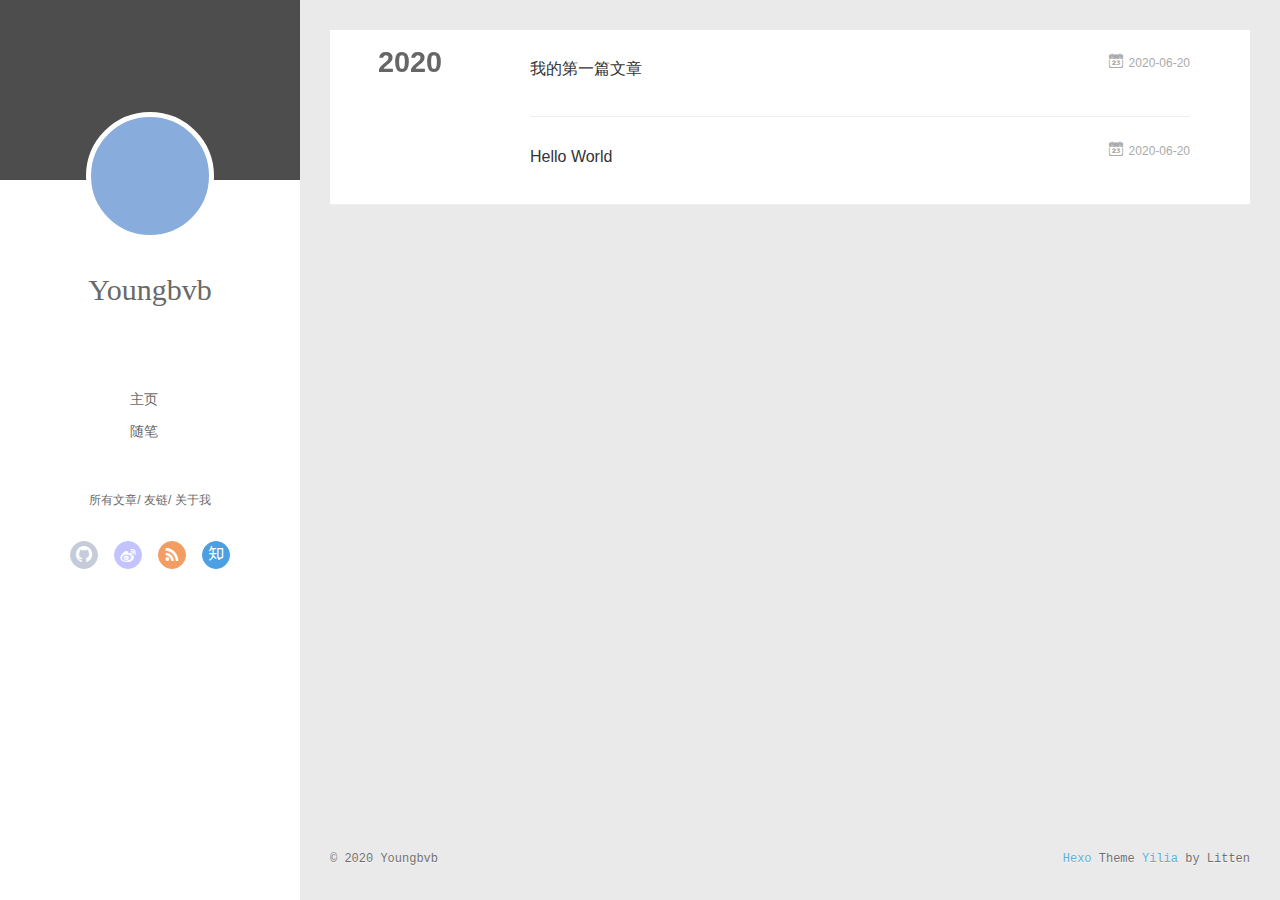
==== commit 9397c987: "Site updated: 2020-06-20 14:10:25" ====
--- a/archives/index.html
+++ b/archives/index.html
@@ -6,17 +6,17 @@
   <meta name="renderer" content="webkit">
   <meta http-equiv="X-UA-Compatible" content="IE=edge" >
   <link rel="dns-prefetch" href="http://yoursite.com">
-  <title>Archives | Hexo</title>
+  <title>Archives | 欢迎来到youngbvb的个人博客</title>
   <meta name="viewport" content="width=device-width, initial-scale=1, maximum-scale=1">
   <meta property="og:type" content="website">
-<meta property="og:title" content="Hexo">
+<meta property="og:title" content="欢迎来到youngbvb的个人博客">
 <meta property="og:url" content="http://yoursite.com/archives/index.html">
-<meta property="og:site_name" content="Hexo">
+<meta property="og:site_name" content="欢迎来到youngbvb的个人博客">
 <meta property="og:locale" content="en_US">
-<meta property="article:author" content="John Doe">
+<meta property="article:author" content="Youngbvb">
 <meta name="twitter:card" content="summary">
   
-    <link rel="alternative" href="/atom.xml" title="Hexo" type="application/atom+xml">
+    <link rel="alternative" href="/atom.xml" title="欢迎来到youngbvb的个人博客" type="application/atom+xml">
   
   
     <link rel="icon" href="/favicon.png">
@@ -46,7 +46,7 @@
 			<img src="" class="js-avatar">
 		</a>
 		<hgroup>
-		  <h1 class="header-author"><a href="/">John Doe</a></h1>
+		  <h1 class="header-author"><a href="/">Youngbvb</a></h1>
 		</hgroup>
 		
 
@@ -104,7 +104,7 @@
 				<img src="" class="js-avatar">
 			</div>
 			<hgroup>
-			  <h1 class="header-author js-header-author">John Doe</h1>
+			  <h1 class="header-author js-header-author">Youngbvb</h1>
 			</hgroup>
 			
 			
@@ -229,7 +229,7 @@
   <div class="outer">
     <div id="footer-info">
     	<div class="footer-left">
-    		&copy; 2020 John Doe
+    		&copy; 2020 Youngbvb
     	</div>
       	<div class="footer-right">
       		<a href="http://hexo.io/" target="_blank">Hexo</a>  Theme <a href="https://github.com/litten/hexo-theme-yilia" target="_blank">Yilia</a> by Litten
@@ -361,27 +361,27 @@
         <ul class="search-ul">
           
             <li class="search-li">
-              <a href="http://localhost:4000/" target="_blank" class="search-title"><i class="icon-quo-left icon"></i>友情链接1</a>
-            </li>
-          
-            <li class="search-li">
-              <a href="http://localhost:4000/" target="_blank" class="search-title"><i class="icon-quo-left icon"></i>友情链接2</a>
-            </li>
-          
-            <li class="search-li">
-              <a href="http://localhost:4000/" target="_blank" class="search-title"><i class="icon-quo-left icon"></i>友情链接3</a>
-            </li>
-          
-            <li class="search-li">
-              <a href="http://localhost:4000/" target="_blank" class="search-title"><i class="icon-quo-left icon"></i>友情链接4</a>
-            </li>
-          
-            <li class="search-li">
-              <a href="http://localhost:4000/" target="_blank" class="search-title"><i class="icon-quo-left icon"></i>友情链接5</a>
-            </li>
-          
-            <li class="search-li">
-              <a href="http://localhost:4000/" target="_blank" class="search-title"><i class="icon-quo-left icon"></i>友情链接6</a>
+              <a href="http://huya.com/" target="_blank" class="search-title"><i class="icon-quo-left icon"></i>虎牙直播</a>
+            </li>
+          
+            <li class="search-li">
+              <a href="http://doyu.com/" target="_blank" class="search-title"><i class="icon-quo-left icon"></i>斗鱼直播</a>
+            </li>
+          
+            <li class="search-li">
+              <a href="http://baidu.com/" target="_blank" class="search-title"><i class="icon-quo-left icon"></i>百度一下</a>
+            </li>
+          
+            <li class="search-li">
+              <a href="http://bilibili.com/" target="_blank" class="search-title"><i class="icon-quo-left icon"></i>哔哩哔哩动画</a>
+            </li>
+          
+            <li class="search-li">
+              <a href="http://github.com/" target="_blank" class="search-title"><i class="icon-quo-left icon"></i>GitHub</a>
+            </li>
+          
+            <li class="search-li">
+              <a href="https://www.zhibo8.cc/" target="_blank" class="search-title"><i class="icon-quo-left icon"></i>直播吧</a>
             </li>
           
         </ul>
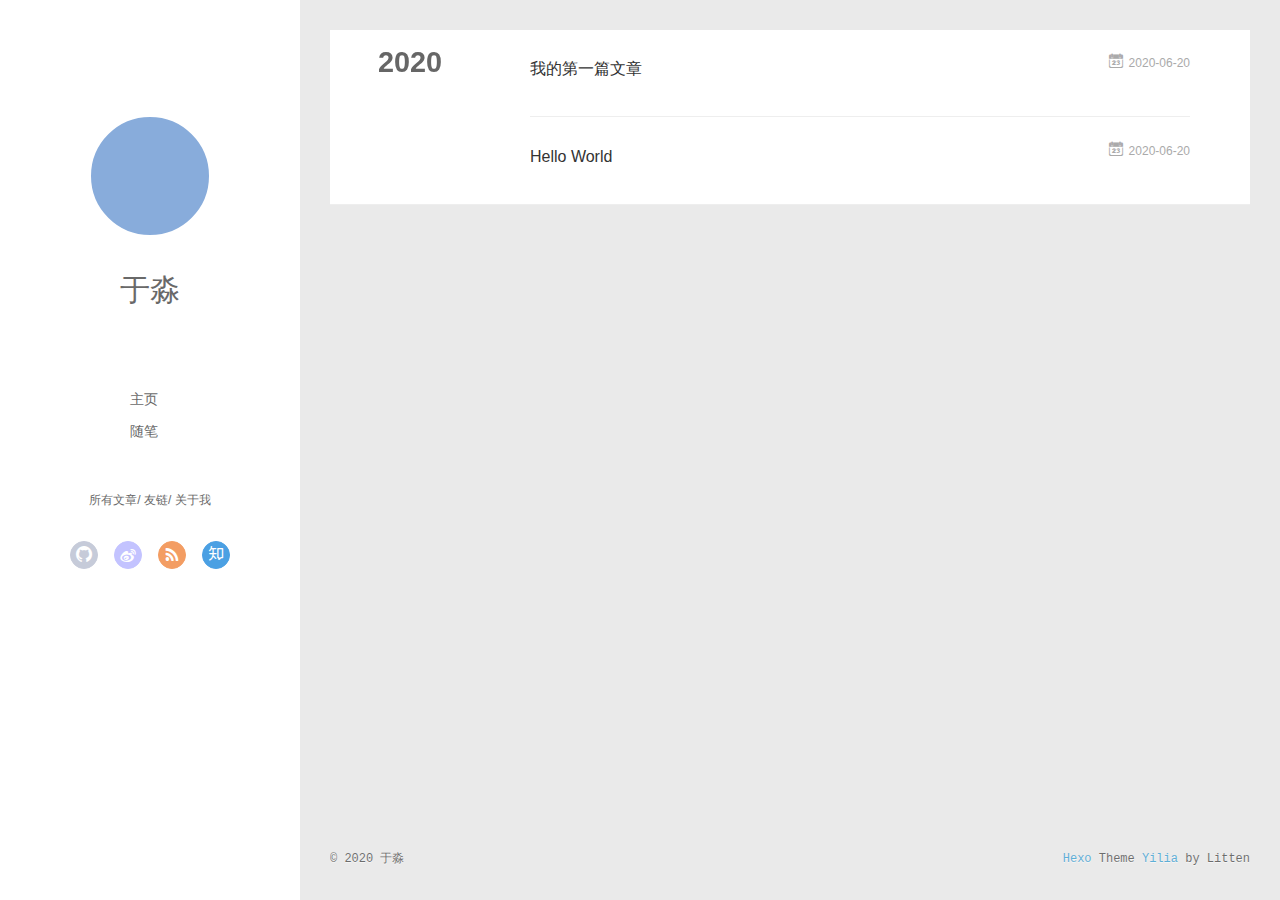
==== commit b0af7603: "Site updated: 2020-06-20 17:57:34" ====
--- a/archives/index.html
+++ b/archives/index.html
@@ -13,7 +13,7 @@
 <meta property="og:url" content="http://yoursite.com/archives/index.html">
 <meta property="og:site_name" content="欢迎来到youngbvb的个人博客">
 <meta property="og:locale" content="en_US">
-<meta property="article:author" content="Youngbvb">
+<meta property="article:author" content="于淼">
 <meta name="twitter:card" content="summary">
   
     <link rel="alternative" href="/atom.xml" title="欢迎来到youngbvb的个人博客" type="application/atom+xml">
@@ -39,14 +39,14 @@
     <canvas id="anm-canvas" class="anm-canvas"></canvas>
     <div class="left-col" q-class="show:isShow">
       
-<div class="overlay" style="background: #4d4d4d"></div>
+<div class="overlay" style="background: C:\Users\ASUS\Pictures\Screenshots"></div>
 <div class="intrude-less">
 	<header id="header" class="inner">
 		<a href="/" class="profilepic">
 			<img src="" class="js-avatar">
 		</a>
 		<hgroup>
-		  <h1 class="header-author"><a href="/">Youngbvb</a></h1>
+		  <h1 class="header-author"><a href="/">于淼</a></h1>
 		</hgroup>
 		
 
@@ -94,7 +94,7 @@
     <div class="mid-col" q-class="show:isShow,hide:isShow|isFalse">
       
 <nav id="mobile-nav">
-  	<div class="overlay js-overlay" style="background: #4d4d4d"></div>
+  	<div class="overlay js-overlay" style="background: C:\Users\ASUS\Pictures\Screenshots"></div>
 	<div class="btnctn js-mobile-btnctn">
   		<div class="slider-trigger list" q-on="click: openSlider(e)"><i class="icon icon-sort"></i></div>
 	</div>
@@ -104,7 +104,7 @@
 				<img src="" class="js-avatar">
 			</div>
 			<hgroup>
-			  <h1 class="header-author js-header-author">Youngbvb</h1>
+			  <h1 class="header-author js-header-author">于淼</h1>
 			</hgroup>
 			
 			
@@ -229,7 +229,7 @@
   <div class="outer">
     <div id="footer-info">
     	<div class="footer-left">
-    		&copy; 2020 Youngbvb
+    		&copy; 2020 于淼
     	</div>
       	<div class="footer-right">
       		<a href="http://hexo.io/" target="_blank">Hexo</a>  Theme <a href="https://github.com/litten/hexo-theme-yilia" target="_blank">Yilia</a> by Litten
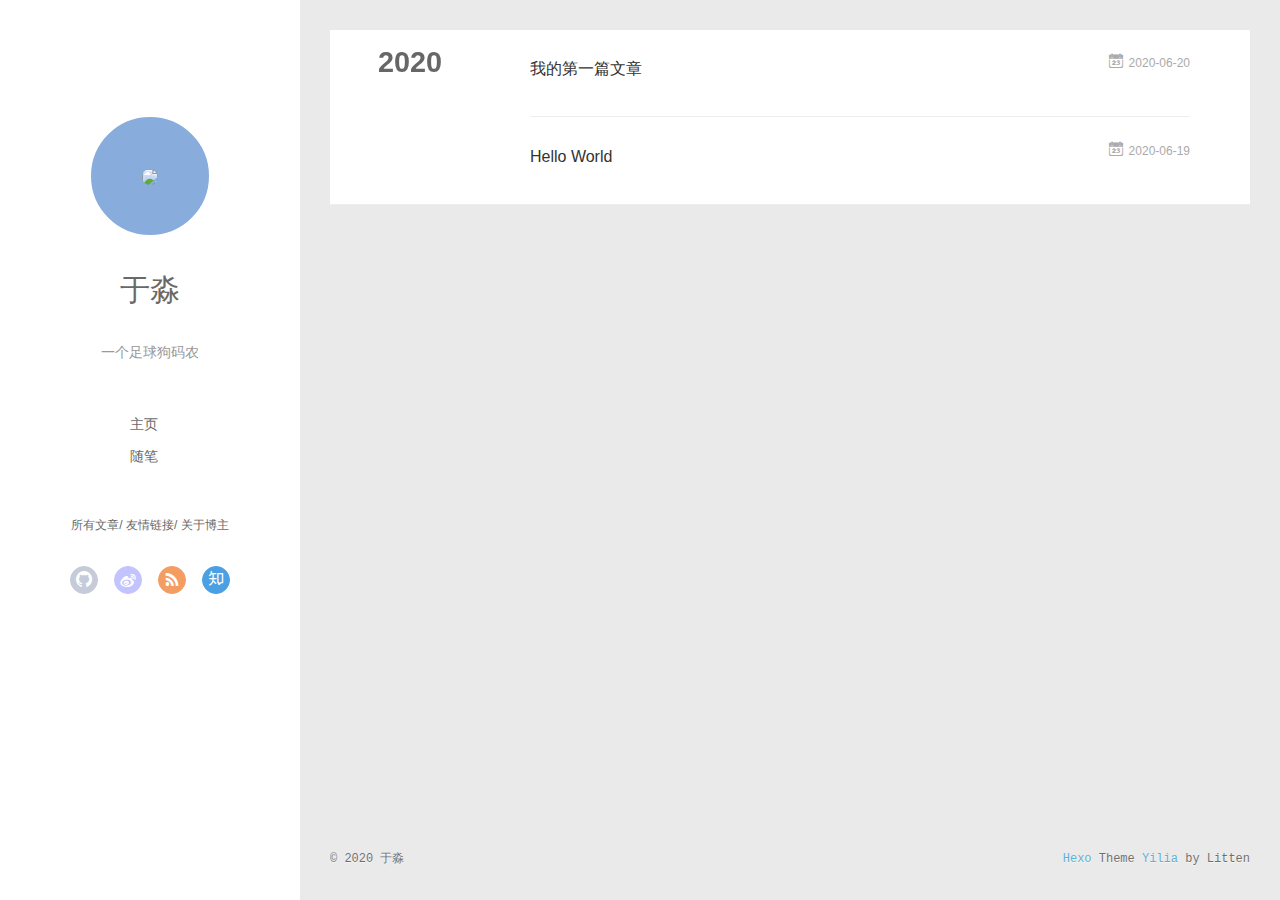
==== commit e4848b19: "Site updated: 2020-06-21 15:41:31" ====
--- a/archives/index.html
+++ b/archives/index.html
@@ -8,10 +8,12 @@
   <link rel="dns-prefetch" href="http://yoursite.com">
   <title>Archives | 欢迎来到youngbvb的个人博客</title>
   <meta name="viewport" content="width=device-width, initial-scale=1, maximum-scale=1">
-  <meta property="og:type" content="website">
+  <meta name="description" content="yesterday once more">
+<meta property="og:type" content="website">
 <meta property="og:title" content="欢迎来到youngbvb的个人博客">
 <meta property="og:url" content="http://yoursite.com/archives/index.html">
 <meta property="og:site_name" content="欢迎来到youngbvb的个人博客">
+<meta property="og:description" content="yesterday once more">
 <meta property="og:locale" content="en_US">
 <meta property="article:author" content="于淼">
 <meta name="twitter:card" content="summary">
@@ -39,15 +41,17 @@
     <canvas id="anm-canvas" class="anm-canvas"></canvas>
     <div class="left-col" q-class="show:isShow">
       
-<div class="overlay" style="background: C:\Users\ASUS\Pictures\Screenshots"></div>
+<div class="overlay" style="background: img/header.png"></div>
 <div class="intrude-less">
 	<header id="header" class="inner">
 		<a href="/" class="profilepic">
-			<img src="" class="js-avatar">
+			<img src="/source/img/header.png" class="js-avatar">
 		</a>
 		<hgroup>
 		  <h1 class="header-author"><a href="/">于淼</a></h1>
 		</hgroup>
+		
+		<p class="header-subtitle">一个足球狗码农</p>
 		
 
 		<nav class="header-menu">
@@ -66,24 +70,24 @@
     			
             
     			
-    			<a q-on="click: openSlider(e, 'friends')" href="javascript:void(0)">友链</a>
+    			<a q-on="click: openSlider(e, 'friends')" href="javascript:void(0)">友情链接</a>
     			
             
     			
-    			<a q-on="click: openSlider(e, 'aboutme')" href="javascript:void(0)">关于我</a>
+    			<a q-on="click: openSlider(e, 'aboutme')" href="javascript:void(0)">关于博主</a>
     			
             
 		</nav>
 		<nav class="header-nav">
 			<div class="social">
 				
-					<a class="github" target="_blank" href="#" title="github"><i class="icon-github"></i></a>
-		        
-					<a class="weibo" target="_blank" href="#" title="weibo"><i class="icon-weibo"></i></a>
-		        
-					<a class="rss" target="_blank" href="#" title="rss"><i class="icon-rss"></i></a>
-		        
-					<a class="zhihu" target="_blank" href="#" title="zhihu"><i class="icon-zhihu"></i></a>
+					<a class="github" target="_blank" href="https://github.com/" title="github"><i class="icon-github"></i></a>
+		        
+					<a class="weibo" target="_blank" href="https://weibo.com/" title="weibo"><i class="icon-weibo"></i></a>
+		        
+					<a class="rss" target="_blank" href="http://www.skycn.com/" title="rss"><i class="icon-rss"></i></a>
+		        
+					<a class="zhihu" target="_blank" href="https://www.zhihu.com/" title="zhihu"><i class="icon-zhihu"></i></a>
 		        
 			</div>
 		</nav>
@@ -94,19 +98,21 @@
     <div class="mid-col" q-class="show:isShow,hide:isShow|isFalse">
       
 <nav id="mobile-nav">
-  	<div class="overlay js-overlay" style="background: C:\Users\ASUS\Pictures\Screenshots"></div>
+  	<div class="overlay js-overlay" style="background: img/header.png"></div>
 	<div class="btnctn js-mobile-btnctn">
   		<div class="slider-trigger list" q-on="click: openSlider(e)"><i class="icon icon-sort"></i></div>
 	</div>
 	<div class="intrude-less">
 		<header id="header" class="inner">
 			<div class="profilepic">
-				<img src="" class="js-avatar">
+				<img src="/source/img/header.png" class="js-avatar">
 			</div>
 			<hgroup>
 			  <h1 class="header-author js-header-author">于淼</h1>
 			</hgroup>
 			
+			<p class="header-subtitle"><i class="icon icon-quo-left"></i>一个足球狗码农<i class="icon icon-quo-right"></i></p>
+			
 			
 			
 				
@@ -118,13 +124,13 @@
 			<nav class="header-nav">
 				<div class="social">
 					
-						<a class="github" target="_blank" href="#" title="github"><i class="icon-github"></i></a>
+						<a class="github" target="_blank" href="https://github.com/" title="github"><i class="icon-github"></i></a>
 			        
-						<a class="weibo" target="_blank" href="#" title="weibo"><i class="icon-weibo"></i></a>
+						<a class="weibo" target="_blank" href="https://weibo.com/" title="weibo"><i class="icon-weibo"></i></a>
 			        
-						<a class="rss" target="_blank" href="#" title="rss"><i class="icon-rss"></i></a>
+						<a class="rss" target="_blank" href="http://www.skycn.com/" title="rss"><i class="icon-rss"></i></a>
 			        
-						<a class="zhihu" target="_blank" href="#" title="zhihu"><i class="icon-zhihu"></i></a>
+						<a class="zhihu" target="_blank" href="https://www.zhihu.com/" title="zhihu"><i class="icon-zhihu"></i></a>
 			        
 				</div>
 			</nav>
@@ -168,7 +174,7 @@
     <header class="archive-article-header">
       	<div class="article-meta">
 	      	<a href="/2020/06/20/%E6%88%91%E7%9A%84%E7%AC%AC%E4%B8%80%E7%AF%87%E6%96%87%E7%AB%A0/" class="archive-article-date">
-  	<time datetime="2020-06-20T02:50:12.000Z" itemprop="datePublished"><i class="icon-calendar icon"></i>2020-06-20</time>
+  	<time datetime="2020-06-20T14:50:12.000Z" itemprop="datePublished"><i class="icon-calendar icon"></i>2020-06-20</time>
 </a>
         </div>
     	 
@@ -195,7 +201,7 @@
     <header class="archive-article-header">
       	<div class="article-meta">
 	      	<a href="/2020/06/20/hello-world/" class="archive-article-date">
-  	<time datetime="2020-06-20T02:39:28.083Z" itemprop="datePublished"><i class="icon-calendar icon"></i>2020-06-20</time>
+  	<time datetime="2020-06-20T02:39:28.083Z" itemprop="datePublished"><i class="icon-calendar icon"></i>2020-06-19</time>
 </a>
         </div>
     	 
@@ -288,11 +294,11 @@
       
         
       
-      <li style="width: 33.333333333333336%" q-on="click: openSlider(e, 'friends')"><a href="javascript:void(0)" q-class="active:friends">友链</a></li>
+      <li style="width: 33.333333333333336%" q-on="click: openSlider(e, 'friends')"><a href="javascript:void(0)" q-class="active:friends">友情链接</a></li>
       
         
       
-      <li style="width: 33.333333333333336%" q-on="click: openSlider(e, 'aboutme')"><a href="javascript:void(0)" q-class="active:aboutme">关于我</a></li>
+      <li style="width: 33.333333333333336%" q-on="click: openSlider(e, 'aboutme')"><a href="javascript:void(0)" q-class="active:aboutme">关于博主</a></li>
       
         
     </ul>
@@ -392,7 +398,7 @@
     
     	<section class="tools-section tools-section-me" q-show="aboutme">
   	  	
-  	  		<div class="aboutme-wrap" id="js-aboutme">很惭愧&lt;br&gt;&lt;br&gt;只做了一点微小的工作&lt;br&gt;谢谢大家</div>
+  	  		<div class="aboutme-wrap" id="js-aboutme">很惭愧&lt;br&gt;&lt;br&gt;只做了一点微小的工作&lt;br&gt;谢谢大家光临博客！</div>
   	  	
     	</section>
     
@@ -465,6 +471,8 @@
     </div>
 
 </div>
-  </div>
+
+  </div>
+  
 </body>
 </html>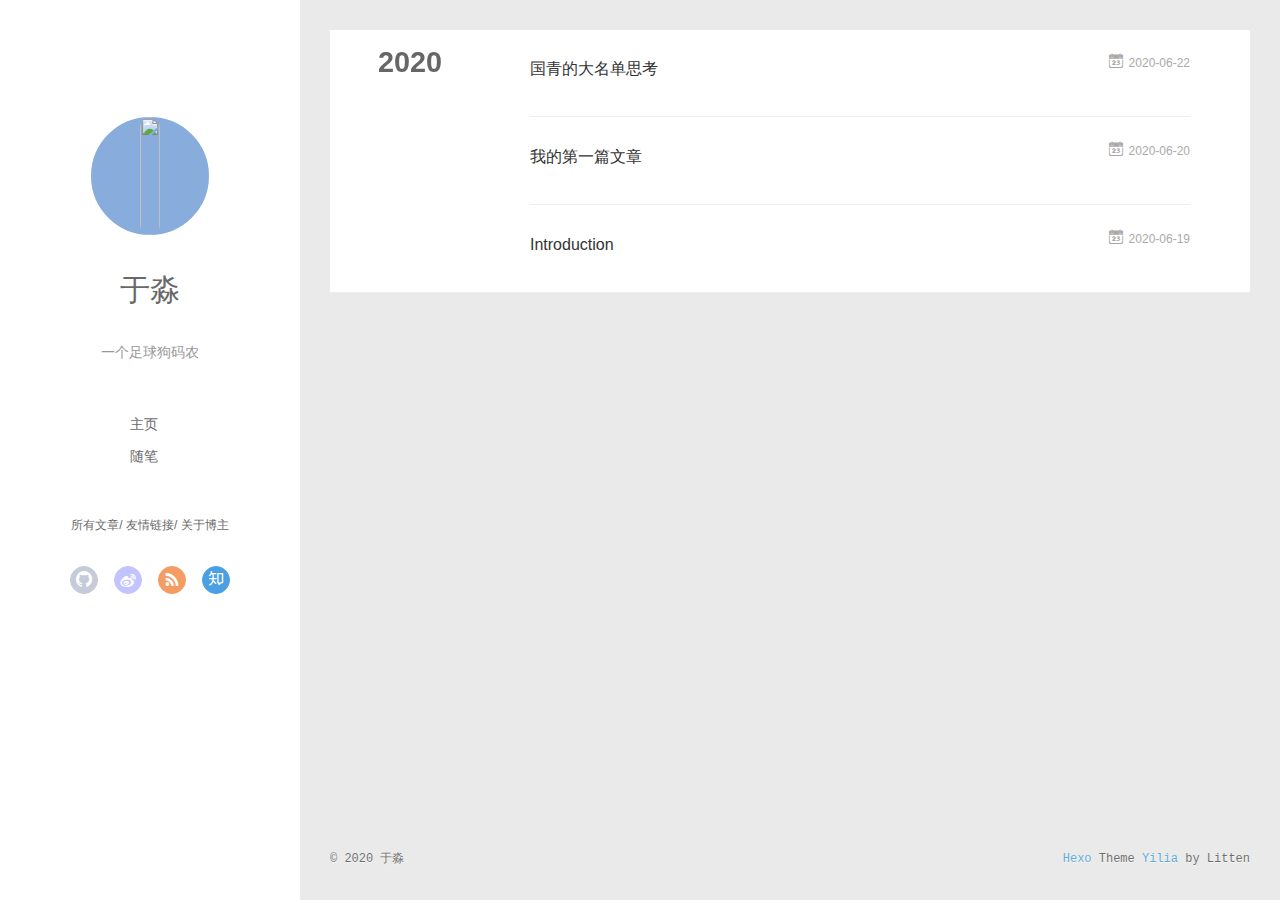
==== commit 5ae26259: "Site updated: 2020-06-22 13:42:50" ====
--- a/archives/index.html
+++ b/archives/index.html
@@ -41,11 +41,11 @@
     <canvas id="anm-canvas" class="anm-canvas"></canvas>
     <div class="left-col" q-class="show:isShow">
       
-<div class="overlay" style="background: img/header.png"></div>
+<div class="overlay" style="background: /source/img/header.png"></div>
 <div class="intrude-less">
 	<header id="header" class="inner">
 		<a href="/" class="profilepic">
-			<img src="/source/img/header.png" class="js-avatar">
+			<img src="/source/img/header.png" class="js-avatar show">
 		</a>
 		<hgroup>
 		  <h1 class="header-author"><a href="/">于淼</a></h1>
@@ -98,7 +98,7 @@
     <div class="mid-col" q-class="show:isShow,hide:isShow|isFalse">
       
 <nav id="mobile-nav">
-  	<div class="overlay js-overlay" style="background: img/header.png"></div>
+  	<div class="overlay js-overlay" style="background: /source/img/header.png"></div>
 	<div class="btnctn js-mobile-btnctn">
   		<div class="slider-trigger list" q-on="click: openSlider(e)"><i class="icon icon-sort"></i></div>
 	</div>
@@ -173,6 +173,33 @@
   <div class="archive-article-inner">
     <header class="archive-article-header">
       	<div class="article-meta">
+	      	<a href="/2020/06/23/%E5%9B%BD%E9%9D%92%E7%9A%84%E5%A4%A7%E5%90%8D%E5%8D%95%E6%80%9D%E8%80%83/" class="archive-article-date">
+  	<time datetime="2020-06-22T16:48:48.000Z" itemprop="datePublished"><i class="icon-calendar icon"></i>2020-06-22</time>
+</a>
+        </div>
+    	 
+  
+    <h1 itemprop="name">
+      <a class="archive-article-title" href="/2020/06/23/%E5%9B%BD%E9%9D%92%E7%9A%84%E5%A4%A7%E5%90%8D%E5%8D%95%E6%80%9D%E8%80%83/">国青的大名单思考</a>
+    </h1>
+  
+
+        <div class="article-info info-on-right">
+          
+          
+
+        </div>
+        <div class="clearfix"></div>
+    </header>
+  </div>
+</article>
+  
+    
+    
+    <article class="archive-article archive-type-post">
+  <div class="archive-article-inner">
+    <header class="archive-article-header">
+      	<div class="article-meta">
 	      	<a href="/2020/06/20/%E6%88%91%E7%9A%84%E7%AC%AC%E4%B8%80%E7%AF%87%E6%96%87%E7%AB%A0/" class="archive-article-date">
   	<time datetime="2020-06-20T14:50:12.000Z" itemprop="datePublished"><i class="icon-calendar icon"></i>2020-06-20</time>
 </a>
@@ -207,7 +234,7 @@
     	 
   
     <h1 itemprop="name">
-      <a class="archive-article-title" href="/2020/06/20/hello-world/">Hello World</a>
+      <a class="archive-article-title" href="/2020/06/20/hello-world/">Introduction</a>
     </h1>
   
 
